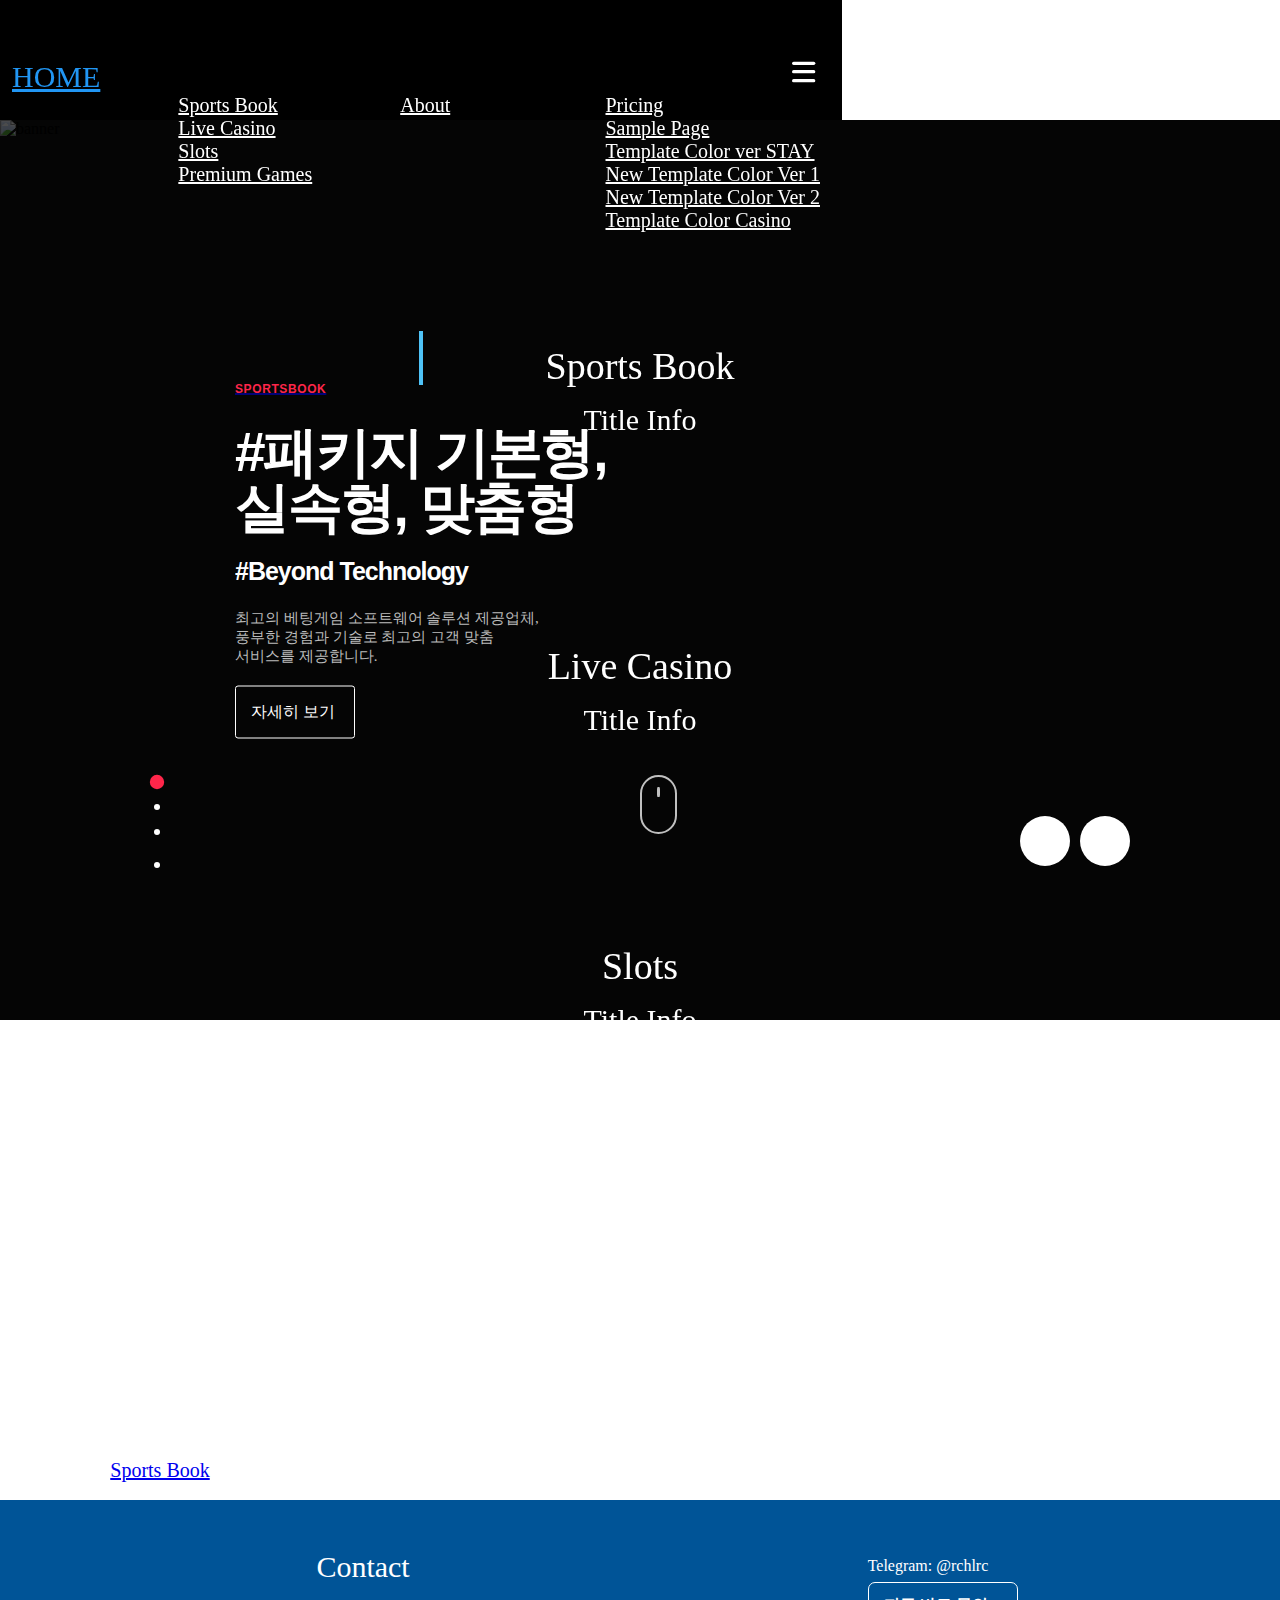
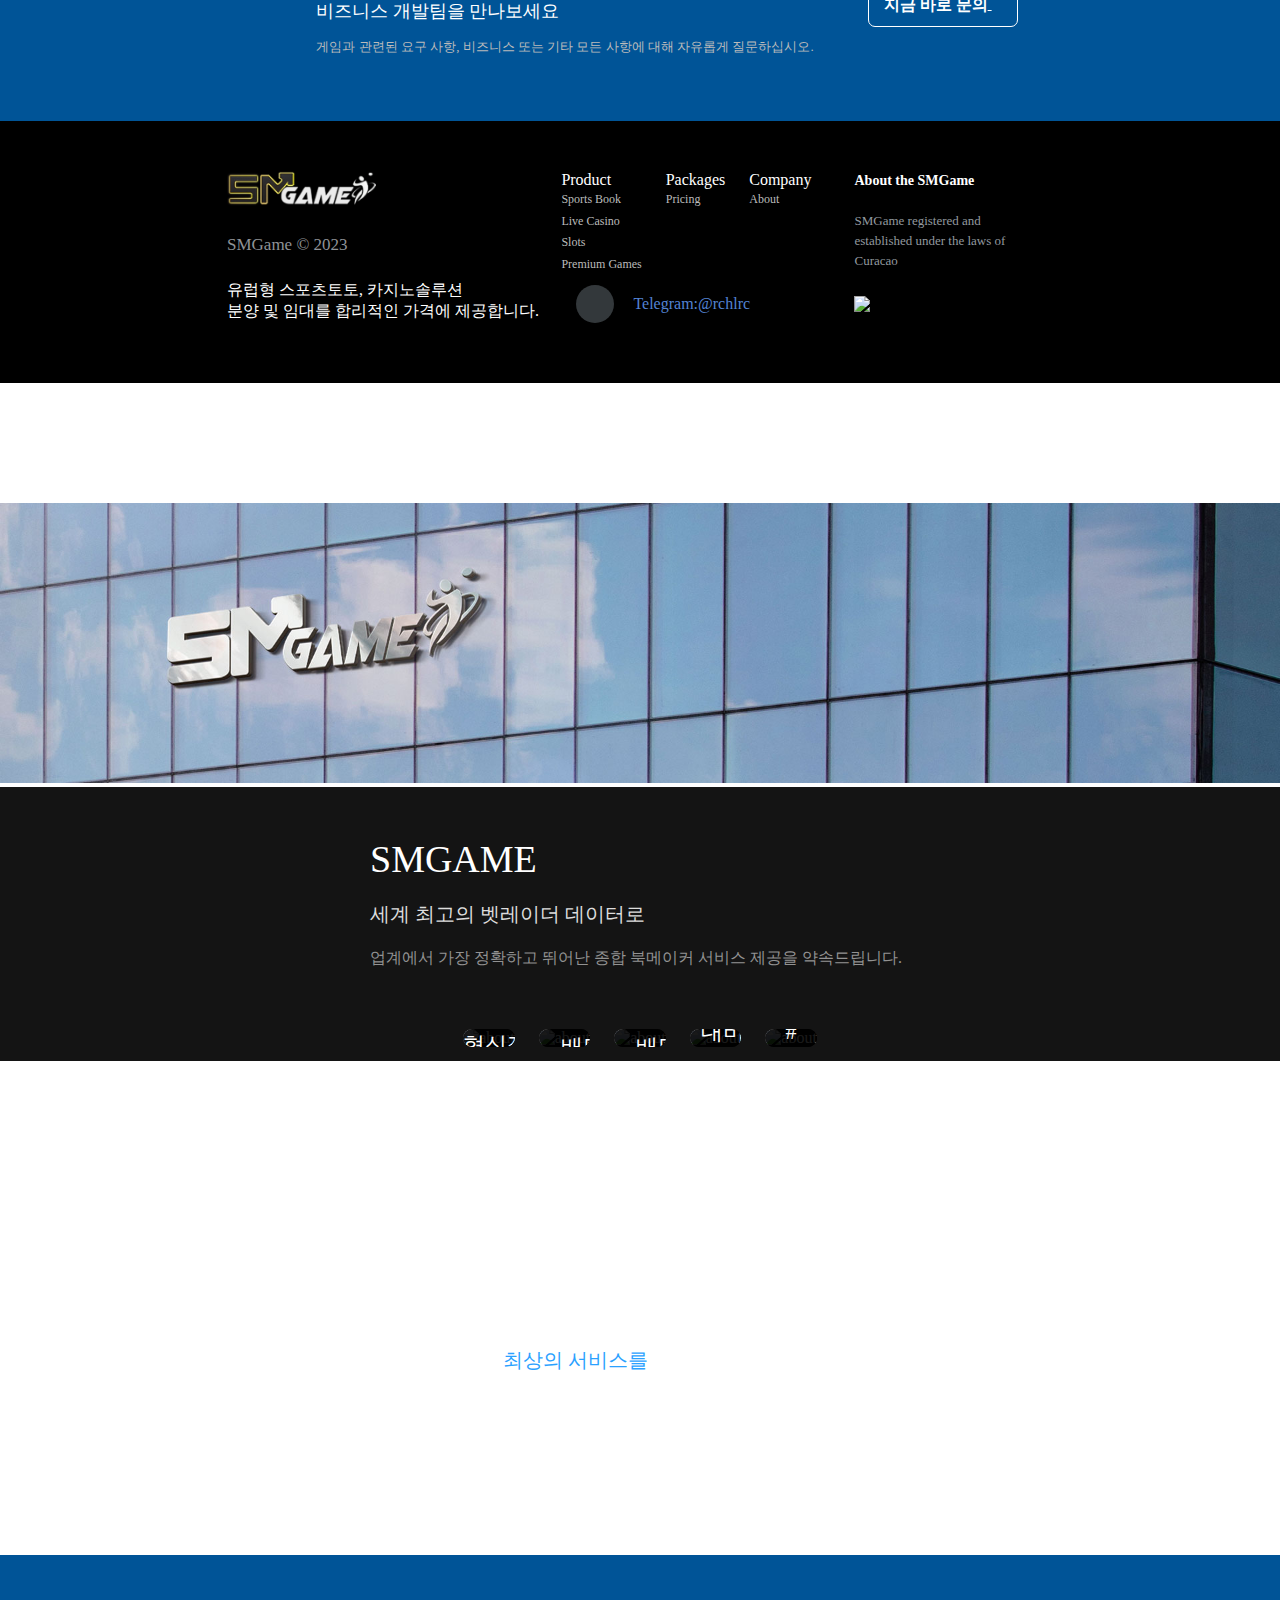
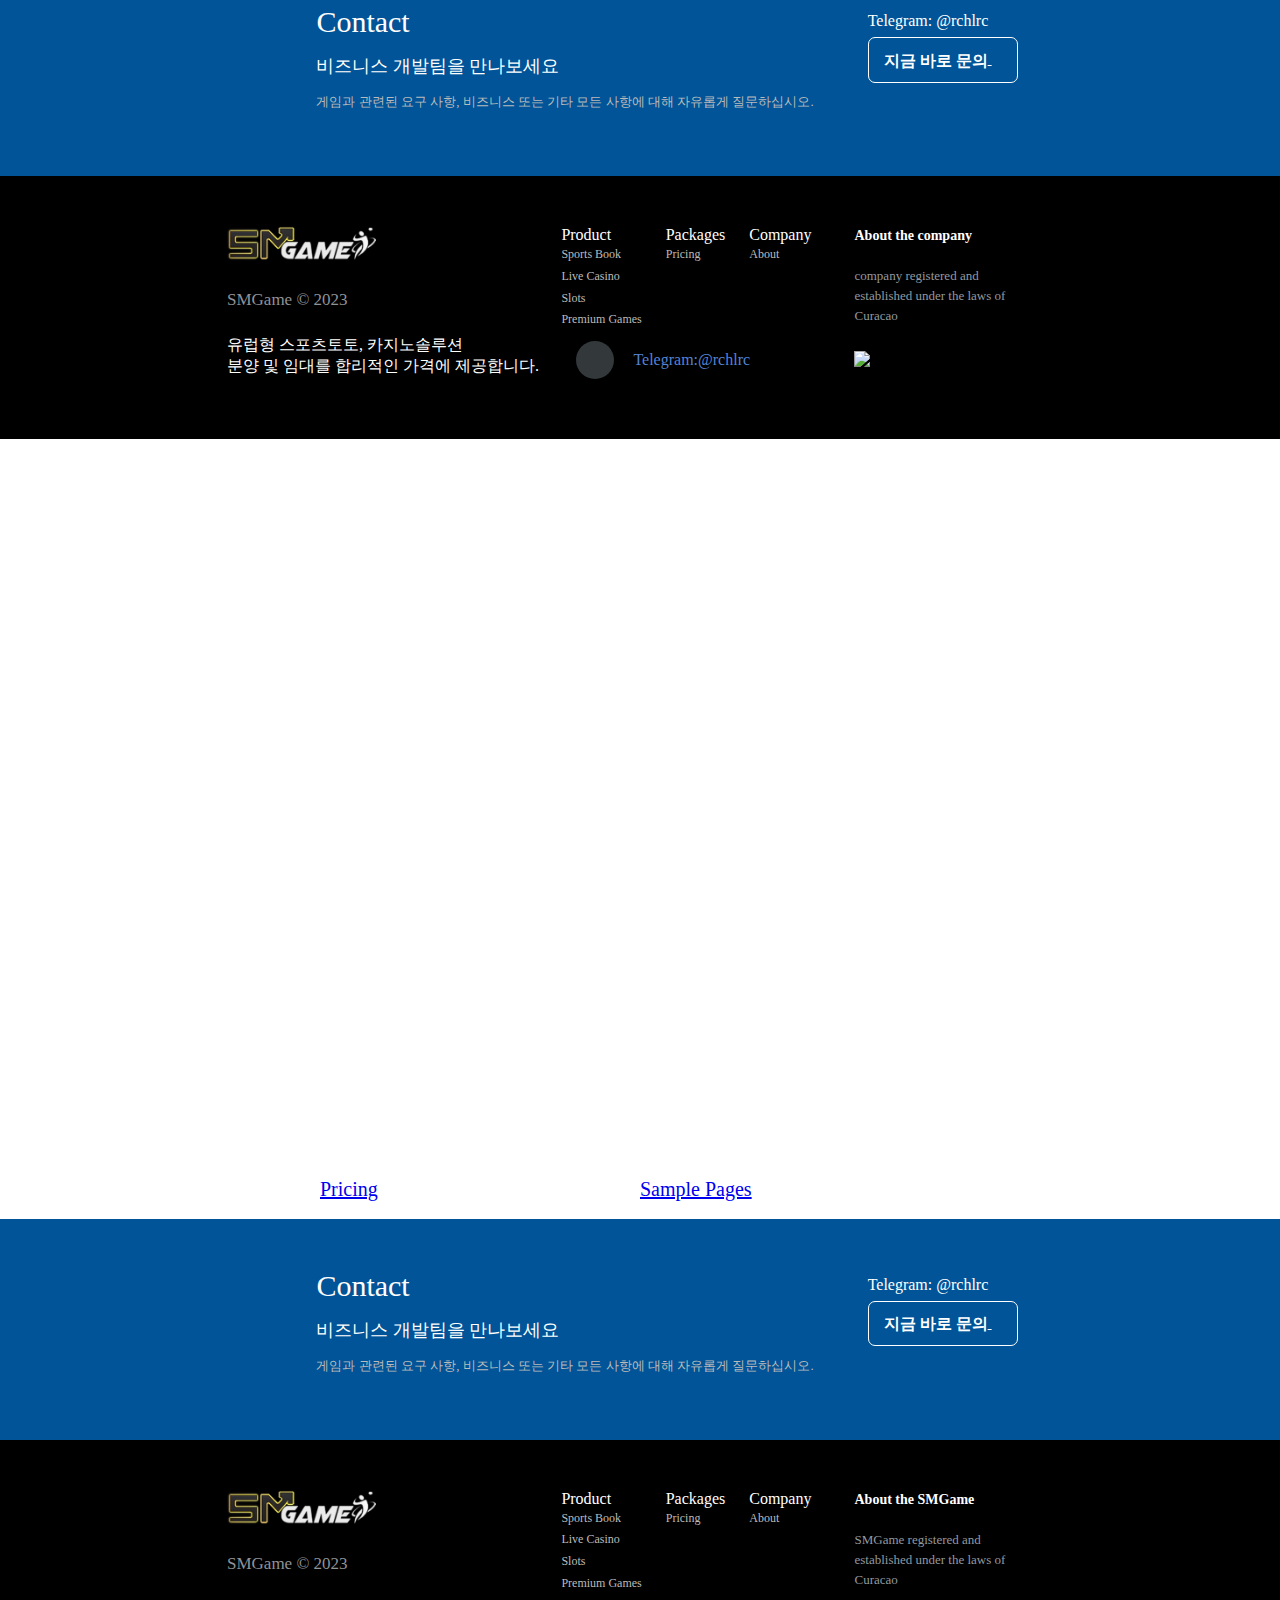
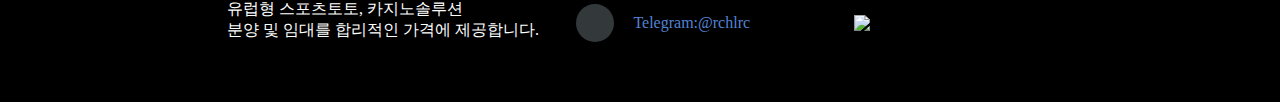
==== index.html @ 03d4e1a6 "edit pricing content style" ====
<!DOCTYPE html>
<html>
    <head>
        <meta charset="utf-8" />
        <title>PROMOTIONAL PAGE</title>
        <meta content="스포츠토토솔루션, 스포츠솔루션, 해외솔루션, 카지노솔루션, 솔루션분양, 스포츠솔루션분양, 솔루션임대, 스포츠솔루션임대, 스포츠솔루션제작, 스포츠토토제작, 스포츠토토솔루션제작, 유럽형스포츠토토솔루션, 유럽형솔루션, 토토사이트제작, 토토사이트임대, 토토사이트분양" name="description" />
        <meta content="smgame" name="author" />
        <meta content="스포츠토토솔루션, 스포츠솔루션, 해외솔루션, 카지노솔루션, 솔루션분양, 스포츠솔루션분양, 솔루션임대, 스포츠솔루션임대, 스포츠솔루션제작, 스포츠토토제작, 스포츠토토솔루션제작, 유럽형스포츠토토솔루션, 유럽형솔루션, 토토사이트제작, 토토사이트임대, 토토사이트분양" name="keywords" />
        <meta content="width=device-width, initial-scale=1, maximum-scale=1" name="viewport" />
		<link rel="apple-touch-icon" sizes="180x180" href="./img/favicon/apple-touch-icon.png">
		<link rel="icon" type="image/png" sizes="32x32" href="./img/favicon/favicon-32x32.png">
		<link rel="icon" type="image/png" sizes="16x16" href="./img/favicon/favicon-16x16.png">
		<link rel="manifest" href="/site.webmanifest">
        <link rel="stylesheet" type="text/css" href="./webfonts/uicons-solid-straight.css" />
        <link rel="stylesheet" type="text/css" href="./webfonts/uicons-brands.css" />
        <link rel="stylesheet" type="text/css" href="./css/min/materialize.min.css" />
        <link rel="stylesheet" type="text/css" href="./css/animate.css" />
        <link rel="stylesheet" type="text/css" href="./css/min/jquery.pagepiling.css" />
        <script src="./js/min/materialize.min.js" type="text/javascript"></script>
        <link rel="stylesheet" type="text/css" href="./css/company.css" media="all" />
        <script src="https://ajax.googleapis.com/ajax/libs/jquery/1.8.3/jquery.min.js"></script>
        <script type="text/javascript" src="./js/min/jquery.pagepiling.min.js"></script>
        <script type="text/javascript" src="./js/promotional.js"></script>
		
	</head>
	
    <body>
        <nav id="main-header">
            <div class="nav_wrapper">
                <a class="brand-logo design-font waves-effect waves-light no-bg"  href="#page1">
                    <img class="responsive-img logo" src="./img/logo/smgame.gif" alt="" />
				</a>
                <!-- Main Menu Hamburger Icon for Mobile And Screen Width less than 993px -->
                <a href="#" data-activates="mobile-demo" class="button-collapse pull-right">
                    <div class="very_small_hamburger" id="hamburger-menu">
                        <svg viewBox="0 0 800 600">
                            <path d="M300,220 C300,220 520,220 540,220 C740,220 640,540 520,420 C440,340 300,200 300,200" class="top"></path>
                            <path d="M300,320 L540,320" class="middle"></path>
                            <path d="M300,210 C300,210 520,210 540,210 C740,210 640,530 520,410 C440,330 300,190 300,190" class="bottom" transform="translate(480, 320) scale(1, -1) translate(-480, -318) "></path>
						</svg>
					</div>
				</a>
                <ul class="side-nav" id="mobile-demo">
                    <div class="rtl-dir">
						
						<div class="rtl-dir_center">
							<ul id="menu" class="home_side-nav LEFT_side-nav">
								<h2 class="title_side active">
									<li data-menuanchor="page1" class="active">
										<a class="_home_" href="#page1">HOME</a>
									</li>
								</h2>
							</ul>
							<ul id="menu" class="LEFT_side-nav">
								<h2 class="title_side">PRODUCT</h2>
								<li data-menuanchor="page2" class="t1 _side-nav">
									<a class="waves-effect waves-light" href="#page2" tab="1"><i class="fi fi-ss-asterik"></i> Sports Book</a>
								</li>
								
								<li data-menuanchor="page2" class="t3 _side-nav">
									<a class="waves-effect waves-light" href="#page2" tab="3"><i class="fi fi-ss-asterik"></i> Live Casino</a>
								</li>
								<li data-menuanchor="page2" class="t4 _side-nav">
									<a class="waves-effect waves-light" href="#page2" tab="4"><i class="fi fi-ss-asterik"></i> Slots</a>
								</li>
								<li data-menuanchor="page2" class="t5 _side-nav">
									<a class="waves-effect waves-light" href="#page2" tab="5"><i class="fi fi-ss-asterik"></i> Premium Games</a>
								</li>
							</ul>
							
							<ul id="menu" class="LEFT_side-nav">
								<h2 class="title_side">COMPANY</h2>
								<li data-menuanchor="page3" class="">
									<a class="waves-effect waves-light" href="#page3"><i class="fi fi-ss-asterik"></i> About</a>
								</li>
							</ul>
							<ul id="menu" class="RIGHT_side-nav">
								<h2 class="title_side">PACKAGES</h2>
								<li data-menuanchor="page4" class="_side-nav">
									<a class="waves-effect waves-light" href="#page4" tab="6"><i class="fi fi-ss-asterik"></i> Pricing</a>
								</li>
								<li data-menuanchor="page4" class="_side-nav">
									<a class="waves-effect waves-light" href="#page4" tab="7"><i class="fi fi-ss-asterik"></i> Sample Page</a>
								</li>
								<ul id="menu" class="COLOR_side-nav">
									<li class="_side-nav">
										<a class="waves-effect waves-light no-bg nav-item" href="./pdf/COLORstayversion.pdf"><i class="fi fi-ss-asterik"></i> Template Color ver STAY</a>
									</li>
									<li class="_side-nav">
										<a class="waves-effect waves-light no-bg nav-item" href="./pdf/nt_color_sample.pdf"><i class="fi fi-ss-asterik"></i> New Template Color Ver 1</a>
									</li>
									<li class="_side-nav">
										<a class="waves-effect waves-light no-bg nav-item" href="./pdf/nt_v2_color_sample.pdf"><i class="fi fi-ss-asterik"></i> New Template Color Ver 2</a>
									</li>
									
									<li class="_side-nav">
										<a class="waves-effect waves-light no-bg nav-item" href="./pdf/casino_v4_color_sample.pdf"><i class="fi fi-ss-asterik"></i> Template Color Casino</a>
									</li>
								</ul>
							</ul>
						</div>
					</div>
					
                    <div class="social_side-nav">
                        <ul class="social-wrap">
                            <li class="social">
                                <!-- Telegram Link -->
                                <a href="https://t.me/rchlrc">
                                    <i class="fi fi-brands-telegram waves-effect waves-circle waves-light light-blue lighten-2"></i>
								</a>
							</li>
						</ul>
					</div>
				</ul>
			</div>
		</nav>
		<div id="pagepiling" class="maincontent">
			<!---section1--->
			<section class="section main_section" id="section1">
				<!-- home start -->
				<div id="homeOT">
					<div class="scroll-downs">
						<div class="mousey">
							<div class="scroller"></div>
						</div>
					</div>
					<!-- upper page start -->
                    <div class="upper-page">
                        <!-- hero bg start -->
                        <div class="hero-fullscreen">
                            <div class="hero-fullscreen-FIX">
                                <div class="hero-bg hero-bg-show">
                                    <!-- hero slider wrapper start -->
                                    <div class="swiper-container-wrapper">
                                        <!-- swiper container start -->
                                        <div class="swiper-container swiper-container-horizontal" style="cursor: grab;">
                                            <!-- swiper wrapper start -->
                                            <div class="swiper-wrapper" style="transition-duration: 1200ms; transform: translate3d(0px, 0px, 0px);">
                                                <!-- swiper slider item start -->
                                                <div class="swiper-slide swiper-slide-active" style="width: 1920px;">
                                                    <div class="swiper-slide-inner" data-swiper-parallax="50%" style="transform: translate3d(0%, 0px, 0px); transition-duration: 1200ms;">
                                                        <!-- swiper slider item IMG start -->
                                                        <div class="swiper-slide-inner-bg bg-img-1">
                                                            <img src="./img/main/main_bg01.png" alt="banner" width="100%" />
														</div>
														
                                                        <!-- swiper slider item IMG end -->
                                                        <!-- overlay start -->
                                                        <div class="overlay overlay-dark-70"></div>
                                                        <!-- overlay end -->
                                                        <!-- swiper slider item txt start -->
                                                        <div class="swiper-slide-inner-txt">
                                                            <!-- section title start -->
                                                            <div class="maintitle-container-wrap">
                                                                <div class="hero-heading-left">
                                                                    <!-- section subtitle start -->
                                                                    <a href="#">
                                                                        <h2 class="hero-subheading fadeIn-element introduction" >
                                                                            <span>SPORTSBOOK</span>
																		</h2>
																	</a>
                                                                    <!-- section subtitle end -->
                                                                    <h1 class="hero-heading _h1 fadeIn-element introduction" >
                                                                        #패키지 기본형, <br />
                                                                        실속형, 맞춤형
																	</h1>
                                                                    <h3 class="hero-heading _h3 fadeIn-element introduction">
                                                                        <span class="tag"> #Beyond Technology </span>
																	</h3>
                                                                    <h6 class="hero-subtitle _h6 fadeIn-element introduction">
                                                                        <span class="subtitle">
                                                                            최고의 베팅게임 소프트웨어 솔루션 제공업체,<br />
                                                                            풍부한 경험과 기술로 최고의 고객 맞춤<br class="mo" />
                                                                            서비스를 제공합니다.
																		</span>
																	</h6>
                                                                    <div data-menuanchor="page2" class="button-wrap jump_page">
                                                                        <a class="btn-outline" href="#page2" tab="1">
                                                                            <p>자세히 보기</p>
                                                                            <i class="fi fi-ss-arrow-right"></i>
																		</a>
																	</div>
																</div>
                                                                <div class="hero-heading-right">
                                                                    <div class="dflex">
                                                                        <div class="drespon">
                                                                            <div class="dsizer">
                                                                                <div class="dimg">
                                                                                    <img class="heading_img-float" src="./img/main/main_sportsbook.png" alt=""  />
																				</div>
																			</div>
																		</div>
																	</div>
																</div>
															</div>
                                                            <!-- section title end -->
														</div>
                                                        <!-- swiper slider item txt end -->
													</div>
												</div>
                                                <!-- swiper slider item end -->
												
                                                <!-- swiper slider item start -->
                                                <div class="swiper-slide swiper-slide-active" style="width: 1920px;">
                                                    <div class="swiper-slide-inner" data-swiper-parallax="50%" style="transform: translate3d(0%, 0px, 0px); transition-duration: 1200ms;">
                                                        <!-- swiper slider item IMG start -->
                                                        <div class="swiper-slide-inner-bg bg-img-1">
                                                            <img src="./img/main/main_bg02.png" alt="banner" width="100%" />
														</div>
                                                        <!-- swiper slider item IMG end -->
                                                        <!-- overlay start -->
                                                        <div class="overlay overlay-dark-70"></div>
                                                        <!-- overlay end -->
                                                        <!-- swiper slider item txt start -->
                                                        <div class="swiper-slide-inner-txt">
                                                            <!-- section title start -->
                                                            <div class="maintitle-container-wrap">
                                                                <div class="hero-heading-left">
                                                                    <div class="dflex">
                                                                        <div class="drespon">
                                                                            <div class="dsizer">
                                                                                <div class="dimg">
                                                                                    <img class="heading_img-float" src="./img/main/main_livecaisno.png" alt=""  />
																				</div>
																			</div>
																		</div>
																	</div>
																</div>
                                                                <div class="hero-heading-right">
                                                                    <!-- section subtitle start -->
                                                                    <a href="#">
                                                                        <h2 class="hero-subheading fadeIn-element introduction" >
                                                                            <span>LIVE CASINO</span>
																		</h2>
																	</a>
                                                                    <!-- section subtitle end -->
                                                                    <h1 class="hero-heading _h1 fadeIn-element introduction" >
                                                                        #라이브 카지노<br />
                                                                        최고의 게임 경험
																	</h1>
                                                                    <h3 class="hero-heading _h3 fadeIn-element introduction">
                                                                        <span class="tag">#Casino Software </span>
																	</h3>
                                                                    <h6 class="hero-subtitle _h6 fadeIn-element introduction">
                                                                        <span class="subtitle">
                                                                            당사의 최첨단 제품과 업계 최고의 플랫폼은<br />
                                                                            플레이어에게 가장 확실한 게임 경험을 제공합니다.
																		</span>
																	</h6>
                                                                    <div data-menuanchor="page2" class="button-wrap jump_page">
                                                                        <a class="btn-outline" href="#page2" tab="3">
                                                                            <p>자세히 보기</p>
                                                                            <i class="fi fi-ss-arrow-right"></i>
																		</a>
																	</div>
																</div>
															</div>
                                                            <!-- section title end -->
														</div>
                                                        <!-- swiper slider item txt end -->
													</div>
												</div>
                                                <!-- swiper slider item end -->
                                                <!-- swiper slider item start -->
                                                <div class="swiper-slide swiper-slide-active" style="width: 1920px;">
                                                    <div class="swiper-slide-inner" data-swiper-parallax="50%" style="transform: translate3d(0%, 0px, 0px); transition-duration: 1200ms;">
                                                        <!-- swiper slider item IMG start -->
                                                        <div class="swiper-slide-inner-bg bg-img-1">
                                                            <img src="./img/main/main_bg03.png" alt="banner" width="100%" />
														</div>
                                                        <!-- swiper slider item IMG end -->
                                                        <!-- overlay start -->
                                                        <div class="overlay overlay-dark-70"></div>
                                                        <!-- overlay end -->
                                                        <!-- swiper slider item txt start -->
                                                        <div class="swiper-slide-inner-txt">
                                                            <!-- section title start -->
                                                            <div class="maintitle-container-wrap">
                                                                <div class="hero-heading-left">
                                                                    <!-- section subtitle start -->
                                                                    <a href="#">
                                                                        <h2 class="hero-subheading fadeIn-element introduction" >
                                                                            <span>SLOTS</span>
																		</h2>
																	</a>
                                                                    <!-- section subtitle end -->
                                                                    <h1 class="hero-heading _h1 fadeIn-element introduction" >
                                                                        #단일 통합<br />
                                                                        모든 슬롯게임 제공
																	</h1>
                                                                    <h3 class="hero-heading _h3 fadeIn-element introduction">
                                                                        <span class="tag"> #Top Slot Providers </span>
																	</h3>
                                                                    <h6 class="hero-subtitle _h6 fadeIn-element introduction">
                                                                        <span class="subtitle">
                                                                            단일 통합으로 최고의 게임 제공업체의 모든 슬롯 게임.<br />
                                                                            #60개 이상 최고의 슬롯 제공업체<br class="mo" />
                                                                            #빠른 실행 #단일 통합 API #모바일 호환성
																		</span>
																	</h6>
                                                                    <div data-menuanchor="page2" class="button-wrap jump_page">
                                                                        <a class="btn-outline" href="#page2" tab="4">
                                                                            <p>자세히 보기</p>
                                                                            <i class="fi fi-ss-arrow-right"></i>
																		</a>
																	</div>
																</div>
                                                                <div class="hero-heading-right">
                                                                    <div class="dflex">
                                                                        <div class="drespon">
                                                                            <div class="dsizer">
                                                                                <div class="dimg">
                                                                                    <img class="heading_img-float" src="./img/main/main_slots.png" alt=""  />
																				</div>
																			</div>
																		</div>
																	</div>
																</div>
															</div>
                                                            <!-- section title end -->
														</div>
                                                        <!-- swiper slider item txt end -->
													</div>
												</div>
                                                <!-- swiper slider item end -->
                                                <!-- swiper slider item start -->
                                                <div class="swiper-slide swiper-slide-active" style="width: 1920px;">
                                                    <div class="swiper-slide-inner" data-swiper-parallax="50%" style="transform: translate3d(0%, 0px, 0px); transition-duration: 1200ms;">
                                                        <!-- swiper slider item IMG start -->
                                                        <div class="swiper-slide-inner-bg bg-img-1">
                                                            <img src="./img/main/main_bg05.png" alt="banner" width="100%" />
														</div>
                                                        <!-- swiper slider item IMG end -->
                                                        <!-- overlay start -->
                                                        <div class="overlay overlay-dark-70"></div>
                                                        <!-- overlay end -->
                                                        <!-- swiper slider item txt start -->
                                                        <div class="swiper-slide-inner-txt">
                                                            <!-- section title start -->
                                                            <div class="maintitle-container-wrap">
                                                                <div class="hero-heading-left">
                                                                    <!-- section subtitle start -->
                                                                    <a href="#">
                                                                        <h2 class="hero-subheading fadeIn-element introduction" >
                                                                            <span>PREMIUM GAMES</span>
																		</h2>
																	</a>
                                                                    <!-- section subtitle end -->
                                                                    <h1 class="hero-heading _h1 fadeIn-element introduction" >
                                                                        #프리미엄 게임<br />
                                                                        더 좋은 조건으로!
																	</h1>
                                                                    <h3 class="hero-heading _h3 fadeIn-element introduction">
                                                                        <span class="tag"> #Better Terms </span>
																	</h3>
                                                                    <h6 class="hero-subtitle _h6 fadeIn-element introduction">
                                                                        <span class="subtitle">
                                                                            같은 게임이라도 조금 더 좋은 조건으로!<br />
                                                                            여러가지로 비교하고 사용해주세요.
																		</span>
																	</h6>
                                                                    <div data-menuanchor="page2" class="button-wrap jump_page">
                                                                        <a id="main_premiumgames" class="btn-outline" href="#page2" tab="5">
                                                                            <p>자세히 보기</p>
                                                                            <i class="fi fi-ss-arrow-right"></i>
																		</a>
																	</div>
																</div>
                                                                <div class="hero-heading-right">
                                                                    <div class="dflex">
                                                                        <div class="drespon">
                                                                            <div class="dsizer">
                                                                                <div class="dimg">
                                                                                    <img class="heading_img-float" src="./img/main/main_premiumgames.png" alt=""  />
																				</div>
																			</div>
																		</div>
																	</div>
																</div>
															</div>
                                                            <!-- section title end -->
														</div>
                                                        <!-- swiper slider item txt end -->
													</div>
												</div>
                                                <!-- swiper slider item end -->
                                                <!-- swiper slider item start -->
                                                <div class="swiper-slide swiper-slide-active" style="width: 1920px;">
                                                    <div class="swiper-slide-inner" data-swiper-parallax="50%" style="transform: translate3d(0%, 0px, 0px); transition-duration: 1200ms;">
                                                        <!-- swiper slider item IMG start -->
                                                        <div class="swiper-slide-inner-bg bg-img-1">
                                                            <img src="./img/main/main_bg06.png" alt="banner" width="100%" />
														</div>
                                                        <!-- swiper slider item IMG end -->
                                                        <!-- overlay start -->
                                                        <div class="overlay overlay-dark-70"></div>
                                                        <!-- overlay end -->
                                                        <!-- swiper slider item txt start -->
                                                        <div class="swiper-slide-inner-txt">
                                                            <!-- section title start -->
                                                            <div class="maintitle-container-wrap">
                                                                <div class="hero-heading-left">
                                                                    <div class="dflex">
                                                                        <div class="drespon">
                                                                            <div class="dsizer">
                                                                                <div class="dimg">
                                                                                    <img class="heading_img-float" src="./img/main/main_packages.png" alt=""  />
																				</div>
																			</div>
																		</div>
																	</div>
																</div>
                                                                <div class="hero-heading-right">
                                                                    <!-- section subtitle start -->
                                                                    <a href="#">
                                                                        <h2 class="hero-subheading fadeIn-element introduction" >
                                                                            <span>PACKAGES</span>
																		</h2>
																	</a>
                                                                    <!-- section subtitle end -->
                                                                    <h1 class="hero-heading _h1 fadeIn-element introduction" >
                                                                        #패키지 기본형, <br />
                                                                        실속형, 맞춤형
																	</h1>
                                                                    <h3 class="hero-heading _h3 fadeIn-element introduction">
                                                                        <span class="tag"> #Basic #Economy #Customized </span>
																	</h3>
                                                                    <h6 class="hero-subtitle _h6 fadeIn-element introduction">
                                                                        <span class="subtitle">
                                                                            패키지 결정에 어려움이 있으신가요? <br class="mo" />
                                                                            실시간 상담을 통해 해결해보세요! <br />
                                                                            사이트 운영 및 관리 노하우를 <br class="mo" />
                                                                            24/7 언제든지 상담해드립니다.
																		</span>
																	</h6>
                                                                    <div data-menuanchor="page3" class="button-wrap jump_page">
                                                                        <a id="main_packages" class="btn-outline" href="#page3">
                                                                            <p>자세히 보기</p>
                                                                            <i class="fi fi-ss-arrow-right"></i>
																		</a>
																	</div>
																</div>
															</div>
                                                            <!-- section title end -->
														</div>
                                                        <!-- swiper slider item txt end -->
													</div>
												</div>
                                                <!-- swiper slider item end -->
											</div>
                                            <!-- swiper wrapper end -->
                                            <span class="swiper-notification" aria-live="assertive" aria-atomic="true"></span>
										</div>
                                        <!-- swiper container end -->
									</div>
                                    <!-- hero slider wrapper end -->
                                    <!-- swiper slider controls start -->
                                    <div class="hero-slider-bg-controls fadeIn-element introduction" >
                                        <div class="swiper-slide-controls slide-prev swiper-button-disabled" tabindex="0" role="button" aria-label="Previous slide" aria-disabled="true">
                                            <i class="fi fi-ss-angle-left"></i>
										</div>
                                        <div class="swiper-slide-controls slide-next" tabindex="0" role="button" aria-label="Next slide" aria-disabled="false">
                                            <i class="fi fi-ss-angle-right"></i>
										</div>
									</div>
                                    <!-- swiper slider controls end -->
                                    <!-- swiper slider pagination start -->
                                    <div class="swiper-slide-pagination fadeIn-element introduction swiper-pagination-clickable swiper-pagination-bullets" >
                                        <span class="swiper-pagination-bullet swiper-pagination-bullet-active" tabindex="0" role="button" aria-label="Go to slide 1"></span>
                                        <span class="swiper-pagination-bullet" tabindex="0" role="button" aria-label="Go to slide 2"></span>
                                        <span class="swiper-pagination-bullet" tabindex="0" role="button" aria-label="Go to slide 3"></span>
                                        <span class="swiper-pagination-bullet" tabindex="0" role="button" aria-label="Go to slide 4"></span>
									</div>
                                    <!-- swiper slider pagination end -->
								</div>
							</div>
						</div>
                        <!-- hero bg end -->
					</div>
				</div>
			</section>
			
			
			
			<!---section2--->	
			
            <section class="section main_section" id="section2">
                <div class="container_products">
                    <div class="row">
                        <div id="tab1" class="col s12 tabs_content" tab="1">
							<header class="gradient-color blog-main-header"id="pageheader"><div class="gradient-color overlay"></div><div class="title"><h2>Sports Book</h2><h4 class="description">Title Info</h4></div></header>
						</div>
						
                        <div id="tab3" class="col s12 tabs_content" tab="3">
							<header class="gradient-color blog-main-header"id="pageheader"><div class="gradient-color overlay"></div><div class="title"><h2>Live Casino</h2><h4 class="description">Title Info</h4></div></header>
						</div>
                        <div id="tab4" class="col s12 tabs_content" tab="4">
                            <header class="gradient-color blog-main-header"id="pageheader"><div class="gradient-color overlay"></div><div class="title"><h2>Slots</h2><h4 class="description">Title Info</h4></div></header>
						</div>
                        <div id="tab5" class="col s12 tabs_content" tab="5">
							<header class="gradient-color blog-main-header"id="pageheader"><div class="gradient-color overlay"></div><div class="title"><h2>Premium Games</h2><h4 class="description">Title Info</h4></div></header>
						</div>
						
						
						
						
                        <div class="col s12 tab__container">
                            <ul class="tabs black your-list">
                                <li class="tab col _tab-li rtl-dir_center">
                                    <a class="white-text" href="#tab1" tab="1">Sports Book</a>
								</li>
								
                                <li class="tab col _tab-li">
                                    <a class="white-text" href="#tab3" tab="3">Live Casino</a>
								</li>
                                <li class="tab col _tab-li">
                                    <a class="white-text" href="#tab4" tab="4">Slots</a>
								</li>
                                <li class="tab col _tab-li">
                                    <a class="white-text" href="#tab5" tab="5">Premium Games</a>
								</li>
							</ul>
						</div>
						
						
						
						
						
                        <div id="tab1" class="col s12 tabs_content2" tab="1">
                            <div id="product_wrap" class="bg1">
                                <div class="row">
                                    <div class="col_card">
                                        <div class="card transparent  icon_card">
                                            <div class="card-image">
                                                <i class="fi fi-ss-basketball-hoop"></i>
                                                <span class="card-title_">Pre-Match</span>
											</div>
                                            <div class="card-content">
                                                <p>매월 140,000+ 경기 프리매치 피드<br>서비스를 제공합니다.</p>
											</div>
										</div>
                                        <div class="card transparent  icon_card">
                                            <div class="card-image">
                                                <i class="fi fi-ss-globe"></i>
                                                <span class="card-title_">Live Feed</span>
											</div>
                                            <div class="card-content">
                                                <p>매월 30,000+ 경기 실시간 피드<br>서비스를 제공합니다.</p>
											</div>
										</div>
                                        <div class="card transparent  icon_card">
                                            <div class="card-image">
                                                <i class="fi fi-ss-flag-alt"></i>
                                                <span class="card-title_">All Matches</span>
											</div>
                                            <div class="card-content">
                                                <p>비인기 종목부터 탑티어 경기들<br>전부 제공합니다.</p>
											</div>
										</div>
                                        <div class="card transparent  icon_card">
                                            <div class="card-image">
                                                <i class="fi fi-ss-clip"></i>
                                                <span class="card-title_">Traker</span>
											</div>
                                            <div class="card-content">
                                                <p>H2H, STAT CENTRE 및 매치 트래커<br>서비스를 제공합니다.</p>
											</div>
										</div>
										
                                        <div class="card transparent  icon_card">
                                            <div class="card-image">
                                                <i class="fi fi-ss-desktop-wallpaper"></i>
                                                <span class="card-title_">Risk Management</span>
											</div>
                                            <div class="card-content">
                                                <p>리스크 매니지먼트<br>서비스를 제공합니다.</p>
											</div>
										</div>
                                        <div class="card transparent  icon_card">
                                            <div class="card-image">
                                                <i class="fi fi-ss-grin-stars"></i>
                                                <span class="card-title_">High Quality</span>
											</div>
                                            <div class="card-content">
                                                <p>고품질 모바일 및 PC 스포츠북 기능을<br>제공합니다.</p>
											</div>
										</div>
                                        <div class="card transparent  icon_card">
                                            <div class="card-image">
                                                <i class="fi fi-ss-headset"></i>
                                                <span class="card-title_">Convenience</span>
											</div>
                                            <div class="card-content">
                                                <p>최고성을 자랑하는 편리한 관리자 기능을<br>제공합니다.</p>
											</div>
										</div>
                                        <div class="card transparent  icon_card">
                                            <div class="card-image">
                                                <i class="fi fi-ss-handshake-angle"></i>
                                                <span class="card-title_">Service Center</span>
											</div>
                                            <div class="card-content">
                                                <p>24/7 서포트 지원<br>서비스를 제공합니다.</p>
											</div>
										</div>
									</div>
								</div>
							</div>
						</div>
						
                        <div id="tab3" class="col s12 tabs_content2" tab="3">
                            <div id="product_wrap" class="bg2">
                                <div class="row">
                                    <div class="col_card">
                                        <div class="partnerlogo">
                                            <div class="partnerlogo">
                                                <img class="img_ top3" src="./img/provider/livecasino/provider_logo(3).png" alt="" />
                                                <img class="img_ top3" src="./img/provider/livecasino/provider_logo(5).png" alt="" />
                                                <img class="img_ top3" src="./img/provider/livecasino/provider_logo(6).png" alt="" />
                                                <img class="img_" src="./img/provider/livecasino/provider_logo(1).png" alt="" />
                                                <img class="img_" src="./img/provider/livecasino/provider_logo(2).png" alt="" />
												
                                                <img class="img_" src="./img/provider/livecasino/provider_logo(4).png" alt="" />
												
                                                <img class="img_" src="./img/provider/livecasino/provider_logo(7).png" alt="" />
											</div>
										</div>
									</div>
								</div>
							</div>
						</div>
                        <div id="tab4" class="col s12 tabs_content2" tab="4">
                            <div id="product_wrap" class="bg3">
                                <div class="row">
                                    <div class="col_card">
                                        <div class="partnerlogo">
                                            <img class="img_" src="./img/provider/slot/provider_logo_(16).png" alt="" />
                                            <img class="img_" src="./img/provider/slot/provider_logo_(17).png" alt="" />
                                            <img class="img_" src="./img/provider/slot/provider_logo_(18).png" alt="" />
                                            <img class="img_" src="./img/provider/slot/provider_logo_(19).png" alt="" />
                                            <img class="img_" src="./img/provider/slot/provider_logo_(20).png" alt="" />
                                            <img class="img_" src="./img/provider/slot/provider_logo_(21).png" alt="" />
                                            <img class="img_" src="./img/provider/slot/provider_logo_(22).png" alt="" />
                                            <img class="img_" src="./img/provider/slot/provider_logo_(23).png" alt="" />
                                            <img class="img_" src="./img/provider/slot/provider_logo_(24).png" alt="" />
                                            <img class="img_" src="./img/provider/slot/provider_logo_(25).png" alt="" />
                                            <img class="img_" src="./img/provider/slot/provider_logo_(26).png" alt="" />
                                            <img class="img_" src="./img/provider/slot/provider_logo_(27).png" alt="" />
                                            <img class="img_" src="./img/provider/slot/provider_logo_(36).png" alt="" />
                                            <img class="img_" src="./img/provider/slot/provider_logo_(37).png" alt="" />
                                            <img class="img_" src="./img/provider/slot/provider_logo_(30).png" alt="" />
                                            <img class="img_" src="./img/provider/slot/provider_logo_(31).png" alt="" />
                                            <img class="img_" src="./img/provider/slot/provider_logo_(32).png" alt="" />
                                            <img class="img_" src="./img/provider/slot/provider_logo_(33).png" alt="" />
                                            <img class="img_" src="./img/provider/slot/provider_logo_(34).png" alt="" />
                                            <img class="img_" src="./img/provider/slot/provider_logo_(35).png" alt="" />
										</div>
									</div>
								</div>
							</div>
						</div>
                        <div id="tab5" class="col s12 tabs_content2" tab="5">
                            <div id="product_wrap" class="bg4">
                                <div class="row m-0 grey_bg">
                                    <div class="col_card">
										<div class="card black img_card rounded_">
                                            <div class="card-image">
                                                <img src="./img/game/game(1).png" alt="game" />
                                                
											</div>
                                            <div class="card-content">
                                                <p>FX 마진 게임 제공</p>
											</div>
										</div>
										<div class="card black img_card rounded_">
                                            <div class="card-image">
                                                <img src="./img/game/game(2).png" alt="game" />
                                                
											</div>
                                            <div class="card-content">
                                                <p>스카이파크 게임 제공</p>
											</div>
										</div>

										<div class="card black img_card rounded_">
                                            <div class="card-image">
                                                <img src="./img/game/game(13).png" alt="game" />
                                                
											</div>
                                            <div class="card-content">
                                                <p>EOS 파워볼 제공</p>
											</div>
										</div>


										<div class="card black img_card rounded_">
                                            <div class="card-image">
                                                <img src="./img/game/game(14).png" alt="game" />
                                                
											</div>
                                            <div class="card-content">
                                                <p>파워사다리 제공</p>
											</div>
										</div>

										<div class="card black img_card rounded_">
                                            <div class="card-image">
                                                <img src="./img/game/game(15).png" alt="game" />
                                                
											</div>
                                            <div class="card-content">
                                                <p>스피드 홈런 제공</p>
											</div>
										</div>

										<div class="card black img_card rounded_">
                                            <div class="card-image">
                                                <img src="./img/game/game(3).png" alt="game" />
                                                
											</div>
                                            <div class="card-content">
                                                <p>BET365 가상 축구 게임 제공</p>
											</div>
										</div>
										<div class="card black img_card rounded_">
                                            <div class="card-image">
                                                <img src="./img/game/game(4).png" alt="game" />
                                                
											</div>
                                            <div class="card-content">
                                                <p>BET365 가상 농구 게임 제공</p>
											</div>
										</div>
                                        <div class="card black img_card rounded_">
                                            <div class="card-image">
                                                <img src="./img/game/game(5).png" alt="game" />
                                                
											</div>
                                            <div class="card-content">
                                                <p>BET365 가상 미식축구 게임 제공</p>
											</div>
										</div>
										
                                        <div class="card black img_card rounded_">
                                            <div class="card-image">
                                                <img src="./img/game/game(6).png" alt="game" />
                                                
											</div>
                                            <div class="card-content">
                                                <p>BET365 가상 테니스 게임 제공</p>
											</div>
										</div>
										
                                        <div class="card black img_card rounded_">
                                            <div class="card-image">
                                                <img src="./img/game/game(7).png" alt="game" />
                                                
											</div>
                                            <div class="card-content">
                                                <p>BET365 가상 크리켓 게임 제공</p>
											</div>
										</div>
										
                                        <div class="card black img_card rounded_">
                                            <div class="card-image">
                                                <img src="./img/game/game(8).png" alt="game" />
                                                
											</div>
                                            <div class="card-content">
                                                <p>BET365 가상 트로팅 게임 제공</p>
											</div>
										</div>
										
                                        <div class="card black img_card rounded_">
                                            <div class="card-image">
                                                <img src="./img/game/game(9).png" alt="game" />
                                                
											</div>
                                            <div class="card-content">
                                                <p>BET365 가상 사이클링 게임 제공</p>
											</div>
										</div>


										<div class="card black img_card rounded_">
                                            <div class="card-image">
                                                <img src="./img/game/game(10).png" alt="game" />
                                                
											</div>
                                            <div class="card-content">
                                                <p>BET365 가상 다트 게임 제공</p>
											</div>
										</div>


										<div class="card black img_card rounded_">
                                            <div class="card-image">
                                                <img src="./img/game/game(11).png" alt="game" />
                                                
											</div>
                                            <div class="card-content">
                                                <p>BET365 가상 경마 게임 제공</p>
											</div>
										</div>


										<div class="card black img_card rounded_">
                                            <div class="card-image">
                                                <img src="./img/game/game(12).png" alt="game" />
                                                
											</div>
                                            <div class="card-content">
                                                <p>BET365 가상 개경주 게임 제공</p>
											</div>
										</div>


							

										
									</div>
								</div>
							</div>
						</div>
					</div>
				</div>
                <footer class="footer-distributed">
                    <div class="footer_top">
                        <div class="box_left">
                            <i class="fi fi-ss-comment"></i>
						</div>
                        <div class="box_center">
                            <h2 class="title_contact m-bottom">Contact</h2>
                            <p class="subtitle_contact m-bottom">비즈니스 개발팀을 만나보세요</p>
                            <p class="sub_title_contact_ m-bottom">게임과 관련된 요구 사항, 비즈니스 또는 기타 모든 사항에 대해 자유롭게 질문하십시오.</p>
						</div>
                        <div class="box_right">
                            <ul class="box_right-content">
                                <li class="box_right-item">
                                    <p class="box_right-item-p">Telegram: @rchlrc</p>
								</li>
                                <li class="box_right-item">
                                    <a class="btn-outline cs_link" href="https://t.me/rchlrc">
                                        <p class="btn-text">지금 바로 문의</p>
                                        <i class="fi fi-ss-arrow-right"></i>
									</a>
								</li>
							</ul>
						</div>
					</div>
                    <div class="footer-bottom-wrap">
                        <div class="footer-bottom">
                            <div class="footer-left divider_vert">
                                <img src="./img/logo/SMGAME_SOLUTION.png" alt="logo" height="35px" />
								
								<p class="footer-company-name">SMGame &copy; 2023</p>
								<p class="about_company2">
									유럽형 스포츠토토, 카지노솔루션<br />
									분양 및 임대를 합리적인 가격에 제공합니다.
								</p>
							</div>
							<div class="footer-center divider_vert">
								<div class="menu_footer_link">
									<div class="menu_footer_link_group">
										<p class="footer-links-title">Product</p>
										<p class="footer-links">
											<a href="#" tab="1">Sports Book</a>
											<a href="#" tab="3">Live Casino</a>
											<a href="#" tab="4">Slots</a>
											<a href="#" tab="5">Premium Games</a>
										</p>
									</div>
									
									<div class="menu_footer_link_group">
										<p class="footer-links-title">Packages</p>
										<p data-menuanchor="page4" class="footer-links">
											<a href="#page4" tab="1">Pricing</a>
											
										</p>
									</div>
									<div class="menu_footer_link_group">
										<p class="footer-links-title">Company</p>
										<p data-menuanchor="page3" class="footer-links">
											<a href="#page3" tab="1">About</a>
										</p>
									</div>
								</div>
								<div class="fi_wrap">
									<i class="fi fi-brands-telegram"></i>
									<p>
										<a href="https://t.me/rchlrc">Telegram:@rchlrc </a>
									</p>
								</div>
							</div>
							<div class="footer-right divider_vert">
								<p class="footer-company-about"><span>About the SMGame</span> SMGame registered and established under the laws of Curacao</p>
								<div class="footer-icons">
									<div class="licensed_logo">
										<img src="./img/footer/gaming_curacao.png" alt="img_curacao" />
									</div>
								</div>
							</div>
						</div>
					</footer>
				</section>
				
				
				<!---section3--->		
				<section class="section main_section" id="section3">
					<div class="intro">
						<div class="img_about">
							<img src="./img/bg/162.jpg" alt="about" />
						</div>
					</div>
					<div class="black intro_about-info">
						<div class="intro_about-info-wrap">
							<div class="intro_about-info-wrapcontent">
								<h3 class="company_name">SMGAME</h3>
								<h5 class="company_name_desc">세계 최고의 벳레이더 데이터로 </h5>
								<p class="company_name_desc_sub">업계에서 가장 정확하고 뛰어난 종합 북메이커 서비스 제공을 약속드립니다.</p>
							</div>
						</div>
					</div>
					<div id="product_wrap" class="clearfix bg5">
						<div class="row m-0 grey_bg">
							<div class="col_card">
								<div class="card_about">
									<div class="card_about_inti">
										<div class="img_about_1">
											<img class="_img_" src="./img/about/about3.jpg" alt="about" />
											<div class="text_des">
												<i class="fi fi-ss-pencil-ruler"></i>
												<p>#혁신적인 디자인</p>
											</div>
										</div>
									</div>
								</div>
								
								<div class="card_about">
									<div class="card_about_inti">
										<div class="img_about_1">
											<img class="_img_" src="./img/about/about4.jpg" alt="about" />
											<div class="text_des">
												<i class="fi fi-ss-pencil-ruler"></i>
												<p>#초고속 배당 업데이트</p>
											</div>
										</div>
									</div>
								</div>
								
								<div class="card_about">
									<div class="card_about_inti">
										<div class="img_about_1">
											<img class="_img_" src="./img/about/about5.jpg" alt="about" />
											<div class="text_des">
												<i class="fi fi-ss-pencil-ruler"></i>
												<p>#초고속 배당 업데이트</p>
											</div>
										</div>
									</div>
								</div>
								
								<div class="card_about">
									<div class="card_about_inti">
										<div class="img_about_1">
											<img class="_img_" src="./img/about/about6.jpg" alt="about" />
											<div class="text_des">
												<i class="fi fi-ss-pencil-ruler"></i>
												<p>#가격 대비 최고의 가치</p>
											</div>
										</div>
									</div>
								</div>
								
								<div class="card_about">
									<div class="card_about_inti">
										<div class="img_about_1">
											<img class="_img_" src="./img/about/about7.jpg" alt="about" />
											<div class="text_des">
												<i class="fi fi-ss-pencil-ruler"></i>
												<p>#기술</p>
											</div>
										</div>
									</div>
								</div>
							</div>
						</div>
						
						<div class="mission_container">
							<div class="row_mission">
								<h1 class="head_title_misson">
									Our Mission
								</h1>
								<div class="details_misson">
									<p class="light_text">
										저렴한 비용 대비 최고의 품질제공.<br>
										혁신적인 플랫폼 기능 <br>
										24시간 빠르고 정확한 CS서비스 및 파트너분들이 모두 만족할수 있는<br> 
										<span class="color_text">최상의 서비스를</span> 약속드립니다.
									</p>
									
									<p class="m_t_medium light_text">신뢰를 최우선적으로 하며 나날이 발전하는 "SMGAME" 이 되겠습니다.</p>
								</div>
								
								
							</div>
						</div>
					</div>
					<footer class="footer-distributed">
						<div class="footer_top">
							<div class="box_left">
								<i class="fi fi-ss-comment"></i>
							</div>
							<div class="box_center">
								<h2 class="title_contact m-bottom">Contact</h2>
								<p class="subtitle_contact m-bottom">비즈니스 개발팀을 만나보세요</p>
								<p class="sub_title_contact_ m-bottom">게임과 관련된 요구 사항, 비즈니스 또는 기타 모든 사항에 대해 자유롭게 질문하십시오.</p>
							</div>
							<div class="box_right">
								<ul class="box_right-content">
									<li class="box_right-item">
										<p class="box_right-item-p">Telegram: @rchlrc</p>
									</li>
									<li class="box_right-item">
										<a class="btn-outline cs_link" href="https://t.me/rchlrc">
											<p class="btn-text">지금 바로 문의</p>
											<i class="fi fi-ss-arrow-right"></i>
										</a>
									</li>
								</ul>
							</div>
						</div>
						<div class="footer-bottom-wrap">
							<div class="footer-bottom">
								<div class="footer-left divider_vert">
									<img src="./img/logo/SMGAME_SOLUTION.png" alt="logo" height="35px" />
									<p class="footer-company-name">SMGame &copy; 2023</p>
									<p class="about_company2">
										유럽형 스포츠토토, 카지노솔루션<br />
										분양 및 임대를 합리적인 가격에 제공합니다.
									</p>
								</div>
								<div class="footer-center divider_vert">
									<div class="menu_footer_link">
										<div class="menu_footer_link_group">
											<p class="footer-links-title">Product</p>
											<p class="footer-links">
												<a href="#" tab="1">Sports Book</a>
												
												<a href="#" tab="3">Live Casino</a>
												<a href="#" tab="4">Slots</a>
												<a href="#" tab="5">Premium Games</a>
											</p>
										</div>
										<div class="menu_footer_link_group">
											<p class="footer-links-title">Packages</p>
											<p data-menuanchor="page4" class="footer-links">
												<a href="#page4" tab="1">Pricing</a>
											</p>
										</div>
										<div class="menu_footer_link_group">
											<p class="footer-links-title">Company</p>
											<p data-menuanchor="page3" class="footer-links">
												<a href="#page3" tab="1">About</a>
											</p>
										</div>
									</div>
									<div class="fi_wrap">
										<i class="fi fi-brands-telegram"></i>
										<p>
											<a href="https://t.me/rchlrc">Telegram:@rchlrc </a>
										</p>
									</div>
								</div>
								<div class="footer-right divider_vert">
									<p class="footer-company-about"><span>About the company</span> company registered and established under the laws of Curacao</p>
									<div class="footer-icons">
										<div class="licensed_logo">
											<img src="./img/footer/gaming_curacao.png" alt="img_curacao" />
										</div>
									</div>
								</div>
							</div>
						</div>
					</footer>
				</section>
				
				
				
				<!---section4--->	
				
				<section class="section main_section" id="section4">
					<div class="container_products">
						<div class="row">
							<div id="tab6" class="col s12 tabs_content" tab="6">
								<header class="gradient-color blog-main-header"id="pageheader"><div class="gradient-color overlay"></div><div class="title"><h2>Pricing</h2><h4 class="description">Title Info</h4></div></header>
							</div>
							
							<div id="tab7" class="col s12 tabs_content" tab="7">
								<header class="gradient-color blog-main-header"id="pageheader"><div class="gradient-color overlay"></div><div class="title"><h2>Sample Pages</h2><h4 class="description">Title Info</h4></div></header>
							</div>
							
							<div class="col s12 tab__container">
								<ul class="tabs black your-list rtl-dir_center pricingpage">
									<li class="tab col _tab-li">
										<a class="white-text" href="#tab6" tab="6">Pricing</a>
									</li>
									<li class="tab col _tab-li">
										<a class="white-text" href="#tab7" tab="7">Sample Pages</a>
									</li>
								</ul>
							</div>
							
							<div id="tab6" class="col s12 tabs_content2" tab="6">
								<div id="product_wrap" class="bg6">
									<div class="row_pricing">
										<div class="col_pricing">
											<div class="pricing-container">
												<div class="box-row">
													<div class="box-col bx-1">
														<div></div>
													</div>
													<div class="box-col bx-2">
														<div class="box-title">
															Packages A
															<div class="box-subtitle"> 셋팅비용 10000$(13,500,000)</div>
															<div class="box-subtitle">6500$(8,500,000)<br />총합계 22,000,000 원</div>
														</div>
													</div>
												</div>
												
												<div class="box-row">
													<div class="box-col bx-1">
														<div class="box-row-title">
															서비스 <br />
															종목
														</div>
													</div>
													<div class="box-col list bx-2">
														<div class="box-content">
															<div class="item">프리매치피드 무제한</div>
															<span class="checkmark">
																<svg
																xmlns="http://www.w3.org/2000/svg"
																xmlns:xlink="http://www.w3.org/1999/xlink"
																aria-hidden="true"
																role="img"
																class="icon v-icon notranslate v-theme--mainTheme text-green"
																tag="i"
																width="1em"
																height="1em"
																viewBox="0 0 24 24"
																data-v-ca945699=""
																style="font-size: 25px; height: 25px; width: 25px; margin-left: 3px; margin-bottom: 2px;"
																>
																	<path fill="currentColor" d="M21 7L9 19l-5.5-5.5l1.41-1.41L9 16.17L19.59 5.59L21 7Z"></path>
																</svg>
															</span>
														</div>
														<div class="box-content">
															<div class="item">인플레이피드 월1000~3000 경기</div>
															<span class="checkmark">
																<svg
																xmlns="http://www.w3.org/2000/svg"
																xmlns:xlink="http://www.w3.org/1999/xlink"
																aria-hidden="true"
																role="img"
																class="icon v-icon notranslate v-theme--mainTheme text-green"
																tag="i"
																width="1em"
																height="1em"
																viewBox="0 0 24 24"
																data-v-ca945699=""
																style="font-size: 25px; height: 25px; width: 25px; margin-left: 3px; margin-bottom: 2px;"
																>
																	<path fill="currentColor" d="M21 7L9 19l-5.5-5.5l1.41-1.41L9 16.17L19.59 5.59L21 7Z"></path>
																</svg>
															</span>
														</div>
														<div class="box-content">
															<div class="item">미니게임 (일부 유료게임) 타업체와 가격 차별화</div>
															<span class="checkmark">
																<svg
																xmlns="http://www.w3.org/2000/svg"
																xmlns:xlink="http://www.w3.org/1999/xlink"
																aria-hidden="true"
																role="img"
																class="icon v-icon notranslate v-theme--mainTheme text-green"
																tag="i"
																width="1em"
																height="1em"
																viewBox="0 0 24 24"
																data-v-ca945699=""
																style="font-size: 25px; height: 25px; width: 25px; margin-left: 3px; margin-bottom: 2px;"
																>
																	<path fill="currentColor" d="M21 7L9 19l-5.5-5.5l1.41-1.41L9 16.17L19.59 5.59L21 7Z"></path>
																</svg>
															</span>
														</div>
														<div class="box-content">
															<div class="item">가상게임 </div>
															<span class="checkmark">
																<svg
																xmlns="http://www.w3.org/2000/svg"
																xmlns:xlink="http://www.w3.org/1999/xlink"
																aria-hidden="true"
																role="img"
																class="icon v-icon notranslate v-theme--mainTheme text-green"
																tag="i"
																width="1em"
																height="1em"
																viewBox="0 0 24 24"
																data-v-ca945699=""
																style="font-size: 25px; height: 25px; width: 25px; margin-left: 3px; margin-bottom: 2px;"
																>
																	<path fill="currentColor" d="M21 7L9 19l-5.5-5.5l1.41-1.41L9 16.17L19.59 5.59L21 7Z"></path>
																</svg>
															</span>
														</div>
														<div class="box-content">
															<div class="item">슬롯게임</div>
															<span class="checkmark">
																<svg
																xmlns="http://www.w3.org/2000/svg"
																xmlns:xlink="http://www.w3.org/1999/xlink"
																aria-hidden="true"
																role="img"
																class="icon v-icon notranslate v-theme--mainTheme text-green"
																tag="i"
																width="1em"
																height="1em"
																viewBox="0 0 24 24"
																data-v-ca945699=""
																style="font-size: 25px; height: 25px; width: 25px; margin-left: 3px; margin-bottom: 2px;"
																>
																	<path fill="currentColor" d="M21 7L9 19l-5.5-5.5l1.41-1.41L9 16.17L19.59 5.59L21 7Z"></path>
																</svg>
															</span>
														</div>
														<div class="box-content">
															<div class="item">라이브 카지노</div>
															<span class="checkmark">
																<svg
																xmlns="http://www.w3.org/2000/svg"
																xmlns:xlink="http://www.w3.org/1999/xlink"
																aria-hidden="true"
																role="img"
																class="icon v-icon notranslate v-theme--mainTheme text-green"
																tag="i"
																width="1em"
																height="1em"
																viewBox="0 0 24 24"
																data-v-ca945699=""
																style="font-size: 25px; height: 25px; width: 25px; margin-left: 3px; margin-bottom: 2px;"
																>
																	<path fill="currentColor" d="M21 7L9 19l-5.5-5.5l1.41-1.41L9 16.17L19.59 5.59L21 7Z"></path>
																</svg>
															</span>
														</div>
														
													</div>
												</div>
												
												<div class="box-row">
													<div class="box-col bx-1">
														<div class="box-row-title">초기비용</div>
													</div>
													<div class="box-col list bx-2">
														<div class="content-top">
															<div class="box-content">
																<div class="item">*초기 셋팅비용 및 월관리비용 </div>
															</div>
															<div class="box-content">
																<div class="item d-flex">셋팅비용:10,000$ (13,500,000원) <span class="text-green">(1회성)</span></div>
															</div>
															<div class="box-content">
																<div class="item">6500$(8,500,000) </div>
															</div>
															<div class="box-content">
																<div class="item">
																	트래픽비용 별도로 추가되는 금액 없음.
																	<br />
																	<div class="d-flex t-price">
																		<span>총합계</span>	
																		<span>22,000,000 원</span> 
																	</div>
																</div>
															</div>
														</div>
													</div>
												</div>
												
												<div class="box-row">
													<div class="box-col bx-1">
														<div class="box-row-title">
															월 임대지출 <br />
															비용
														</div>
													</div>
													<div class="box-col list bx-2">
														<div class="content-top type2">
															<div class="box-content">
																<div class="item">서버비용 및 월 관리비용:  6,000$ (8,000,000 원)</div>
															</div>
															<div class="box-content">
																<div class="item">트래픽요금과 상관없이 이용가능하십니다.</div>
															</div>
															<div class="box-content">
																<div class="item">스포츠 SB (카지노를 제외한 솔루션 안에서 사용되는 알)</div>
															</div>
															<div class="box-content">
																<div class="item">프리매치+인플레이  (월5,000 경기 이상 제공)</div>
															</div>
															
															
															<div class="box-content">
																<div class="item">
																	SB구매비용  <br />
																	300,000,000 원 이하 ~6%<br />
																	300,000,000 원 - 500,000,000 원~5% <br />
																	500,000,000 원 - 1,000,000,000 원~4%
																</div>
															</div>
															
															<div class="box-content">
																<div class="item text-red">월 무제한 정액제 협의후 진행가능</div>
															</div>
															
															<div class="box-content">
																<div class="item text-red">카지노알&슬롯알 -별도 문의 바랍니다.</div>
															</div>
														</div>
														<!---<div class="content-bottom type2">
															<div class="box-content">
															<div class="item extrainfo">* 요율 협의후 조정가능</div>
															</div>
															</div>
														--->
													</div>
													
													<!---
														<div class="box-col list bx-2">
														<div class="content-top type2">
														<div class="box-content">
														<div class="item">서버비용: 4,000,000 원 + 트래픽요금</div>
														</div>
														<div class="box-content">
														<div class="item">트래픽요금은 하루 평균 접속 회원이 1000명 이상일 경우 발생 할수 있습니다.</div>
														</div>
														<div class="box-content">
														<div class="item">스포츠 GGR (카지노를 제외한 월 총배팅-총당첨 = 총수익 의 요율 %)</div>
														</div>
														<div class="box-content">
														<div class="item">프리매치+인플레이 (월 30,000 경기 이상 제공, 요율은 배팅 금액 - 당첨금액으로 계산됩니다.)</div>
														</div>
														<div class="box-content">
														<div class="item">
														500,000,000 원 이하 ~ 8% <br />
														500,000,000 원 - 1,500,000,000 원 ~ 7% <br />
														1,500,000,000 원 - 3,000,000,000 원 ~ 6% <br />
														3,000,000,000 원 이상 ~ 5%
														</div>
														</div>
														
														<div class="box-content">
														<div class="item">
														카지노 고정 12% <br />
														(패키지 B의 경우 별도로 선불 카지노 알구매비용 12%를 지불)
														</div>
														</div>
														</div>
														<div class="content-bottom type2">
														<div class="box-content">
														<div class="item extrainfo">* 요율 협의후 조정가능</div>
														</div>
														</div>
													</div>--->
												</div>
												
												<div class="box-row">
													<div class="box-col bx-1">
														<div class="box-row-title">임대조건</div>
													</div>
													<div class="box-col list bx-2">
														<div class="content-top type2">
															<div class="box-content">
																<div class="item">
																	신규 계약시 최소한의 자본금은 200,000,000원 이상을 권장 드립니다. <br>
																	
신규진입 보다는 기존에 운영하시다가 이전하시는 파트너를 권장합니다.<br>

<span class="text-red">먹튀사이트로 이용하는 악성사이트를 방지하고자 임대조건에 충족해야 분양가능</span>
																</div>
															</div>
														</div>
														<!---	<div class="content-bottom type2">
															<div class="box-content">
															<div class="item extrainfo">* 먹튀사이트로 이용하는 악성사이트를 방지하고자 임대조건에 충족되어야 합니다.</div>
															</div>
															</div>
															
														-->
													</div>
													
													<!---
														<div class="box-col list bx-2">
														<div class="content-top type2">
														<div class="box-content">
														<div class="item">
														신규 계약 시 최소한의 자본금은 <br />
														200,000,000 원 이상 잔고가 확인되어야 솔 <br />
														루션 임대가 가능합니다.
														</div>
														</div>
														</div>
														<div class="content-bottom type2">
														<div class="box-content">
														<div class="item extrainfo">* 먹튀사이트로 이용하는 악성사이트를 방지하고자 임대조건에 충족되어야 합니다.</div>
														</div>
														</div>
														</div>
													--->
												</div>
											</div>
										</div>
									</div>
								</div>
							</div>
							
							<div id="tab7" class="col s12 tabs_content2" tab="7">
								<div id="product_wrap" class="container sample_page_wrap bg7">
									<div class="row_samplepage">
										<div class="col_card_samplepage">
											<div class="row_samplepage row">
												<!-- Start Screenshot Section-->
												<div id="screenshot" data-scroll-index="6" class="p-t-5 sample_page center-align">
													<div class="container">
														<div class="carousel">
															<div class="carousel-item dark-bg width-full">
																<div class="float-left text-desc">
																	
																	<h1 class="title p-b-2 bold">미니게임</h1>
																	<div class="p-t-1">
																		시장 트랜드에 맞는 다양한 조합배팅을 구성하고 신속한 결과처리 및 유저친화적인 배팅 UI를 제공합니다. <br />
																		환수에 유리한 적합한 미니게임을 구성하고 있으며 요청에 의해 언제든 신속하게 추가될 수 있습니다.
																	</div>
																</div>
																
																<img class="responsive-img" src="./img/sample/mini.png" alt="mobile mockup image" />
															</div>
															
															<div class="carousel-item dark-bg width-full">
																<div class="float-left text-desc">
																	
																	<h1 class="title p-b-2 bold">가상스포츠</h1>
																	<div class="p-t-1">
																		BET365의 가상스포츠를 최대한 이질감 없이 적용하였고 축구, 개경주, 경마의 모든 리그를 지원합니다.
																	</div>
																</div>
																
																<img class="responsive-img" src="./img/sample/sport.png" alt="mobile mockup image" />
															</div>
															
															<div class="carousel-item dark-bg width-full">
																<div class="float-left text-desc">
																	
																	<h1 class="title p-b-2 bold">실시간스포츠</h1>
																	<div class="p-t-1">
																		경기가 진행 중일 때 배팅이 가능하며, 국내 유일 스페샬을 포함하는 다양한 배팅옵션 마켓을 제공합니다. <br />
																		실시간 종목구성: 축구, 야구, 농구, 배구, 아이스하키, 이스포츠가 제공되며 월 1000~3000 경기가 제공됩니다.<br />
																		배당변경 반응속도가 0.1초이내에 이뤄지므로 시스템에 의한 손해는 있을 수 없습니다.
																	</div>
																</div>
																
																<img class="responsive-img" src="./img/sample/sport-2.png" alt="mobile mockup image" />
															</div>
															
															<div class="carousel-item dark-bg width-full">
																<div class="float-left text-desc">
																	
																	<h1 class="title p-b-2 bold">스포츠</h1>
																	<div class="p-t-1">
																		스포츠는 배당 BET365와 배당피드를 기반으로 국내 사설에서 선호하는 형식의 마켓으로 구성되어 있습니다. <br />
																		국내에서 선호하지 않는 핸디캡 0.25와 같은 마켓은 생략하고 언오버+핸디캡 조합의 마켓을 발매하는등<br />
																		사설고객의 니즈와 트랜드를 반영하고 환수에 있어서 안정적 수익창출이 가능하도록 최적화되어 있습니다.
																	</div>
																</div>
																
																<img class="responsive-img" src="./img/sample/sport-3.png" alt="mobile mockup image" />
															</div>
															
															<div class="carousel-item dark-bg width-full">
																<div class="float-left text-desc">
																	
																	<h1 class="title p-b-2 bold">카지노</h1>
																	<div class="p-t-1">
																		카지노 전용 사이트보다 다양한 구성과 통합 월렛으로 한번의 머니이동으로 모든 카지노게임을 이용할 수 있습니다. <br />
																		에볼루션과 아시아게이밍 등 가장 선호하는 라이브카지노와 글로벌 100위권안의 슬롯을 적절하게 구성하였습니다.
																	</div>
																</div>
																
																<img class="responsive-img" src="./img/sample/cas.png?v=02" alt="mobile mockup image" />
															</div>
															
															<div class="carousel-item dark-bg width-full">
																<div class="float-left text-desc">
																	
																	<h1 class="title p-b-2 bold">기타페이지</h1>
																	<div class="p-t-1">
																		지인추천의 자동보상, 롤링 조건 미충족 시 자동출금 불가 등 모든 기능과 페이지를 자동화하여 적용하였습니다.
																	</div>
																</div>
																
																<img class="responsive-img" src="./img/sample/other.png" alt="mobile mockup image" />
															</div>
														</div>
														
														
														<div class="navigation" id="screenshot-navigation">
															<div class="nav-prev" id="screenshot-prev">
																<i class="fi fi-ss-angle-left"></i>
															</div>
															
															<div class="nav-next" id="screenshot-next">
																<i class="fi fi-ss-angle-right"></i>
															</div>
														</div>
													</div>
												</div>
												
												
												<div class="ProcessPunchLine">
													<div class="container">
														<h4>FAST AND RELIABLE SITE DATA TO POWER UP YOUR PROJECTS</h4>
														
														<p>DEDICATED FOR: BETTING & MEDIA ORGANIZATIONS</p>
													</div>
												</div>
											</div>
											
											
											
											<div class="TeamOperation padding80">
												<div class="container">
													
													<div class="laravel-intro">
														<span class="cate">Choose Your Layout</span>
														<h2 class="bold">ALL IN ONE SAMPLE</h2>
														<P>A great collection of beautiful website templates for your need. Choose the best suitable template and start customizing it.</P>
													</div>	
													
													<ul>
														<li>
															
															<a href="https://stay.live-tk.com/"class="RightOperations">
																<figure class="item-demo">
																	<div class="content">
																		<div class="screen">
																			<img src="./img/sample/sport2.png?V=02">
																			<h6 class="view-demo">View Demo</h6>
																		</div>
																		<h5 class="title">TEMPLATE VER. 1</h5>
																		
																	</div>
																</figure>
															</a>
															
															<a href="https://newtemplate.smgame77.com/"class="RightOperations">
																<figure class="item-demo">
																	<div class="content">
																		<div class="screen">
																			<img src="./img/sample/sport3.png?V=02">
																			<h6 class="view-demo">View Demo</h6>
																		</div>
																		<h5 class="title">TEMPLATE VER. 2 <span class="new badge medium-inline"></span></h5>
																		
																	</div>
																</figure>
															</a>
															
															
															<a href="https://new_v2.smgame77.com/"class="RightOperations">
																<figure class="item-demo">
																	<div class="content">
																		<div class="screen">
																			<img src="./img/sample/sport4.png?V=02">
																			<h6 class="view-demo">View Demo</h6>
																		</div>
																		<h5 class="title">TEMPLATE VER. 3 <span class="new badge medium-inline"></span></h5>
																		
																	</div>
																</figure>
															</a>
															
															
															<a href="https://design1.chanel772.com/" class="RightOperations">
																<figure class="item-demo">
																	<div class="content">
																		<div class="screen">
																			<img src="./img/sample/cas(1).png?V=02">
																			<h6 class="view-demo">View Demo</h6>
																		</div>
																		<h5 class="title">CASINO TEMPLATE VER.1  <span class="new badge medium-inline"></span></h5>
																		
																	</div>
																</figure>
															</a>
															
															
															<a href="https://design2.chanel772.com/" class="RightOperations">
																<figure class="item-demo">
																	<div class="content">
																		<div class="screen">
																			<img src="./img/sample/cas(2).png?V=02">
																			<h6 class="view-demo">View Demo</h6>
																		</div>
																		<h5 class="title">CASINO TEMPLATE VER.2  <span class="new badge medium-inline"></span></h5>
																		
																	</div>
																</figure>
															</a>
															
															
															<a href="https://design3.chanel772.com/" class="RightOperations">
																<figure class="item-demo">
																	<div class="content">
																		<div class="screen">
																			<img src="./img/sample/cas(3).png?V=02">
																			<h6 class="view-demo">View Demo</h6>
																		</div>
																		<h5 class="title">CASINO TEMPLATE VER.3  <span class="new badge medium-inline"></span></h5>
																		
																	</div>
																</figure>
															</a>
															
															
															<a href="https://design4.chanel772.com/" class="RightOperations">
																<figure class="item-demo">
																	<div class="content">
																		<div class="screen">
																			<img src="./img/sample/cas(4).png?V=02">
																			<h6 class="view-demo">View Demo</h6>
																		</div>
																		<h5 class="title">CASINO TEMPLATE VER.4  <span class="new badge medium-inline"></span></h5>
																		
																	</div>
																</figure>
															</a>
															
															
															<a href="https://design5.chanel772.com/" class="RightOperations">
																<figure class="item-demo">
																	<div class="content">
																		<div class="screen">
																			<img src="./img/sample/cas(5).png?V=02">
																			<h6 class="view-demo">View Demo</h6>
																		</div>
																		<h5 class="title">CASINO TEMPLATE VER.5  <span class="new badge medium-inline"></span></h5>
																		
																	</div>
																</figure>
															</a>
															
															
															<a href="https://design6.chanel772.com/" class="RightOperations">
																<figure class="item-demo">
																	<div class="content">
																		<div class="screen">
																			<img src="./img/sample/cas(6).png?V=02">
																			<h6 class="view-demo">View Demo</h6>
																		</div>
																		<h5 class="title">CASINO TEMPLATE VER.6  <span class="new badge medium-inline"></span></h5>
																		
																	</div>
																</figure>
															</a>
															
															
															<a href="https://design7.chanel772.com/" class="RightOperations">
																<figure class="item-demo">
																	<div class="content">
																		<div class="screen">
																			<img src="./img/sample/cas(7).png?V=02">
																			<h6 class="view-demo">View Demo</h6>
																		</div>
																		<h5 class="title">CASINO TEMPLATE VER.7  <span class="new badge medium-inline"></span></h5>
																		
																	</div>
																</figure>
															</a>
															
															
															<a href="https://design8.chanel772.com/" class="RightOperations">
																<figure class="item-demo">
																	<div class="content">
																		<div class="screen">
																			<img src="./img/sample/cas(8).png?V=02">
																			<h6 class="view-demo">View Demo</h6>
																		</div>
																		<h5 class="title">CASINO TEMPLATE VER.8  <span class="new badge medium-inline"></span></h5>
																		
																	</div>
																</figure>
															</a>
															
															
															<a href="https://design9.chanel772.com/" class="RightOperations">
																<figure class="item-demo">
																	<div class="content">
																		<div class="screen">
																			<img src="./img/sample/cas(9).png?V=02">
																			<h6 class="view-demo">View Demo</h6>
																		</div>
																		<h5 class="title">CASINO TEMPLATE VER.9  <span class="new badge medium-inline"></span></h5>
																		
																	</div>
																</figure>
															</a>
															
															
															<a href="https://design10.chanel772.com/" class="RightOperations">
																<figure class="item-demo">
																	<div class="content">
																		<div class="screen">
																			<img src="./img/sample/cas(10).png?V=02">
																			<h6 class="view-demo">View Demo</h6>
																		</div>
																		<h5 class="title">CASINO TEMPLATE VER.10  <span class="new badge medium-inline"></span></h5>
																		
																	</div>
																</figure>
															</a>
															
															<a href="#" class="RightOperations">
																<figure class="item-demo">
																	<div class="content">
																		<div class="screen">
																			<img src="./img/sample/FX2.png?V=02">
																			<h6 class="view-demo">View Demo</h6>
																		</div>
																		<h5 class="title">FX TEMPLATE  <span class="new badge medium-inline"></span></h5>
																		
																	</div>
																</figure>
															</a>
															
															
															
															
															
														</li>
														
													</ul>
												</div>	
												
												
											</div>	
											
											
										</div>
									</div>
								</div>
							</div>
							
						</div>
					</div>
					
					
					
					<footer class="footer-distributed">
						<div class="footer_top">
							<div class="box_left">
								<i class="fi fi-ss-comment"></i>
							</div>
							<div class="box_center">
								<h2 class="title_contact m-bottom">Contact</h2>
								<p class="subtitle_contact m-bottom">비즈니스 개발팀을 만나보세요</p>
								<p class="sub_title_contact_ m-bottom">게임과 관련된 요구 사항, 비즈니스 또는 기타 모든 사항에 대해 자유롭게 질문하십시오.</p>
							</div>
							<div class="box_right">
								<ul class="box_right-content">
									<li class="box_right-item">
										<p class="box_right-item-p">Telegram: @rchlrc</p>
									</li>
									<li class="box_right-item">
										<a class="btn-outline cs_link" href="https://t.me/rchlrc">
											<p class="btn-text">지금 바로 문의</p>
											<i class="fi fi-ss-arrow-right"></i>
										</a>
									</li>
								</ul>
							</div>
						</div>
						<div class="footer-bottom-wrap">
							<div class="footer-bottom">
								<div class="footer-left divider_vert">
									<img src="./img/logo/SMGAME_SOLUTION.png" alt="logo" height="35px" />
									
									<p class="footer-company-name">SMGame &copy; 2023</p>
									<p class="about_company2">
										유럽형 스포츠토토, 카지노솔루션<br />
										분양 및 임대를 합리적인 가격에 제공합니다.
									</p>
								</div>
								<div class="footer-center divider_vert">
									<div class="menu_footer_link">
										<div class="menu_footer_link_group">
											<p class="footer-links-title">Product</p>
											<p class="footer-links">
												<a href="#" tab="1">Sports Book</a>
												
												<a href="#" tab="3">Live Casino</a>
												<a href="#" tab="4">Slots</a>
												<a href="#" tab="5">Premium Games</a>
											</p>
										</div>
										<div class="menu_footer_link_group">
											<p class="footer-links-title">Packages</p>
											<p data-menuanchor="page4" class="footer-links">
												<a href="#page4" tab="1">Pricing</a>
												
											</p>
										</div>
										<div class="menu_footer_link_group">
											<p class="footer-links-title">Company</p>
											<p data-menuanchor="page3" class="footer-links">
												<a href="#page3" tab="1">About</a>
											</p>
										</div>
									</div>
									<div class="fi_wrap">
										<i class="fi fi-brands-telegram"></i>
										<p>
											<a href="https://t.me/rchlrc">Telegram:@rchlrc </a>
										</p>
									</div>
								</div>
								<div class="footer-right divider_vert">
									<p class="footer-company-about"><span>About the SMGame</span> SMGame registered and established under the laws of Curacao</p>
									<div class="footer-icons">
										<div class="licensed_logo">
											<img src="./img/footer/gaming_curacao.png" alt="img_curacao" />
										</div>
									</div>
								</div>
							</div>
						</footer>
					</section>
					
					
					<script src="./js/swiper.js"></script>
					<script src="./js/min/materialize.min.js" type="text/javascript"></script>
					<script type="text/javascript" src="./js/min/jquery.pagepiling.min.js"></script>
					<script>
						$(document).ready(function () {
							$(".carousel").carousel();
							autoplay();
							function autoplay() {
								//Auto Play the Carousel
								setInterval(function () {
									$(".carousel").carousel("next");
								}, 10000);
								
								$("#screenshot-next").on("click", function () {
									$(".carousel").carousel("next");
								});
								$("#screenshot-prev").on("click", function () {
									$(".carousel").carousel("prev");
								});
							}
						});
					</script>
					


				</div>
			</body>
		</html>
---- css/company.css ----
*,body,html {
    -webkit-font-smoothing: antialiased!important;
    font-family: SBAggroB;
	word-break: keep-all;
}

@font-face {
    font-family: SBAggroB;
    font-style: normal;
    font-weight: 400;
    src: url(../font/SBAggroB.woff) format("woff")
}

@font-face {
    font-family: iconfont;
    src: url(./iconfont.411aef7d.woff2?t=1671326984855) format("woff2"),url(./iconfont.0f01c230.woff?t=1671326984855) format("woff"),url(./iconfont.e4fa48a8.ttf?t=1671326984855) format("truetype")
}

@font-face {
	font-family: 'titleGothic1';
	src: url(../font/titleGothic1.woff2) format("woff2");
}

/* 2. reset */
html, body, div, span, applet, object, iframe, h1, h2, h3, h4, h5, h6, p, blockquote, pre, a, abbr, acronym, address, big, cite, code, del, dfn, em, img, ins, kbd, q, s, samp, small, strike, strong, sub, sup, tt, var, b, u, i, center, dl, dt, dd, ol, ul, li, fieldset, form, label, legend, table, caption, tbody, tfoot, thead, tr, th, td, article, aside, canvas, details, embed, figure, figcaption, footer, header, hgroup, menu, nav, output, ruby, section, summary, time, mark, audio, video {
	margin: 0;
	padding: 0;
	border: 0;
	font-size: 100%;
	font: inherit;
	vertical-align: baseline;
}

html, body {
	height: 100%;
}

body {
	/* line-height: 1; */
}

article, aside, details, figcaption, figure, footer, header, hgroup, menu, nav, section {
	display: block;
}

ol, ul {
	list-style: none;
}

blockquote, q {
	quotes: none;
}

blockquote:before, blockquote:after, q:before, q:after {
	content: "";
	content: none;
}

table {
	border-collapse: collapse;
	border-spacing: 0;
}

*:focus {  
	outline: none;
}
.nav_wrapper {
	display:flex;
    align-items: center;
}
img.responsive-img, video.responsive-video {
	height:60px;
}
/* remove dotted outline from links, button and input element */
a:focus, a:active,
button::-moz-focus-inner,
input[type="reset"]::-moz-focus-inner,
input[type="button"]::-moz-focus-inner,
input[type="submit"]::-moz-focus-inner {
	border: 0;
	outline: 0;
}


/* IE10 scrollbar FIX */
html {
	-ms-overflow-style: scrollbar;
}

.bg-img-1 {
	background-image: url(../img/main/main_bg01.jpg);
}

.bg-img-2 {
	background-image: url(../img/main/main_bg02.png);
}

.bg-img-3 {
	background-image: url(../img/main/main_bg03.png);
}

.bg-img-4 {
	background-image: url(../img/main/main_bg04.png);
}

/* 11. hero */
/* 11.1 hero overlay */
.overlay:before {
	content: "";
	position: absolute;
	display: block;
	top: 0;
	left: 0;
	bottom: 0;
	right: 0;
	z-index: 1;
}

.overlay-dark-70:before {
	background: rgba(0, 0, 0, .7);
	-webkit-pointer-events: none;
	-moz-pointer-events: none;
	pointer-events: none;
}


/* 11.2 hero container */ 
.hero-fullscreen {
	/* position: relative;
	width: 100%;
	height: calc(100% - 120px);
	left: 0; */
	overflow: hidden;
	/* z-index: 0; */
}


/* 11.3. hero bg */
.hero-bg {
	position: absolute;
	width: 100%;
	height: 100%;
	overflow: hidden;
	background-position: center center;
	background-repeat: no-repeat;
	-webkit-background-size: cover;
	-moz-background-size: cover;
    -ms-background-size: cover;
	-o-background-size: cover;
	background-size: cover;
}

.hero-bg,
.hero-bg-show,
.hero-bg-show-primary,
.hero-bg-show-secondary {
	-webkit-transition: -webkit-transform 3s ease;
	-moz-transition: -moz-transform 3s ease-out;
	-ms-transition: -ms-transform 3s ease-out;
	-o-transition: -o-transform 3s ease-out;
	transition: transform 3s ease;
}

.hero-bg-show-primary {
	-webkit-transform: scale(1);
	-moz-transform: scale(1);
    -ms-transform: scale(1);
	-o-transform: scale(1);
	transform: scale(1);
}

.hero-bg-show-secondary {
	-webkit-transform: scale(1.2);
	-moz-transform: scale(1.2);
    -ms-transform: scale(1.2);
	-o-transform: scale(1.2);
	transform: scale(1.2);
}

.hero-bg,
.hero-bg-FIX {	
	-webkit-transform: scale(1.6);
	-moz-transform: scale(1.6);
    -ms-transform: scale(1.6);
	-o-transform: scale(1.6);
	transform: scale(1.6);
	opacity: 1;
	-moz-opacity: 1;
	-webkit-opacity: 1;
	filter: alpha(opacity=100);
	-ms-filter: "progid:DXImageTransform.Microsoft.Alpha(Opacity=100)";
}

.hero-bg-FIX {		
	-webkit-transform: scale(1.4);
	-moz-transform: scale(1.4);
    -ms-transform: scale(1.4);
	-o-transform: scale(1.4);
	transform: scale(1.4);
}

.hero-bg-show {
	-webkit-transform: scale(1);
	-moz-transform: scale(1);
    -ms-transform: scale(1);
	-o-transform: scale(1);
	transform: scale(1);
	opacity: 1;
	-moz-opacity: 1;
	-webkit-opacity: 1;
	filter: alpha(opacity=100);
	-ms-filter: "progid:DXImageTransform.Microsoft.Alpha(Opacity=100)";
}

#product_wrap.bg1 {
    background-color: #0e0e0e;
    background-image: url(../img/bg/sportsbook.png);
    background-position: center;
    background-repeat: no-repeat;
	background-size: contain;
}


#product_wrap.bg2 {
    background-color: #0e0e0e;
    background-image: url(../img/bg/livecasino.png);
    background-position: center;
    background-repeat: no-repeat;
	background-size: contain;
}



#product_wrap.bg3 {
    background-color: #0e0e0e;
    background-image: url(../img/bg/slot.png);
    background-position: center;
    background-repeat: no-repeat;
	background-size: contain;
}


#product_wrap.bg4 {
    background-color: #0e0e0e;
    background-image: url(../img/bg/premium_games.png);
    background-position: center;
    background-repeat: no-repeat;
	background-size: contain;
}



/* 11.4. hero fullscreen FIX */ 
.hero-fullscreen-FIX {
	width: 100%;
	height: 100%;
}
/* 16. hero heading */
.hero-heading {
	font-family: "SBAggroB", sans-serif;
	font-style: normal;
	font-weight: 700;
	text-transform: none;
	letter-spacing: -0.04em;
	/* color: #e5e5e5; */
	color: #fff;
	margin: -1px auto 25px auto;
	-webkit-font-smoothing: antialiased;
	-moz-osx-font-smoothing: grayscale;
	-webkit-text-size-adjust: 100%;
	-moz-text-size-adjust: 100%;
    -ms-text-size-adjust: 100%;
	-webkit-backface-visibility: hidden;
	backface-visibility: hidden;
	width: 100%;
	line-height: 100%;
}
.hero-heading._h1 {font-size:55px}
.hero-heading._h3 {font-size:25px}
.hero-heading._h3 .tag  {color:#fff}

.hero-heading-right img, .hero-heading-left img {
    max-width: 100%;
}


@supports((text-stroke: 1px #e5e5e5) or (-webkit-text-stroke: 1px #e5e5e5)) {
	.hero-heading._h1 {
		/* color: transparent;
			-webkit-text-stroke: 1px #e5e5e5;
            text-stroke: 1px #e5e5e5;
		text-shadow: none; */
	}
}



@supports((text-stroke: 1px #ff264a) or (-webkit-text-stroke: 1px #ff264a)) {
	.hero-heading span {
		/* color: transparent;
			-webkit-text-stroke: 1px #ff264a;
            text-stroke: 1px #ff264a;
		text-shadow: none; */
	}
}

.hero-heading span {
	color: #ff264a;
}

.hero-subheading {
	font-family: "SBAggroB", sans-serif;
	font-size: 12px;
	font-style: normal;
	font-weight: 700;
	text-transform: uppercase;
	letter-spacing: 0.05em;
	line-height: normal;
	color: #ff264a;
	-webkit-font-smoothing: antialiased;
	-moz-osx-font-smoothing: grayscale;
	-webkit-text-size-adjust: 100%;
	-moz-text-size-adjust: 100%;
    -ms-text-size-adjust: 100%;
	-webkit-backface-visibility: hidden;
	backface-visibility: hidden;
	margin: 0 auto 30px auto;
}

.hero-subtitle {
    font-size: 12px;
    -webkit-font-smoothing: antialiased;
    -moz-osx-font-smoothing: grayscale;
    -webkit-text-size-adjust: 100%;
    -moz-text-size-adjust: 100%;
    -ms-text-size-adjust: 100%;
    -webkit-backface-visibility: hidden;
    backface-visibility: hidden;
}

.hero-subtitle .subtitle {
    color: #bbb;
    font-weight: 200;
    font-family: ui-serif;
    font-size: 15px;
}
/* 3. Swiper v4.4.0 */
.swiper-container {
	margin: 0 auto;
	position: relative;
	overflow: hidden;
	list-style: none;
	padding: 0;
	z-index: 1
}

.swiper-container-no-flexbox .swiper-slide {
	float: left
}

.swiper-container-vertical>.swiper-wrapper {
	-webkit-box-orient: vertical;
	-webkit-box-direction: normal;
	-webkit-flex-direction: column;
	-ms-flex-direction: column;
	flex-direction: column
}

.swiper-wrapper {
	position: relative;
	width: 100%;
	height: 100%;
	z-index: 1;
	display: -webkit-box;
	display: -webkit-flex;
	display: -ms-flexbox;
	display: flex;
	-webkit-transition-property: -webkit-transform;
	transition-property: -webkit-transform;
	-o-transition-property: transform;
	transition-property: transform;
	transition-property: transform,-webkit-transform;
	-webkit-box-sizing: content-box;
	box-sizing: content-box
}

.swiper-container-android .swiper-slide,.swiper-wrapper {
	-webkit-transform: translate3d(0,0,0);
	transform: translate3d(0,0,0)
}

.swiper-container-multirow>.swiper-wrapper {
	-webkit-flex-wrap: wrap;
	-ms-flex-wrap: wrap;
	flex-wrap: wrap
}

.swiper-container-free-mode>.swiper-wrapper {
	-webkit-transition-timing-function: ease-out;
	-o-transition-timing-function: ease-out;
	transition-timing-function: ease-out;
	margin: 0 auto
}

.swiper-slide {
	-webkit-flex-shrink: 0;
	-ms-flex-negative: 0;
	flex-shrink: 0;
	width: 100%;
	height: 100%;
	position: relative;
	-webkit-transition-property: -webkit-transform;
	transition-property: -webkit-transform;
	-o-transition-property: transform;
	transition-property: transform;
	transition-property: transform,-webkit-transform
}

.swiper-slide-invisible-blank {
	visibility: hidden
}

.swiper-container-autoheight,.swiper-container-autoheight .swiper-slide {
	height: auto
}

.swiper-container-autoheight .swiper-wrapper {
	-webkit-box-align: start;
	-webkit-align-items: flex-start;
	-ms-flex-align: start;
	align-items: flex-start;
	-webkit-transition-property: height,-webkit-transform;
	transition-property: height,-webkit-transform;
	-o-transition-property: transform,height;
	transition-property: transform,height;
	transition-property: transform,height,-webkit-transform
}

.swiper-container-3d {
	-webkit-perspective: 1200px;
	perspective: 1200px
}

.swiper-container-3d .swiper-cube-shadow,.swiper-container-3d .swiper-slide,.swiper-container-3d .swiper-slide-shadow-bottom,.swiper-container-3d .swiper-slide-shadow-left,.swiper-container-3d .swiper-slide-shadow-right,.swiper-container-3d .swiper-slide-shadow-top,.swiper-container-3d .swiper-wrapper {
	-webkit-transform-style: preserve-3d;
	transform-style: preserve-3d
}

.swiper-container-3d .swiper-slide-shadow-bottom,.swiper-container-3d .swiper-slide-shadow-left,.swiper-container-3d .swiper-slide-shadow-right,.swiper-container-3d .swiper-slide-shadow-top {
	position: absolute;
	left: 0;
	top: 0;
	width: 100%;
	height: 100%;
	pointer-events: none;
	z-index: 10
}

.swiper-container-3d .swiper-slide-shadow-left {
	background-image: -webkit-gradient(linear,right top,left top,from(rgba(0,0,0,.5)),to(rgba(0,0,0,0)));
	background-image: -webkit-linear-gradient(right,rgba(0,0,0,.5),rgba(0,0,0,0));
	background-image: -o-linear-gradient(right,rgba(0,0,0,.5),rgba(0,0,0,0));
	background-image: linear-gradient(to left,rgba(0,0,0,.5),rgba(0,0,0,0))
}

.swiper-container-3d .swiper-slide-shadow-right {
	background-image: -webkit-gradient(linear,left top,right top,from(rgba(0,0,0,.5)),to(rgba(0,0,0,0)));
	background-image: -webkit-linear-gradient(left,rgba(0,0,0,.5),rgba(0,0,0,0));
	background-image: -o-linear-gradient(left,rgba(0,0,0,.5),rgba(0,0,0,0));
	background-image: linear-gradient(to right,rgba(0,0,0,.5),rgba(0,0,0,0))
}

.swiper-container-3d .swiper-slide-shadow-top {
	background-image: -webkit-gradient(linear,left bottom,left top,from(rgba(0,0,0,.5)),to(rgba(0,0,0,0)));
	background-image: -webkit-linear-gradient(bottom,rgba(0,0,0,.5),rgba(0,0,0,0));
	background-image: -o-linear-gradient(bottom,rgba(0,0,0,.5),rgba(0,0,0,0));
	background-image: linear-gradient(to top,rgba(0,0,0,.5),rgba(0,0,0,0))
}

.swiper-container-3d .swiper-slide-shadow-bottom {
	background-image: -webkit-gradient(linear,left top,left bottom,from(rgba(0,0,0,.5)),to(rgba(0,0,0,0)));
	background-image: -webkit-linear-gradient(top,rgba(0,0,0,.5),rgba(0,0,0,0));
	background-image: -o-linear-gradient(top,rgba(0,0,0,.5),rgba(0,0,0,0));
	background-image: linear-gradient(to bottom,rgba(0,0,0,.5),rgba(0,0,0,0))
}

.swiper-container-wp8-horizontal,.swiper-container-wp8-horizontal>.swiper-wrapper {
	-ms-touch-action: pan-y;
	touch-action: pan-y
}

.swiper-container-wp8-vertical,.swiper-container-wp8-vertical>.swiper-wrapper {
	-ms-touch-action: pan-x;
	touch-action: pan-x
}

.swiper-button-next,.swiper-button-prev {
	position: absolute;
	top: 50%;
	width: 27px;
	height: 44px;
	margin-top: -22px;
	z-index: 10;
	cursor: pointer;
	background-size: 27px 44px;
	background-position: center;
	background-repeat: no-repeat
}

.swiper-button-next.swiper-button-disabled,.swiper-button-prev.swiper-button-disabled {
	opacity: .35;
	cursor: auto;
	pointer-events: none
}

.swiper-button-prev,.swiper-container-rtl .swiper-button-next {
	background-image: url("data:image/svg+xml;charset=utf-8,%3Csvg%20xmlns%3D'http%3A%2F%2Fwww.w3.org%2F2000%2Fsvg'%20viewBox%3D'0%200%2027%2044'%3E%3Cpath%20d%3D'M0%2C22L22%2C0l2.1%2C2.1L4.2%2C22l19.9%2C19.9L22%2C44L0%2C22L0%2C22L0%2C22z'%20fill%3D'%23007aff'%2F%3E%3C%2Fsvg%3E");
	left: 10px;
	right: auto
}

.swiper-button-next,.swiper-container-rtl .swiper-button-prev {
	background-image: url("data:image/svg+xml;charset=utf-8,%3Csvg%20xmlns%3D'http%3A%2F%2Fwww.w3.org%2F2000%2Fsvg'%20viewBox%3D'0%200%2027%2044'%3E%3Cpath%20d%3D'M27%2C22L27%2C22L5%2C44l-2.1-2.1L22.8%2C22L2.9%2C2.1L5%2C0L27%2C22L27%2C22z'%20fill%3D'%23007aff'%2F%3E%3C%2Fsvg%3E");
	right: 10px;
	left: auto
}

.swiper-button-prev.swiper-button-white,.swiper-container-rtl .swiper-button-next.swiper-button-white {
	background-image: url("data:image/svg+xml;charset=utf-8,%3Csvg%20xmlns%3D'http%3A%2F%2Fwww.w3.org%2F2000%2Fsvg'%20viewBox%3D'0%200%2027%2044'%3E%3Cpath%20d%3D'M0%2C22L22%2C0l2.1%2C2.1L4.2%2C22l19.9%2C19.9L22%2C44L0%2C22L0%2C22L0%2C22z'%20fill%3D'%23ffffff'%2F%3E%3C%2Fsvg%3E")
}

.swiper-button-next.swiper-button-white,.swiper-container-rtl .swiper-button-prev.swiper-button-white {
	background-image: url("data:image/svg+xml;charset=utf-8,%3Csvg%20xmlns%3D'http%3A%2F%2Fwww.w3.org%2F2000%2Fsvg'%20viewBox%3D'0%200%2027%2044'%3E%3Cpath%20d%3D'M27%2C22L27%2C22L5%2C44l-2.1-2.1L22.8%2C22L2.9%2C2.1L5%2C0L27%2C22L27%2C22z'%20fill%3D'%23ffffff'%2F%3E%3C%2Fsvg%3E")
}

.swiper-button-prev.swiper-button-black,.swiper-container-rtl .swiper-button-next.swiper-button-black {
	background-image: url("data:image/svg+xml;charset=utf-8,%3Csvg%20xmlns%3D'http%3A%2F%2Fwww.w3.org%2F2000%2Fsvg'%20viewBox%3D'0%200%2027%2044'%3E%3Cpath%20d%3D'M0%2C22L22%2C0l2.1%2C2.1L4.2%2C22l19.9%2C19.9L22%2C44L0%2C22L0%2C22L0%2C22z'%20fill%3D'%23000000'%2F%3E%3C%2Fsvg%3E")
}

.swiper-button-next.swiper-button-black,.swiper-container-rtl .swiper-button-prev.swiper-button-black {
	background-image: url("data:image/svg+xml;charset=utf-8,%3Csvg%20xmlns%3D'http%3A%2F%2Fwww.w3.org%2F2000%2Fsvg'%20viewBox%3D'0%200%2027%2044'%3E%3Cpath%20d%3D'M27%2C22L27%2C22L5%2C44l-2.1-2.1L22.8%2C22L2.9%2C2.1L5%2C0L27%2C22L27%2C22z'%20fill%3D'%23000000'%2F%3E%3C%2Fsvg%3E")
}

.swiper-button-lock {
	display: none
}

.swiper-pagination {
	position: absolute;
	text-align: center;
	-webkit-transition: .3s opacity;
	-o-transition: .3s opacity;
	transition: .3s opacity;
	-webkit-transform: translate3d(0,0,0);
	transform: translate3d(0,0,0);
	z-index: 10
}

.swiper-pagination.swiper-pagination-hidden {
	opacity: 0
}

.swiper-container-horizontal>.swiper-pagination-bullets,.swiper-pagination-custom,.swiper-pagination-fraction {
	bottom: 10px;
	left: 0;
	width: 100%
}

.swiper-pagination-bullets-dynamic {
	overflow: hidden;
	font-size: 0
}

.swiper-pagination-bullets-dynamic .swiper-pagination-bullet {
	-webkit-transform: scale(.33);
	-ms-transform: scale(.33);
	transform: scale(.33);
	position: relative
}

.swiper-pagination-bullets-dynamic .swiper-pagination-bullet-active {
	-webkit-transform: scale(1);
	-ms-transform: scale(1);
	transform: scale(1)
}

.swiper-pagination-bullets-dynamic .swiper-pagination-bullet-active-main {
	-webkit-transform: scale(1);
	-ms-transform: scale(1);
	transform: scale(1)
}

.swiper-pagination-bullets-dynamic .swiper-pagination-bullet-active-prev {
	-webkit-transform: scale(.66);
	-ms-transform: scale(.66);
	transform: scale(.66)
}

.swiper-pagination-bullets-dynamic .swiper-pagination-bullet-active-prev-prev {
	-webkit-transform: scale(.33);
	-ms-transform: scale(.33);
	transform: scale(.33)
}

.swiper-pagination-bullets-dynamic .swiper-pagination-bullet-active-next {
	-webkit-transform: scale(.66);
	-ms-transform: scale(.66);
	transform: scale(.66)
}

.swiper-pagination-bullets-dynamic .swiper-pagination-bullet-active-next-next {
	-webkit-transform: scale(.33);
	-ms-transform: scale(.33);
	transform: scale(.33)
}

.swiper-pagination-bullet {
	width: 8px;
	height: 8px;
	display: inline-block;
	border-radius: 100%;
	background: #000;
	opacity: .2
}

button.swiper-pagination-bullet {
	border: none;
	margin: 0;
	padding: 0;
	-webkit-box-shadow: none;
	box-shadow: none;
	-webkit-appearance: none;
	-moz-appearance: none;
	appearance: none
}

.swiper-pagination-clickable .swiper-pagination-bullet {
	cursor: pointer
}

.swiper-pagination-bullet-active {
	opacity: 1;
	background: #007aff
}

.swiper-container-vertical>.swiper-pagination-bullets {
	right: 10px;
	top: 50%;
	-webkit-transform: translate3d(0,-50%,0);
	transform: translate3d(0,-50%,0)
}

.swiper-container-vertical>.swiper-pagination-bullets .swiper-pagination-bullet {
	margin: 6px 0;
	display: block
}

.swiper-container-vertical>.swiper-pagination-bullets.swiper-pagination-bullets-dynamic {
	top: 50%;
	-webkit-transform: translateY(-50%);
	-ms-transform: translateY(-50%);
	transform: translateY(-50%);
	width: 8px
}

.swiper-container-vertical>.swiper-pagination-bullets.swiper-pagination-bullets-dynamic .swiper-pagination-bullet {
	display: inline-block;
	-webkit-transition: .2s top,.2s -webkit-transform;
	transition: .2s top,.2s -webkit-transform;
	-o-transition: .2s transform,.2s top;
	transition: .2s transform,.2s top;
	transition: .2s transform,.2s top,.2s -webkit-transform
}

.swiper-container-horizontal>.swiper-pagination-bullets .swiper-pagination-bullet {
	margin: 0 4px
}

.swiper-container-horizontal>.swiper-pagination-bullets.swiper-pagination-bullets-dynamic {
	left: 50%;
	-webkit-transform: translateX(-50%);
	-ms-transform: translateX(-50%);
	transform: translateX(-50%);
	white-space: nowrap
}

.swiper-container-horizontal>.swiper-pagination-bullets.swiper-pagination-bullets-dynamic .swiper-pagination-bullet {
	-webkit-transition: .2s left,.2s -webkit-transform;
	transition: .2s left,.2s -webkit-transform;
	-o-transition: .2s transform,.2s left;
	transition: .2s transform,.2s left;
	transition: .2s transform,.2s left,.2s -webkit-transform
}

.swiper-container-horizontal.swiper-container-rtl>.swiper-pagination-bullets-dynamic .swiper-pagination-bullet {
	-webkit-transition: .2s right,.2s -webkit-transform;
	transition: .2s right,.2s -webkit-transform;
	-o-transition: .2s transform,.2s right;
	transition: .2s transform,.2s right;
	transition: .2s transform,.2s right,.2s -webkit-transform
}

.swiper-pagination-progressbar {
	background: rgba(0,0,0,.25);
	position: absolute
}

.swiper-pagination-progressbar .swiper-pagination-progressbar-fill {
	background: #007aff;
	position: absolute;
	left: 0;
	top: 0;
	width: 100%;
	height: 100%;
	-webkit-transform: scale(0);
	-ms-transform: scale(0);
	transform: scale(0);
	-webkit-transform-origin: left top;
	-ms-transform-origin: left top;
	transform-origin: left top
}

.swiper-container-rtl .swiper-pagination-progressbar .swiper-pagination-progressbar-fill {
	-webkit-transform-origin: right top;
	-ms-transform-origin: right top;
	transform-origin: right top
}

.swiper-container-horizontal>.swiper-pagination-progressbar,.swiper-container-vertical>.swiper-pagination-progressbar.swiper-pagination-progressbar-opposite {
	width: 100%;
	height: 4px;
	left: 0;
	top: 0
}

.swiper-container-horizontal>.swiper-pagination-progressbar.swiper-pagination-progressbar-opposite,.swiper-container-vertical>.swiper-pagination-progressbar {
	width: 4px;
	height: 100%;
	left: 0;
	top: 0
}

.swiper-pagination-white .swiper-pagination-bullet-active {
	background: #fff
}

.swiper-pagination-progressbar.swiper-pagination-white {
	background: rgba(255,255,255,.25)
}

.swiper-pagination-progressbar.swiper-pagination-white .swiper-pagination-progressbar-fill {
	background: #fff
}

.swiper-pagination-black .swiper-pagination-bullet-active {
	background: #000
}

.swiper-pagination-progressbar.swiper-pagination-black {
	background: rgba(0,0,0,.25)
}

.swiper-pagination-progressbar.swiper-pagination-black .swiper-pagination-progressbar-fill {
	background: #000
}

.swiper-pagination-lock {
	display: none
}

.swiper-scrollbar {
	border-radius: 10px;
	position: relative;
	-ms-touch-action: none;
	background: rgba(0,0,0,.1)
}

.swiper-container-horizontal>.swiper-scrollbar {
	position: absolute;
	left: 1%;
	bottom: 3px;
	z-index: 50;
	height: 5px;
	width: 98%
}

.swiper-container-vertical>.swiper-scrollbar {
	position: absolute;
	right: 3px;
	top: 1%;
	z-index: 50;
	width: 5px;
	height: 98%
}

.swiper-scrollbar-drag {
	height: 100%;
	width: 100%;
	position: relative;
	background: rgba(0,0,0,.5);
	border-radius: 10px;
	left: 0;
	top: 0
}

.swiper-scrollbar-cursor-drag {
	cursor: move
}

.swiper-scrollbar-lock {
	display: none
}

.swiper-zoom-container {
	width: 100%;
	height: 100%;
	display: -webkit-box;
	display: -webkit-flex;
	display: -ms-flexbox;
	display: flex;
	-webkit-box-pack: center;
	-webkit-justify-content: center;
	-ms-flex-pack: center;
	justify-content: center;
	-webkit-box-align: center;
	-webkit-align-items: center;
	-ms-flex-align: center;
	align-items: center;
	text-align: center
}

.swiper-zoom-container>canvas,.swiper-zoom-container>img,.swiper-zoom-container>svg {
	max-width: 100%;
	max-height: 100%;
	-o-object-fit: contain;
	object-fit: contain
}

.swiper-slide-zoomed {
	cursor: move
}

.swiper-lazy-preloader {
	width: 42px;
	height: 42px;
	position: absolute;
	left: 50%;
	top: 50%;
	margin-left: -21px;
	margin-top: -21px;
	z-index: 10;
	-webkit-transform-origin: 50%;
	-ms-transform-origin: 50%;
	transform-origin: 50%;
	-webkit-animation: swiper-preloader-spin 1s steps(12,end) infinite;
	animation: swiper-preloader-spin 1s steps(12,end) infinite
}

.swiper-lazy-preloader:after {
	display: block;
	content: '';
	width: 100%;
	height: 100%;
	background-image: url("data:image/svg+xml;charset=utf-8,%3Csvg%20viewBox%3D'0%200%20120%20120'%20xmlns%3D'http%3A%2F%2Fwww.w3.org%2F2000%2Fsvg'%20xmlns%3Axlink%3D'http%3A%2F%2Fwww.w3.org%2F1999%2Fxlink'%3E%3Cdefs%3E%3Cline%20id%3D'l'%20x1%3D'60'%20x2%3D'60'%20y1%3D'7'%20y2%3D'27'%20stroke%3D'%236c6c6c'%20stroke-width%3D'11'%20stroke-linecap%3D'round'%2F%3E%3C%2Fdefs%3E%3Cg%3E%3Cuse%20xlink%3Ahref%3D'%23l'%20opacity%3D'.27'%2F%3E%3Cuse%20xlink%3Ahref%3D'%23l'%20opacity%3D'.27'%20transform%3D'rotate(30%2060%2C60)'%2F%3E%3Cuse%20xlink%3Ahref%3D'%23l'%20opacity%3D'.27'%20transform%3D'rotate(60%2060%2C60)'%2F%3E%3Cuse%20xlink%3Ahref%3D'%23l'%20opacity%3D'.27'%20transform%3D'rotate(90%2060%2C60)'%2F%3E%3Cuse%20xlink%3Ahref%3D'%23l'%20opacity%3D'.27'%20transform%3D'rotate(120%2060%2C60)'%2F%3E%3Cuse%20xlink%3Ahref%3D'%23l'%20opacity%3D'.27'%20transform%3D'rotate(150%2060%2C60)'%2F%3E%3Cuse%20xlink%3Ahref%3D'%23l'%20opacity%3D'.37'%20transform%3D'rotate(180%2060%2C60)'%2F%3E%3Cuse%20xlink%3Ahref%3D'%23l'%20opacity%3D'.46'%20transform%3D'rotate(210%2060%2C60)'%2F%3E%3Cuse%20xlink%3Ahref%3D'%23l'%20opacity%3D'.56'%20transform%3D'rotate(240%2060%2C60)'%2F%3E%3Cuse%20xlink%3Ahref%3D'%23l'%20opacity%3D'.66'%20transform%3D'rotate(270%2060%2C60)'%2F%3E%3Cuse%20xlink%3Ahref%3D'%23l'%20opacity%3D'.75'%20transform%3D'rotate(300%2060%2C60)'%2F%3E%3Cuse%20xlink%3Ahref%3D'%23l'%20opacity%3D'.85'%20transform%3D'rotate(330%2060%2C60)'%2F%3E%3C%2Fg%3E%3C%2Fsvg%3E");
	background-position: 50%;
	background-size: 100%;
	background-repeat: no-repeat
}

.swiper-lazy-preloader-white:after {
	background-image: url("data:image/svg+xml;charset=utf-8,%3Csvg%20viewBox%3D'0%200%20120%20120'%20xmlns%3D'http%3A%2F%2Fwww.w3.org%2F2000%2Fsvg'%20xmlns%3Axlink%3D'http%3A%2F%2Fwww.w3.org%2F1999%2Fxlink'%3E%3Cdefs%3E%3Cline%20id%3D'l'%20x1%3D'60'%20x2%3D'60'%20y1%3D'7'%20y2%3D'27'%20stroke%3D'%23fff'%20stroke-width%3D'11'%20stroke-linecap%3D'round'%2F%3E%3C%2Fdefs%3E%3Cg%3E%3Cuse%20xlink%3Ahref%3D'%23l'%20opacity%3D'.27'%2F%3E%3Cuse%20xlink%3Ahref%3D'%23l'%20opacity%3D'.27'%20transform%3D'rotate(30%2060%2C60)'%2F%3E%3Cuse%20xlink%3Ahref%3D'%23l'%20opacity%3D'.27'%20transform%3D'rotate(60%2060%2C60)'%2F%3E%3Cuse%20xlink%3Ahref%3D'%23l'%20opacity%3D'.27'%20transform%3D'rotate(90%2060%2C60)'%2F%3E%3Cuse%20xlink%3Ahref%3D'%23l'%20opacity%3D'.27'%20transform%3D'rotate(120%2060%2C60)'%2F%3E%3Cuse%20xlink%3Ahref%3D'%23l'%20opacity%3D'.27'%20transform%3D'rotate(150%2060%2C60)'%2F%3E%3Cuse%20xlink%3Ahref%3D'%23l'%20opacity%3D'.37'%20transform%3D'rotate(180%2060%2C60)'%2F%3E%3Cuse%20xlink%3Ahref%3D'%23l'%20opacity%3D'.46'%20transform%3D'rotate(210%2060%2C60)'%2F%3E%3Cuse%20xlink%3Ahref%3D'%23l'%20opacity%3D'.56'%20transform%3D'rotate(240%2060%2C60)'%2F%3E%3Cuse%20xlink%3Ahref%3D'%23l'%20opacity%3D'.66'%20transform%3D'rotate(270%2060%2C60)'%2F%3E%3Cuse%20xlink%3Ahref%3D'%23l'%20opacity%3D'.75'%20transform%3D'rotate(300%2060%2C60)'%2F%3E%3Cuse%20xlink%3Ahref%3D'%23l'%20opacity%3D'.85'%20transform%3D'rotate(330%2060%2C60)'%2F%3E%3C%2Fg%3E%3C%2Fsvg%3E")
}

@-webkit-keyframes swiper-preloader-spin {
	100% {
        -webkit-transform: rotate(360deg);
        transform: rotate(360deg)
	}
}

@keyframes swiper-preloader-spin {
	100% {
        -webkit-transform: rotate(360deg);
        transform: rotate(360deg)
	}
}

.swiper-container .swiper-notification {
	position: absolute;
	left: 0;
	top: 0;
	pointer-events: none;
	opacity: 0;
	z-index: -1000
}

.swiper-container-fade.swiper-container-free-mode .swiper-slide {
	-webkit-transition-timing-function: ease-out;
	-o-transition-timing-function: ease-out;
	transition-timing-function: ease-out
}

.swiper-container-fade .swiper-slide {
	pointer-events: none;
	-webkit-transition-property: opacity;
	-o-transition-property: opacity;
	transition-property: opacity
}

.swiper-container-fade .swiper-slide .swiper-slide {
	pointer-events: none
}

.swiper-container-fade .swiper-slide-active,.swiper-container-fade .swiper-slide-active .swiper-slide-active {
	pointer-events: auto
}

.swiper-container-cube {
	overflow: visible
}

.swiper-container-cube .swiper-slide {
	pointer-events: none;
	-webkit-backface-visibility: hidden;
	backface-visibility: hidden;
	z-index: 1;
	visibility: hidden;
	-webkit-transform-origin: 0 0;
	-ms-transform-origin: 0 0;
	transform-origin: 0 0;
	width: 100%;
	height: 100%
}

.swiper-container-cube .swiper-slide .swiper-slide {
	pointer-events: none
}

.swiper-container-cube.swiper-container-rtl .swiper-slide {
	-webkit-transform-origin: 100% 0;
	-ms-transform-origin: 100% 0;
	transform-origin: 100% 0
}

.swiper-container-cube .swiper-slide-active,.swiper-container-cube .swiper-slide-active .swiper-slide-active {
	pointer-events: auto
}

.swiper-container-cube .swiper-slide-active,.swiper-container-cube .swiper-slide-next,.swiper-container-cube .swiper-slide-next+.swiper-slide,.swiper-container-cube .swiper-slide-prev {
	pointer-events: auto;
	visibility: visible
}

.swiper-container-cube .swiper-slide-shadow-bottom,.swiper-container-cube .swiper-slide-shadow-left,.swiper-container-cube .swiper-slide-shadow-right,.swiper-container-cube .swiper-slide-shadow-top {
	z-index: 0;
	-webkit-backface-visibility: hidden;
	backface-visibility: hidden
}

.swiper-container-cube .swiper-cube-shadow {
	position: absolute;
	left: 0;
	bottom: 0;
	width: 100%;
	height: 100%;
	background: #000;
	opacity: .6;
	-webkit-filter: blur(50px);
	filter: blur(50px);
	z-index: 0
}

.swiper-container-flip {
	overflow: visible
}

.swiper-container-flip .swiper-slide {
	pointer-events: none;
	-webkit-backface-visibility: hidden;
	backface-visibility: hidden;
	z-index: 1
}

.swiper-container-flip .swiper-slide .swiper-slide {
	pointer-events: none
}

.swiper-container-flip .swiper-slide-active,.swiper-container-flip .swiper-slide-active .swiper-slide-active {
	pointer-events: auto
}

.swiper-container-flip .swiper-slide-shadow-bottom,.swiper-container-flip .swiper-slide-shadow-left,.swiper-container-flip .swiper-slide-shadow-right,.swiper-container-flip .swiper-slide-shadow-top {
	z-index: 0;
	-webkit-backface-visibility: hidden;
	backface-visibility: hidden
}

.swiper-container-coverflow .swiper-wrapper {
	-ms-perspective: 1200px
}



/* 22. Swiper CUSTOM */
.swiper-container {
	width: 100%;
	height: 100%;
	margin: 0 auto;
}

.hero-slider-img .swiper-slide {
	position: relative;
	float: left;
	width: 100%;
	height: 100%;
	overflow: hidden;
}

.swiper-slide-txt {
	position: relative;
	width: 100%!important;
	padding: 0;
	left: 0;
	right: 0;
	margin-left: auto; 
	margin-right: auto;
	z-index: 1;
}



.swiper-slide-txt-inner {
	position: relative;
	max-width: 600px;
}


.hero-slider-bg-controls {
	position: absolute;
	right: 144px;
	bottom: 150px;
	z-index: 10;
}



.swiper-slide-controls {
	display: inline-block;
	width: 50px;
	height: 50px;
	line-height: 50px;
	-webkit-transition: all .4s ease-out;
	-moz-transition: all .4s ease-out;
    -ms-transition: all .4s ease-out;
	-o-transition: all .4s ease-out;
	transition: all .4s ease-out;
	font-size: 16px;
	color: #111;
	background: #fff;
	cursor: pointer;
}

.swiper-slide-controls.slide-prev,
.swiper-slide-controls.slide-next {
	position: relative;
	width: 50px!important;
	left: 0;
	right: 0;
	margin-left: auto;
	margin-right: 6px;
	text-align: center;
	-webkit-border-radius: 50%;
	-moz-border-radius: 50%;
    -ms-border-radius: 50%;
	-o-border-radius: 50%;
	border-radius: 50%;
}

.swiper-slide-controls:hover {
	-webkit-transition: all .4s ease-out;
	-moz-transition: all .4s ease-out;
    -ms-transition: all .4s ease-out;
	-o-transition: all .4s ease-out;
	transition: all .4s ease-out;
	background: #fff;
}



.swiper-slide-pagination {
	position: absolute;
	width: 8px;
	left: 150px;
	bottom: 148px;
	z-index: 10;
}



.swiper-slide-pagination::before {
	content: "";
	position: absolute;
	top: -50px;
	left: 0;
	right: 0;
	bottom: -50px;
	background: none;
}

.swiper-slide-pagination .swiper-pagination-bullet {
	position: relative;
	width: 100%;
	height: 6px;
	background: none;
	opacity: 1;
	-moz-opacity: 1;
	-webkit-opacity: 1;
	filter: alpha(opacity=100);
	-ms-filter: "progid:DXImageTransform.Microsoft.Alpha(Opacity=100)";
	margin-bottom:15px;
}

.swiper-slide-pagination .swiper-pagination-bullet:last-child {
	margin-bottom: 0;
}

.swiper-slide-pagination .swiper-pagination-bullet::before,
.swiper-slide-pagination .swiper-pagination-bullet::after {
	content: "";
	position: absolute;
	width: 6px;
	height: 6px;
	top: 0;
	left: 50%;
	background: #fff;
	margin: 0;
	-webkit-border-radius: 50%;
	-moz-border-radius: 50%;
    -ms-border-radius: 50%;
	-o-border-radius: 50%;
	border-radius: 50%;
}

.swiper-slide-pagination .swiper-pagination-bullet::after {
	content: "";
	position: absolute;
	width: 8px;
	height: 8px;
	top: 50%;
	left: 50%;
	margin: -4px 0 0 -1px;
	-webkit-box-sizing: border-box;
	-moz-box-sizing: border-box;
    -ms-box-sizing: border-box;
	-o-box-sizing: border-box;
	box-sizing: border-box;
	-webkit-transition: all 0.5s linear;
	-moz-transition: all 0.5s linear;
    -ms-transition: all 0.5s linear;
	-o-transition: all 0.5s linear;
	transition: all 0.5s linear;
	-webkit-transform: scale(0);
	-moz-transform: scale(0);
    -ms-transform: scale(0);
	-o-transform: scale(0);
	transform: scale(0);
}

.swiper-slide-pagination .swiper-pagination-bullet.swiper-pagination-bullet-active::after {
	-webkit-transition: all 0.5s linear;
	-moz-transition: all 0.5s linear;
    -ms-transition: all 0.5s linear;
	-o-transition: all 0.5s linear;
	transition: all 0.5s linear;
	-webkit-transform: scale(1.8);
	-moz-transform: scale(1.8);
    -ms-transform: scale(1.8);
	-o-transform: scale(1.8);
	transform: scale(1.8);
	background: #ff264a;
}

.slider-progress-bar {
	position: absolute;
	top: 0;
	left: 0;
	z-index: -1;
}

.circle-svg {
	position: relative;
	-webkit-transform: scale(1) rotate(-90deg);
	-moz-transform: scale(1) rotate(-90deg);
    -ms-transform: scale(1) rotate(-90deg);
	-o-transform: scale(1) rotate(-90deg);
	transform: scale(1) rotate(-90deg);
	-webkit-transition: transform .4s ease;
	-moz-transition: transform .4s ease;
    -ms-transition: transform .4s ease;
	-o-transition: transform .4s ease;
	transition: transform .4s ease;
	-webkit-transition: -webkit-transform .4s ease;
	-moz-transition: -moz-transform .4s ease;
    -ms-transition: -ms-transform .4s ease;
	-o-transition: -o-transform .4s ease;
	transition: transform .4s ease;
}

.circle-svg circle,
.circle {
	fill: none;
	stroke: #fff;
	stroke-dasharray: 3;
	stroke-width: 1px;
}

.slider-progress-bar.slider-active .circle {
	stroke-dashoffset: 200px;
	-webkit-transition: linear 4s stroke-dashoffset;
	transition: linear 4s stroke-dashoffset;
}

.swiper-slide-controls-play-pause {
	position: absolute;
	width: 50px;
	height: 50px;
	line-height: 50px;
	right: 270px;
	bottom: 150px;
	-webkit-transition: all .4s ease-out;
	-moz-transition: all .4s ease-out;
    -ms-transition: all .4s ease-out;
	-o-transition: all .4s ease-out;
	transition: all .4s ease-out;
	-webkit-border-radius: 50%;
	-moz-border-radius: 50%;
    -ms-border-radius: 50%;
	-o-border-radius: 50%;
	border-radius: 50%;
	font-size: 16px;
	color: #fff;
	background: none;
	cursor: pointer;
	z-index: 10;
}


.swiper-slide-controls-play-pause:hover {
	-webkit-transition: all .4s ease-out;
	-moz-transition: all .4s ease-out;
    -ms-transition: all .4s ease-out;
	-o-transition: all .4s ease-out;
	transition: all .4s ease-out;
	background: none;
}

.swiper-slide-controls-play-pause i,
.swiper-slide-controls-play-pause i {
	-webkit-transition: all .4s ease-out;
	-moz-transition: all .4s ease-out;
    -ms-transition: all .4s ease-out;
	-o-transition: all .4s ease-out;
	transition: all .4s ease-out;
	
}

.swiper-slide-controls-play-pause.slider-on-off i::before,
.slider-on-off-switch {
	content: "\f478";
	position: relative;
	width: 50px!important;
	left: 0;
	right: 0;
	margin-left: auto;
	margin-right: auto;
	text-align: center;
}

.swiper-container-wrapper {
	padding-top: 0!important;
	height: 100%!important;
}

.swiper-slide {
	overflow: hidden;
}

.swiper-slide-inner {
	position: absolute;
	width: 100%;
	height: 100%;
	left: 0;
	top: 0;
	background: #111;
	-webkit-backface-visibility: hidden;
	backface-visibility: hidden;
}

.swiper-slide-inner-bg {
	position: absolute;
	width: 100%;
	height: 100%;
	background-position: center center;
	-webkit-background-size: cover;
	-moz-background-size: cover;
    -ms-background-size: cover;
	-o-background-size: cover;
	background-size: cover;
	-webkit-transition: opacity .6s ease-in-out, transform 2s ease .7s;
	-moz-transition: opacity .6s ease-in-out, transform 2s ease .7s;
    -ms-transition: opacity .6s ease-in-out, transform 2s ease .7s;
	-o-transition: opacity .6s ease-in-out, transform 2s ease .7s;
	transition: opacity .6s ease-in-out, transform 2s ease .7s;
	-webkit-transform: scale(1.15);
	-moz-transform: scale(1.15);
    -ms-transform: scale(1.15);
	-o-transform: scale(1.15);
	transform: scale(1.15);
	opacity: 0.2;
	-moz-opacity: 0.2;
	-webkit-opacity: 0.2;
	filter: alpha(opacity=20);
	-ms-filter: "progid:DXImageTransform.Microsoft.Alpha(Opacity=20)";
}

.swiper-slide-duplicate-active .swiper-slide-inner-bg,
.swiper-slide-active .swiper-slide-inner-bg {
	-webkit-transform: scale(1);
	-moz-transform: scale(1);
    -ms-transform: scale(1);
	-o-transform: scale(1);
	transform: scale(1);
	opacity: 1;
	-moz-opacity: 1;
	-webkit-opacity: 1;
	filter: alpha(opacity=100);
	-ms-filter: "progid:DXImageTransform.Microsoft.Alpha(Opacity=100)";
}

.swiper-slide-inner-txt {
	position: absolute;
	width: 100%!important;
	left: 0;
	right: 0;
	margin-left: auto;
	margin-right: auto;
	bottom: 50%;
	transform: translateY(50%);
	padding: 0;
	-webkit-transition: opacity .4s ease;
	-moz-transition: opacity .4s ease;
	-ms-transition: opacity .4s ease;
	-o-transition: opacity .4s ease;
	transition: opacity .4s ease;
	-webkit-user-select: none;
	-moz-user-select: none;
	-ms-user-select: none;
	user-select: none;
	opacity: 0;
	-moz-opacity: 0;
	-webkit-opacity: 0;
	filter: alpha(opacity=0);
	-ms-filter: "progid:DXImageTransform.Microsoft.Alpha(Opacity=0)";
	z-index: 15;
}



.swiper-slide-active .swiper-slide-inner-txt {
	-webkit-transition: opacity 1.8s ease 1.2s;
	-moz-transition: opacity 1.8s ease 1.2s;
    -ms-transition: opacity 1.8s ease 1.2s;
	-o-transition: opacity 1.8s ease 1.2s;
	transition: opacity 1.8s ease 1.2s;
	opacity: 1;
	-moz-opacity: 1;
	-webkit-opacity: 1;
	filter: alpha(opacity=100);
	-ms-filter: "progid:DXImageTransform.Microsoft.Alpha(Opacity=100)";
}

.hero-heading-right {
    float: right;width:50%;
}

.hero-heading-left {
    float: left;width:50%;
}
.hero-heading-right , .hero-heading-left {
    position:relative;
    z-index:1;
}
.maintitle-container-wrap {
    overflow: hidden;
    max-width: 1450px;
    margin: 0 auto;
}

.button-wrap .btn-outline {
    text-decoration: none;
    padding: 15px;
    display: inline-block;
    border: 1px solid;
    border-radius: 3px;
    color: #fff;
}

.button-wrap {
    margin: 20px 0;
}


.side-nav {
    background-color: #000000;
    z-index: 1000;
    left: 0;
    top: 120px;
    height: calc(100% - 122px);
    width: 100%; font-family: SBAggroB;
 }
 
 .side-nav .rtl-dir {
    float: right;
    width: 100%;
    text-align: center;
}
.side-nav a {
	color: white;
	margin: 0 1rem;
}
.side-nav .home {
	margin-top: 2rem;
	height: auto;
	text-align: center; 
}
.side-nav .home a {
	height: auto;
	text-transform: uppercase;
font-size: 1.5rem; }
.side-nav .collapsible-header {
	padding: 0 32px;
position: relative; }
.side-nav .collapsible-header i {
	position: absolute;
	right: 0;
	color: inherit;
	font-size: 1rem;
	-webkit-transition: all 0.2s ease-out;
transition: all 0.2s ease-out; 
}
.side-nav .collapsible-header.active i {
	-webkit-transform: rotate(180deg);
transform: rotate(180deg); }
.side-nav .collapsible-body {
background-color: inherit; }
.side-nav .collapsible-body a {
	display: block;
padding: 0 44px; }


.side-nav .rtl-dir .title_side , .side-nav .rtl-dir .title_side ._home_{
    font-size: 30px;
}

.side-nav .rtl-dir .title_side ._home_ {
    margin: -4px 0;
}

.side-nav .rtl-dir .LEFT_side-nav {
    float: left;
    margin-right: 58px;
}


.side-nav .rtl-dir .RIGHT_side-nav {
    float: left;
}

.rtl-dir_center {
    display: flex;
    justify-content: center;
    text-align: left;
}

.nav_wrapper .side-nav  .rtl-dir li>a {
    font-size: 20px;
}
.nav_wrapper .side-nav li>a:hover, .side-nav .rtl-dir .title_side a:hover ._home_ {
    color: #87b7dd;
}
.nav_wrapper .side-nav li>a.active , .side-nav .rtl-dir .title_side .active ._home_ {
    color: #2196F3;
}
#menu.active .title_side {
	margin: 0 10px;display: inline-block;position:relative;z-index:1;
}
#menu.active .title_side:after {
    content: "";
    position: absolute;
    height: 3px;
    width: 100%;
    background: white;
    bottom: 0;
    left: 0;
    z-index: -1;
}


.nav_wrapper .side-nav .rtl-dir ul {
    margin-bottom: 50px;
}

.nav_wrapper .side-nav li>a {
    color: #fff;   
	margin: 0 10px;
	padding:0;
}
.nav_wrapper .side-nav .rtl-dir i {
    color: inherit;
    font-size: 12px;
    width: auto;
    margin: 0 10px 0 0;
}
.side-nav .rtl-dir .title_side ._home_ {
    margin: -5px 0;
}

.social_side-nav {
    float: left;
    width: 100%;
    text-align: center;
}

.nav_wrapper .side-nav .social_side-nav li>a {
    display: inline-block;
}

.nav_wrapper .side-nav .social_side-nav li>a i {
    margin: 0;
}
.nav_wrapper .side-nav .rtl-dir i:before {
    vertical-align: middle;
}
 .button-collapse {
    height: 100%;
    position: absolute;
    right: 0;
    -webkit-box-align: center;
    -webkit-align-items: center;
        -ms-flex-align: center;
                -ms-grid-row-align: center;
            align-items: center;
    margin: 0;
	z-index:999 !important;
    display: -webkit-box;
    display: -webkit-flex;
    display: -ms-flexbox;
    display: flex; }
	
	
	.button-collapse.pull-right {
			position:absolute !important;
		}
	
	.very_small_hamburger {
  padding-top: 1.5rem; }
  .very_small_hamburger svg {
    width: 80px;
    height: 50px;
    cursor: pointer;
    -webkit-transform: translate3d(0, 0, 0);
            transform: translate3d(0, 0, 0); }
  .very_small_hamburger path {
    fill: none;
    -webkit-transition: stroke-dashoffset 0.5s cubic-bezier(0.25, -0.25, 0.75, 1.25), stroke-dasharray 0.5s cubic-bezier(0.25, -0.25, 0.75, 1.25);
    transition: stroke-dashoffset 0.5s cubic-bezier(0.25, -0.25, 0.75, 1.25), stroke-dasharray 0.5s cubic-bezier(0.25, -0.25, 0.75, 1.25);
    stroke-width: 40px;
    stroke-linecap: round;
    stroke: #ffffff;
    stroke-dashoffset: 0px; }
  .very_small_hamburger path.top,
  .very_small_hamburger path.bottom {
    stroke-dasharray: 240px 950px; }
  .very_small_hamburger path.middle {
    stroke-dasharray: 240px 240px; }
  .very_small_hamburger.open path.top, .very_small_hamburger.open path.bottom {
    stroke-dashoffset: -650px; }
  .very_small_hamburger.open path.middle {
    stroke-dashoffset: -115px;
    stroke-dasharray: 1px 220px; }

.ham-cont {
  margin-left: -11px;
  margin-top: -2px; }
  .ham-cont .very_small_hamburger {
    padding-top: 0; }
  .ham-cont svg {
    width: 60px;
    height: 40px; }
	
	#main-header {
    box-shadow: none;
    padding: 0 1rem;
    background: none;
    position: fixed;
    top: 0;
    z-index: 999;
    -webkit-transition: all 0.2s ease-in-out;
    transition: all 0.2s ease-in-out;
}

nav, nav .nav-wrapper i, nav a.button-collapse, nav a.button-collapse i , .nav_wrapper {    height: 120px;}
.nav_wrapper {
    position: relative;

}
#main-header {
		background-color:#000000;padding:0;
}
.scroll-downs {
  position: absolute;
  bottom: 70px;
  left: 50%;
  margin: auto;
  z-index:10;
  width :34px;
  height: 55px;
}
.mousey {
  width: 3px;
  padding: 10px 15px;
  height: 35px;
  border: 2px solid #fff;
  border-radius: 25px;
  opacity: 0.75;
  box-sizing: content-box;
}
.scroller {
  width: 3px;
  height: 10px;
  border-radius: 25%;
  background-color: #fff;
  animation-name: scroll;
  animation-duration: 2.2s;
  animation-timing-function: cubic-bezier(.15,.41,.69,.94);
  animation-iteration-count: infinite;
}
@keyframes scroll {
  0% { opacity: 0; }
  10% { transform: translateY(0); opacity: 1; }
  100% { transform: translateY(15px); opacity: 0;}
}


#pageheader {
    height: 300px;
	display: flex;
    justify-content: center;
    align-items: center;
    background-size: cover;
    color: #ffffff;
	position:relative;
}

.gradient-color {
    /* background: #000428; */
    /* background: -webkit-linear-gradient(315deg, #000428, #0074da); */
    /* background: linear-gradient(135deg, #000428, #0074da); */
}

.pp-tableCell {
    display: block;
}


.main_section {
    height: calc(100% - 120px);
    margin-top: 120px;
	overflow:auto;
	font-family: roboto;
}

.pp-section.pp-table {
    display: initial;
    padding: 0;
}

.card .card-image .fi:hover {
    color: #00b6ff;
}
#pageheader .title {
    text-align: center;
    font-family: 'SBAggroB';
}
#pageheader .title h2 {font-size: 38px;}
#pageheader .title .description {
	font-family: 'titleGothic1';
	font-size: 30px;
	margin-top: 15px;
}

#tabmenu {
    float: left;
    width: 100%;
    text-align: center;
	background-color:#000000;
}

#tabmenu li {
    display: inline-block;
    line-height: 50px;
    padding:10px 20px;
}

#tabmenu .tab-li {
    font-family: 'SBAggroB';
	line-height: 50px;
}

.tabs_content ,
	.tabs_content2 {
	color:#ffffff
}
.tabs_content2 {display:none}
.tabs_content2.active {
	display:block;
}

.tabs h1.pricing,
.tabs .tab a.active {
    background: #00000029;
	color: dodgerblue !important;
}

.tabs .indicator {
	background-color: dodgerblue;
}
.tabs .tab a {
    padding: 0;
}
.tabs ._tab-li {
    width: 25%;
}

.tabs, .tabs .tab {
    height: 60px;
    line-height: 60px;
}

.card .card-image .fi {
    font-size: 50px;
    display: block;
}

.icon_card {
    width: 33%;
display:inline-block;
box-shadow:none;
}

.col_card {
    width: 70%;
    margin: 0 auto;
    text-align: center;
}
.card .card-image .fi {
    background-color: #000;
    border-radius: 25px;
    box-shadow: 10px 10px 39px 0px rgba(29,147,214,0.52);
    -webkit-box-shadow: 10px 10px 39px 0px rgba(29,147,214,0.52);
    -moz-box-shadow: 10px 10px 39px 0px rgba(29,147,214,0.52);
    padding: 25px 35px;
    display: inline-block;
}

.card .card-image .card-title_ {
    display: block;
    margin: 30px 0 0;
    font-size: 25px;
}

.card  .card-content p{
    color: #9a9a9a;
}
.img_card {
    width: 22.33%;
    margin: 10px;
    display: inline-block;
    vertical-align: top;
}

.rounded_ {
    padding: 10px;
    box-shadow: 1px 1px 10px #00000078;
    border-radius: 25px;
}
.tabs_content2 .row.m-0 {margin-bottom:0; padding-bottom:0;}
.grey_bg { background-color:#141414;}
.img_card .card-image img {
    border-radius: 25px;
}
.footer-distributed{
	background-color: #000000;
	box-shadow: 0 1px 1px 0 rgba(0, 0, 0, 0.12);
	box-sizing: border-box;
	width: 100%;
	text-align: left;
font-family: roboto;
    font-weight: 300;
	/* margin-top: 80px; */
}
.card .card-image i:before {vertical-align:middle;}
.footer-distributed .footer-left,
.footer-distributed .footer-center,
.footer-distributed .footer-right{
	display: inline-block;
	vertical-align: top;
}
.tabs_content2 .row {
    padding: 100px 0 30px;
}
.tab__container .tabs {
    overflow-x: hidden;
}
/* Footer left */

.footer-distributed .footer-left{
	width: 40%;
}
.footer-distributed .footer-left .about_company2 {
	color:#ffffff;
}
/* The company logo */

.footer-distributed h3{
	color:  #ffffff;
	font: normal 36px 'Cookie', cursive;
	margin: 0;
}

.footer-distributed h3 span{
	color:  #5383d3;
}
.side-nav li>a>i.fi-brands-telegram {
    color: #000;
    font-size: 45px;
    border: 2px solid #4fc3f7;
}

.side-nav li>a>i.fi-brands-telegram:hover {
    color: #fff;
}
/* Footer links */

.footer-distributed .footer-links{
	color:  #ffffff;
	margin: 20px 0 12px;
	padding: 0;
}

.footer-distributed .footer-links a{
	line-height: 1.8;
	text-decoration: none;
	color:  inherit;
	display:block;
}

.footer-distributed .footer-company-name{
	color:  #8f9296;
    font-size: 17px;
    font-weight: normal;
    margin: 25px 0;
}

/* Footer Center */

.footer-distributed .footer-center{
	width: 35%;
}

.footer-distributed .footer-center i{
	background-color:  #33383b;
	color: #ffffff;
	font-size: 25px;
	width: 38px;
	height: 38px;
	border-radius: 50%;
	text-align: center;
	line-height: 42px;
	margin: 10px 15px;
	vertical-align: middle;
}

.footer-distributed .footer-center i.fa-envelope{
	font-size: 17px;
	line-height: 38px;
}

.footer-distributed .footer-center p {
	color: #ffffff;
	vertical-align: middle;
	margin:0;
}

.footer-distributed .footer-center .fi_wrap .fi,
.footer-distributed .footer-center .fi_wrap p {
	display: inline-block;
}

.footer-distributed .footer-center .footer-links a {
    font-size: 12px;
    color: #bbb;
}

.footer-distributed .footer-center .footer-links a:hover {
    color: #fff;
}

.footer-distributed .footer-center p span{
	display:block;
	font-weight: normal;
	font-size:14px;
	line-height:2;
}

.footer-distributed .footer-center p a{
	color:  #5383d3;
	text-decoration: none;;
}
.menu_footer_link .menu_footer_link_group {
    display: inline-block;
    vertical-align: top;
}



/* Footer Right */

.footer-distributed .footer-right{
	width: 20%;
}

.footer-distributed .footer-company-about{
	line-height: 20px;
	color:  #92999f;
	font-size: 13px;
	font-weight: normal;
	margin: 0;
}

.footer-distributed .footer-company-about span{
	display: block;
	color:  #ffffff;
	font-size: 14px;
	font-weight: bold;
	margin-bottom: 20px;
}

.footer-distributed .footer-icons{
	margin-top: 25px;
}

.footer-distributed .footer-icons a{
	display: inline-block;
	width: 35px;
	height: 35px;
	cursor: pointer;
	background-color:  #33383b;
	border-radius: 2px;

	font-size: 20px;
	color: #ffffff;
	text-align: center;
	line-height: 35px;

	margin-right: 3px;
	margin-bottom: 5px;
}

.footer_top .box_left , .footer_top .box_center , .footer_top .box_right {display: inline-block;color: #fff;}

.footer_top {text-align: center;background-color: #005497;background-image: url(../img/pattern_.png);}

.footer_top .box_left i {
    font-size: 97px;
}

.footer_top .box_center {
    text-align: left;  margin: 0 50px;
}
.footer_top .box_center .title_contact {font-size:30px;}
.footer_top .box_center .subtitle_contact {font-size:18px;}
.footer_top .box_center .sub_title_contact_{font-size:13px;color:#bbb;}

.footer_top .box_center .m-bottom {
    margin-bottom: 15px;
}
.footer_top, .footer-bottom-wrap {
    padding: 50px;
}

.footer_top  .box_right {
    display: inline-block;    vertical-align: top;
}

.footer_top .box_right .box_right-content .box_right-item .btn-outline {color:#ffffff;border: 1px solid  #fff;display: block;border-radius: 7px;line-height: 42px;padding: 0 15px; cursor:pointer;    font-weight: 800;}
.footer_top .box_right .box_right-content .box_right-item .btn-outline:hover {
    background-color: #ffffff30;
}
.footer_top .box_right .box_right-content .box_right-item .btn-outline .btn-text , .footer_top .box_right .box_right-content .box_right-item .fi {
    display: inline-block;
    vertical-align: middle;
}

.footer_top .box_right .box_right-content .box_right-item .fi {padding-top: 9px;padding-left: 10px;}


.footer-bottom-wrap .footer-bottom {
    width: 70%;
    margin: 0 auto;
}


.box_right-item .box_right-item-p {
    text-align: justify;
    margin: 7px 0;
}
.licensed_logo img {
    height: 50px;
}

.menu_footer_link .menu_footer_link_group:not(:first-child) {
    margin-left: 20px;
}
.swiper-slide-controls.slide-prev i:before, .swiper-slide-controls.slide-next i:before {
    vertical-align: middle;
}
.partnerlogo .img_ {
    display: inline-block;
    width: 10%;
    margin: 20px;
    vertical-align: middle;
}
.partnerlogo .img_.top3 {
    width: 26.33%;
}
/* Added */
.side-nav li>a>i, .side-nav li>a>[class^="mdi-"], 
.side-nav li>a li>a>[class*="mdi-"], 
.side-nav li>a>i.material-icons {
	width: 48px;
}

.container_products .tabs_content {
    background-position: center center;
    background-size: cover;
}
.container_products #tab1.tabs_content {
    background-image: url('../img/bg/sports_bg01.jpg?v=002');
}
.container_products #tab2.tabs_content {
    background-image: url('../img/bg/esports_bg01.jpg?v=002');
}
.container_products #tab3.tabs_content {
    background-image: url('../img/bg/casino_bg01.jpg?v=002');
}
.container_products #tab4.tabs_content {
    background-image: url('../img/bg/slot_bg01.jpg?v=002');
}
.container_products #tab5.tabs_content {
    background-image: url('../img/bg/games_bg01.jpg?v=002');
}

#section4 .tabs_content {
	background-image: url('../img/bg/packages_bg01.jpg?v=002');
}

#section5 .sample_page_header {
	background-image: url('../img/bg/packages_bg01.jpg?v=002');

}


#section4 .sub-menu ul {
	display: flex;
	justify-content: center;
}

.pricing-container {
	margin-top: 3rem;
	font-family: 'SBAggroB';
}

.pricing-container .box-row {
	display: flex;
    justify-content: center;
    padding: 0 18%;
}

.pricing-container .box-row .box-col {
    background: #252525;
    display: flex;
    justify-content: center;
    align-items: center;
    margin: 5px;
    padding: 20px;
    border-radius: 7px;
	text-align: center;
	line-height: 1.8rem;
}

.box-col.bx-1 {
	width: 24%;
}

.box-col.bx-2 {
	/* width: 40%; */
	width: 75%;
}

.pricing-container .box-title {
	font-size: 16px;
	color: #fff;
}
.pricing-container .box-subtitle {
	font-size: 22px;
	color: #a755ff;
}

.pricing-container .box-subtitle>span {
	font-family: 'titleGothic1';
	font-size: 14px;
}

.box-col {
	font-family: 'titleGothic1';
}

.box-col:has(>.box-title) {
	align-items: start !important;
}

.box-col .box-title {
	font-family: 'SBAggroB';
}

.box-col.list {
	flex-direction: column;
	justify-content: space-between !important;
}

.box-col .box-content {
	font-family: 'titleGothic1';
	font-size: 16px;
	color: #fff;
	display: flex;
	justify-content: center;
	align-items: center;
	margin: 8px 0;
}

.box-col .box-content .content-top {
	display: flex;
	align-items: start;
}

.box-col .content-top.type2 .box-content {
	margin: 20px 0;
	font-size: 16px;
}

.box-col .content-bottom {
    width: 100%;
    display: flex;
    justify-content: space-between;
    color: white;
    font-size: 15px;
    margin-top: 30px;
    border-top: 1px solid gray;
    padding-top: 10px;
}

.box-col .content-bottom.type2 {
	border-top: none;
	justify-content: center;
	margin-top: 0;
	padding-top: 0;
}

.box-col .content-bottom .extrainfo {
	font-size: 12px;
	color: red;
}

.box-col .box-row-title {
	font-family: 'titleGothic1';
	font-size: 16px;
	font-weight: 600;
	color: #a755ff;
}

.box-content {
	margin: 5px 0;
}

.box-content span{
	display: flex;
	align-items: center;
	margin-left: 4px;
}
.box-content span.checkmark {
	color: #44df4a;
}
.box-content span.crossout {
	color: red;
}

.box-content .item {
	line-height: 1.3rem;
}

.box-col .content-bottom .left-side {
	color: gray;
}

.item.crossout {
	text-decoration: line-through;
	color: gray;
}
	
.carousel-item.active.width-full {
	width: 100%;
	transform: unset !important;
	background: #000000;
	border: 1px solid#9b9b9b00;
	overflow: hidden;
	border-radius: 10px;	
}
.bold {
	font-weight: bold;
}
.blink_red {
	animation: pulse 2s linear infinite;
	color:rgb(0, 0, 0);
}
.logo.float-left.m-r-30 {
	float: left;
	margin-right: 30px;
	filter: grayscale(1);
	opacity: 0.5;
}
.text-desc {
	color: #fff;
	text-align: left;
	float: left;
	position: absolute;
	width: 52%;
	top: 50%;
	transform: translateY(-50%);
	padding: 0 30px;
	word-break: keep-all;
}
.text-desc .title {
	text-align: left;
	color: #4090f7;
	position: relative;
	font-size: 4.2rem;
	line-height: 110%;
	margin: 2.1rem 0 1.68rem 0;
}

#screenshot {
	background: var(--url-image-screenshot) no-repeat center right;
	background-size: cover;
}

#screenshot.sample_page img {
	width: 100%;
	height: auto;
}




.sample_page_wrap {
    margin: 20px auto;
}

.carousel .carousel-item {
height: 100%;
}

#screenshot .container {max-width:100%;}

.carousel {
height: 100vh;
}


.screen-no-hover {
	display: block;
	width: 600px;
	height: 308px;
	overflow: hidden;
	position: relative;
	border-bottom: 7px solid #ffffff;
	border-radius: 1px;
	margin: 0 auto;
	position: relative;
	box-shadow: 0px 10px 51px 0px rgb(3 56 146 / 56%);
	margin-bottom: 40px;
}
.screen {
	display: block;
	width: 100%;
	height: 308px;
	overflow: hidden;
	position: relative;
	border-bottom: 7px solid #ffffff;
	border-radius: 1px;
	margin: 0 auto;
	position: relative;
	box-shadow: 0px 10px 51px 0px rgb(3 56 146 / 56%);
	margin-bottom: 40px;
}
.screen img {
	top: 0;
	left: 0;
	right: 0;
	width: 100%;
	height: auto;
	position: absolute;
	z-index: 0;
	margin:0;
	padding:0;
	-webkit-transition: top 11s;
	-moz-transition: top 11s;
	-ms-transition: top 11s;
	-o-transition: top 11s;
	transition: bottom 11s;
}

.screen-no-hover img {
	top: 0;
	left: 0;
	right: 0;
	width: 100%;
	height: auto;
	position: absolute;
	z-index: 0;
	margin:0;
	padding:0;
	-webkit-transition: top 11s;
	-moz-transition: top 11s;
	-ms-transition: top 11s;
	-o-transition: top 11s;
	transition: bottom 11s;
}


.item-demo:hover .screen:before {
	content: '';
	position: absolute;
	top: 0;
	left: 0;
	width: 100%;
	height: 100%;
	background-color: rgba(0,0,0,0.2);
	z-index: 1;
	pointer-events: none;	
}	

.screen:hover img {
	transform: translateY(-80%);
	-webkit-transition: all 11s;
	-moz-transition: all 11s;
	-ms-transition: all 11s;
	-o-transition: all 11s;
	transition: all 11s;
}
.cate {
	color: red;
}

.view-demo {
	display: block;
	text-align: center;
	background: red;
	color: #ffffff;
	position: absolute;
	left: 0;
	bottom: -40px;
	width: 100%;
	line-height: 50px;
	opacity: 0;
	visibility: hidden;
	font-size: 16px;
	font-weight: 400;
	display: block;
	-webkit-transition: all ease 0.3s;
	-moz-transition: all ease 0.3s;
	transition: all ease 0.3s;
}

.item-demo:hover .view-demo {
	opacity: 1;
	bottom: 0;
	visibility: visible;
}

.color-wrap 	{    margin: 0 10px;}

.TeamOperation ul li {
	display: flex;
	flex-flow: row wrap
}

.TeamOperation ul li:after {
	display: table;
	clear: both;
	content: ""
}

.TeamOperation ul li .LeftOperations,
.TeamOperation ul li .RightOperations {
    width: calc(50% - 20px);
    float: left;
    position: relative;
    min-height: 400px;
    margin: 10px;
}

.TeamOperation ul li .LeftOperations figure ,
.TeamOperation ul li .RightOperations figure {
	position: absolute;
	width: 100%;
	height: 100%;
	left: 0;
	top: 0;
	overflow: hidden;
	text-align: center;	
}

.TeamOperation ul li .LeftOperations figure img ,
.TeamOperation ul li .RightOperations figure img {
	
	background-position: center
}

.TeamOperation ul li .RightOperations {
	
}

.TeamOperation ul li .RightOperations figcaption {
	padding: 60px
}

.TeamOperation ul li .RightOperations figcaption h4 {
	font-size: 24px;
	color: rgb(255, 153, 0);
	margin-bottom: 15px;
	font-weight: 600;
	
}

.TeamOperation ul li .RightOperations figcaption p {
	font-size: 16px;
	color: #333;
	
	color: #828282
}

.TeamOperation {
	
	padding: 50px 0;	
}


.TestiBtn a:hover {
	color: #333!important
}


.row .col.l3 {
	
	box-shadow: 0 0 10px #0000006b;
}

.TeamText h2 {
	color: #fff;
	font-size: 50px;
	font-family: Proxima-Bold
}


.ProcessPunchLine {
	padding: 50px 0;
	margin-top: 0px;
	background: #111222;
	background: var(--url-image-bg-punch);
	background-blend-mode: var(--blend-mode-bg-punch);
	text-align: center;
	border-top: 5px solid #003865;
	margin-top: 50px;
}

.ProcessPunchLine .container:after {
	content: "";
	height: 30px;
	width: 35px;
	
	position: absolute;
	left: 48%;
	bottom: 198px;
	transform: rotate(45deg);
}
.ProcessPunchLine h4 {
	font-size: 26px;
	color: #fff;
	text-transform: uppercase;
	margin-bottom: 15px;
}	
.ProcessPunchLine p {
	color: #fff;
	font-size: 16px;
}
.laravel-intro {
	width: 100%;
	margin: 0 auto;
	text-align: center;
	margin-bottom: 30px;
	padding-bottom: 30px;
	border-bottom: 1px solid #ffffff69;
	color: #fff;
}

.laravel-intro h2 {
    font-size: 3.56rem;
    line-height: 110%;
    margin: 1.78rem 0 1.424rem 0;
}



	#screenshot .carousel {
		height: 560px;
		margin-top: 0rem;
		}
	#screenshot .navigation {
		position: relative;
		z-index: 1000;
		width: 100%;
		font-size: 2rem;
		line-height: 0; 
	color: #319cff; }
	#screenshot .navigation i {
	color: inherit; }
	#screenshot .nav-prev,
	#screenshot .nav-next {
		display: inline-block;
		padding: 1rem 1rem 0;
	cursor: pointer; }
	#screenshot .nav-prev:hover i,
	#screenshot .nav-next:hover i {
		color: #a1999e;
		-webkit-transition: color 0.5s;
	transition: color 0.5s; }

	.mission_container {
		padding: 100px 30px;
	}
	
	.mission_container .row_mission {
		text-align: center;
	}
	
	.mission_container .row_mission .head_title_misson {
		font-size: 60px;
		font-weight: 900;
	}
	
	.mission_container .row_mission {
		color: #fff;
		font-family: 'SBAggroB';
	}
	.light_text {
		font-weight: 100;
		font-family: 'titleGothic1';
		font-size: 20px;
	}
	
	.m_t_medium {
		margin-top: 50px;
	}
	
	.details_misson {
		margin-top: 25px;
		line-height: 1.5;
	}
	
	.details_misson .color_text {
		color: #2ba1ff;
	}	




.button-wrap .btn-outline p ,.button-wrap .btn-outline i {
    display: inline-block;
}

.button-wrap .btn-outline i:before {
    vertical-align: bottom;
}

.intro .img_about img {
    width: 100%;
}
.black.intro_about-info {
    float: left;
    width: 100%;
    padding: 50px;
}

.black.intro_about-info .intro_about-info-wrap {width: 50%;margin: 0 auto;}

.black.intro_about-info .intro_about-info-wrap .intro_about-info-wrapcontent .company_name {
    font-size: 38px;
    color: #fff;
}

.black.intro_about-info .intro_about-info-wrap .intro_about-info-wrapcontent .company_name_desc {
    font-size:20px;
    color:#ddd;
    margin:20px 0;
}
.company_name_desc_sub {
    color:#929292;
}

.col_card .card_about .card_about_inti {
    display: inline-block;
    background-color: #000000;
    border-radius: 25px;
    margin: 10px;
    color: #fff;
    overflow:hidden;
}

.col_card .card_about .card_about_inti .fi , .col_card .card_about .card_about_inti p {
    display: inline-block;
}

.col_card .card_about .card_about_inti .fi:before {
    vertical-align: middle;
}

.col_card .card_about .card_about_inti .img_about_1 img {
    position: relative;
    z-index: 1;
    width:100%;
    max-height:258px;
}

.col_card .card_about .card_about_inti .img_about_1 {
    position: relative;
    z-index: 1;
}

.col_card .card_about .card_about_inti .img_about_1  .text_des {
    position: absolute;
    top: 50%;
    left: 50%;
    z-index: 11;
    transform: translate(-50%, -50%);
	word-break: keep-all;
	width: 100%;
}

.col_card .card_about .card_about_inti .img_about_1:before {
    content: "";
    height: 100%;
    width: 100%;
    background-color: #000;
    opacity: 0.9;
    position: absolute;
    left: 0;
    z-index: 5;
}


.col_card .card_about .card_about_inti .fi {
    font-size: 46px;
    opacity: 0.5;
}

.col_card .card_about .card_about_inti p {
    font-size: 22px;
}

.card_about {
    display: inline-block;
    vertical-align: top;
}
.col_card .card_about .card_about_inti .img_about_1:hover::before {
    opacity: 0.5;
}

.swiper-slide-inner-bg img {
	width: fit-content;
}

@media all and (min-width:769px){
	.tabs .tab a {
		font-size:20px;
	}
}

@media all and (min-width: 1920px) {
	.hero-heading._h1 {
	  font-size: 65px;
	}
  }

@media only screen and (max-width: 1120px){
	.img_card {
		width: 46.33%;
	}

	.hero-heading._h1 {
		max-width: 100%;
	}

}  
  @media only screen and (max-width: 995px) {
	.swiper-slide-inner-txt {
	  width: 100% !important;
	  top: 50%;
	  left: 50%;
	  bottom: auto;
	  margin: 0;
	  -webkit-transform: translate(-50%, -50%);
	  -moz-transform: translate(-50%, -50%);
	  -ms-transform: translate(-50%, -50%);
	  transform: translate(-50%, -50%);
	}
	.hero-heading._h1 {
	  font-size: 45px;
	  max-width: 50%;
	}
	.swiper-slide-txt {
	  padding: 0 10px;
	  left: 0;
	}
	.swiper-slide-txt-inner {
	  max-width: 100%;
	}
  }
  @media only screen and (max-width: 992px) {
	nav .brand-logo {
	  left: 0;
	  transform: unset;
	}
	.very_small_hamburger {
	  padding-top: 0;
	}
  }
  @media (max-width: 880px) {
	.footer-distributed {
	  font: bold 14px sans-serif;
	}
  
	.footer-distributed .footer-left,
	.footer-distributed .footer-center,
	.footer-distributed .footer-right {
	  display: block;
	  width: 100%;
	  margin-bottom: 40px;
	  text-align: center;
	}
  
	.footer-distributed .footer-center i {
	  margin-left: 0;
	}
  }
  @media (max-width: 768px) {
	.scroll-downs {
	  display: none;
	}
	.button-wrap.jump_page {
	  width: 100%;
	}
  
	.button-wrap.jump_page a.btn-outline {
	  width: 50%;
	}
	.swiper-slide-inner {
	  padding-top: 50px;
	}
	.maintitle-container-wrap a {
	  display: block;
	}
	.swiper-slide-inner-txt .dimg img {
	  max-width: 100%;
	  height: 250px;
	}
  
	.hero-heading._h1 {
	  padding: 0;
	  max-width: 100%;
	}
  
	.hero-heading-right,
	.hero-heading-left {
	  float: unset;
	  width: 100%;
	  text-align: center;
	}
	.black.intro_about-info
	  .intro_about-info-wrap
	  .intro_about-info-wrapcontent
	  .company_name {
	  font-size: 28px;
	}
  
	.black.intro_about-info {
	  padding: 15px;
	}
  
	.black.intro_about-info .intro_about-info-wrap {
	  width: 100%;
	}
  
	.black.intro_about-info
	  .intro_about-info-wrap
	  .intro_about-info-wrapcontent
	  .company_name_desc {
	  font-size: 15px;
	}
  
	.company_name_desc_sub {
	  font-size: 12px;
	}
  
	nav .brand-logo {
	  left: 0;
	  transform: unset;
	}
  
	.container_products .tabs_content {
	  background-size: 100%;
	  background-repeat: no-repeat;
	}
  
	#pageheader {
	  height: auto;
	  padding: 20px;
	}
  
	#pageheader .title h2 {
	  font-size: 25px;
	}
  
	#pageheader .title .description {
	  font-size: 12px;
	}
  
	.card .card-image .fi {
	  font-size: 20px;
	  padding: 15px 25px;
	  border-radius: 10px;
	  box-shadow: 10px 10px 39px 0px rgba(29, 147, 214, 0.52);
	  -webkit-box-shadow: 0px 0px 10px 0px rgba(29, 147, 214, 0.52);
	  -moz-box-shadow: 10px 10px 10px 0px rgba(29, 147, 214, 0.52);
	}
  
	.col_card {
	  width: 100%;
	}
  
	.card .card-image .card-title_ {
	  font-size: 18px;
	}
  
	.icon_card {
	  width: 100%;
	}
  
	.tabs_content2 .row {
	  padding: 50px 0 30px;
	}
  
	.card .card-content p {
	  font-size: 12px;
	}
  
	.footer_top,
	.footer-bottom-wrap {
	  padding: 15px 5px;
	}
  
	.footer_top .box_left i {
	  font-size: 30px;
	}
  
	.footer_top .box_left {
	  display: inline-block;
	  /* text-align: left; */
	  vertical-align:top ;
	}
  
	.menu_footer_link .menu_footer_link_group {
	  display: block;
	  margin-bottom: 20px;
	}
  
	.menu_footer_link .menu_footer_link_group:not(:first-child) {
	  margin-left: 0;
	}
  
	.partnerlogo .img_ {
	  width: 19.33%;
	}
  
	.img_card {
	  width: calc(100% - 20px);
	}
  
	.swiper-slide-inner-bg img {
	  width: fit-content;
	}
	.side-nav .rtl-dir {
	  padding: 50px 0;
	}
  
	.pricing-container .box-row {
	  padding: 0;
	}
  
	.col_card .card_about .card_about_inti .img_about_1 img {
	  max-width: 300px;
	}
	.rtl-dir_center {
	  flex-flow: column;
	  padding: 0 25px;
	}
  
	.side-nav .rtl-dir .title_side ._home_ {
	  padding: 0;
	  margin: 0;
	}
  }
  @media only screen and (max-width: 768px) {
	.laravel-intro h2 {
		font-size: 30px;
	}

	.swiper-slide-controls.slide-next {
	  margin-top: 10px;
	}
	.text-desc .title {
	  font-size: 1.5rem;
	}
  
	.text-desc {
	  transform: unset;
	  position: initial;
	  width: 100%;
	}
	.swiper-slide-pagination {
	  /* left: 21px;
		  bottom: 18px; */
	  display: none;
	  visibility: hidden;
	}
	.swiper-slide-controls-play-pause {
	  right: 145px;
	  bottom: 25px;
	}
	.hero-slider-bg-controls {
	  right: 19px;
	  bottom: 25px;
	}

	.screen {
		height: 100px;
	}
	
	.TeamOperation ul li .LeftOperations, .TeamOperation ul li .RightOperations {
		min-height: 200px;
	}
	
	.ProcessPunchLine h4 {
		font-size: 18px;
	}
	
	.ProcessPunchLine p {
		font-size: 10px;
	}

	.footer_top .box_center {
		width: 70%;
		margin: 0;
	}

  }
  @media only screen and (max-width: 640px) {
	.hero-heading._h1 {
	  font-size: 35px;
	}
  }

ul.your-list.pricingpage {
	display: flex;
	flex-direction: row;
	justify-content: center;
}

.text-red {
	color: #ff4343;
}

.text-green {
	color: #44df4a;
}

.d-flex {
	display: flex;
}

.t-price {
	margin-top: 15px;
    border-top: 1px solid #636262;
    padding-top: 10px;
    justify-content: space-between;
}

@media screen and (max-width:768px) {
	.pricing-container .box-subtitle {
		font-size: 20px;
	}
	.box-col .box-content {
		font-size: 15px;
	}
}
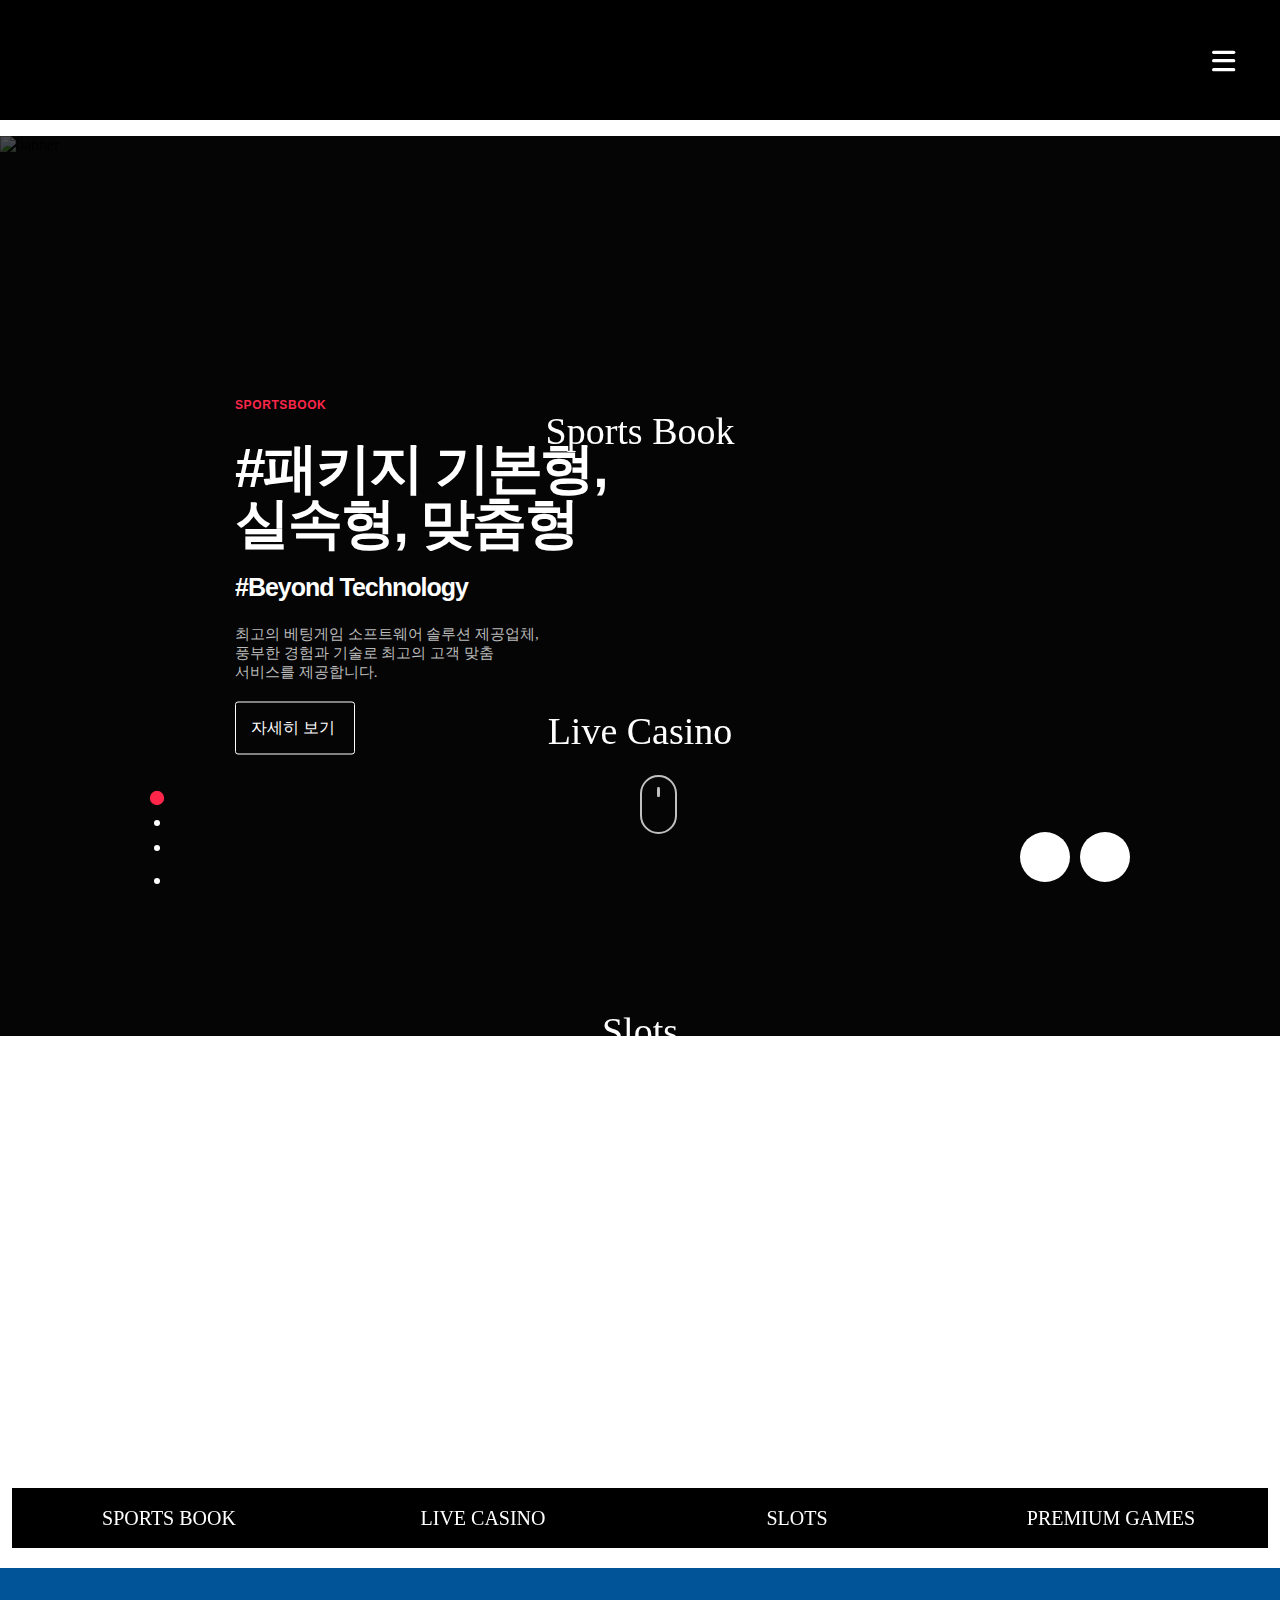
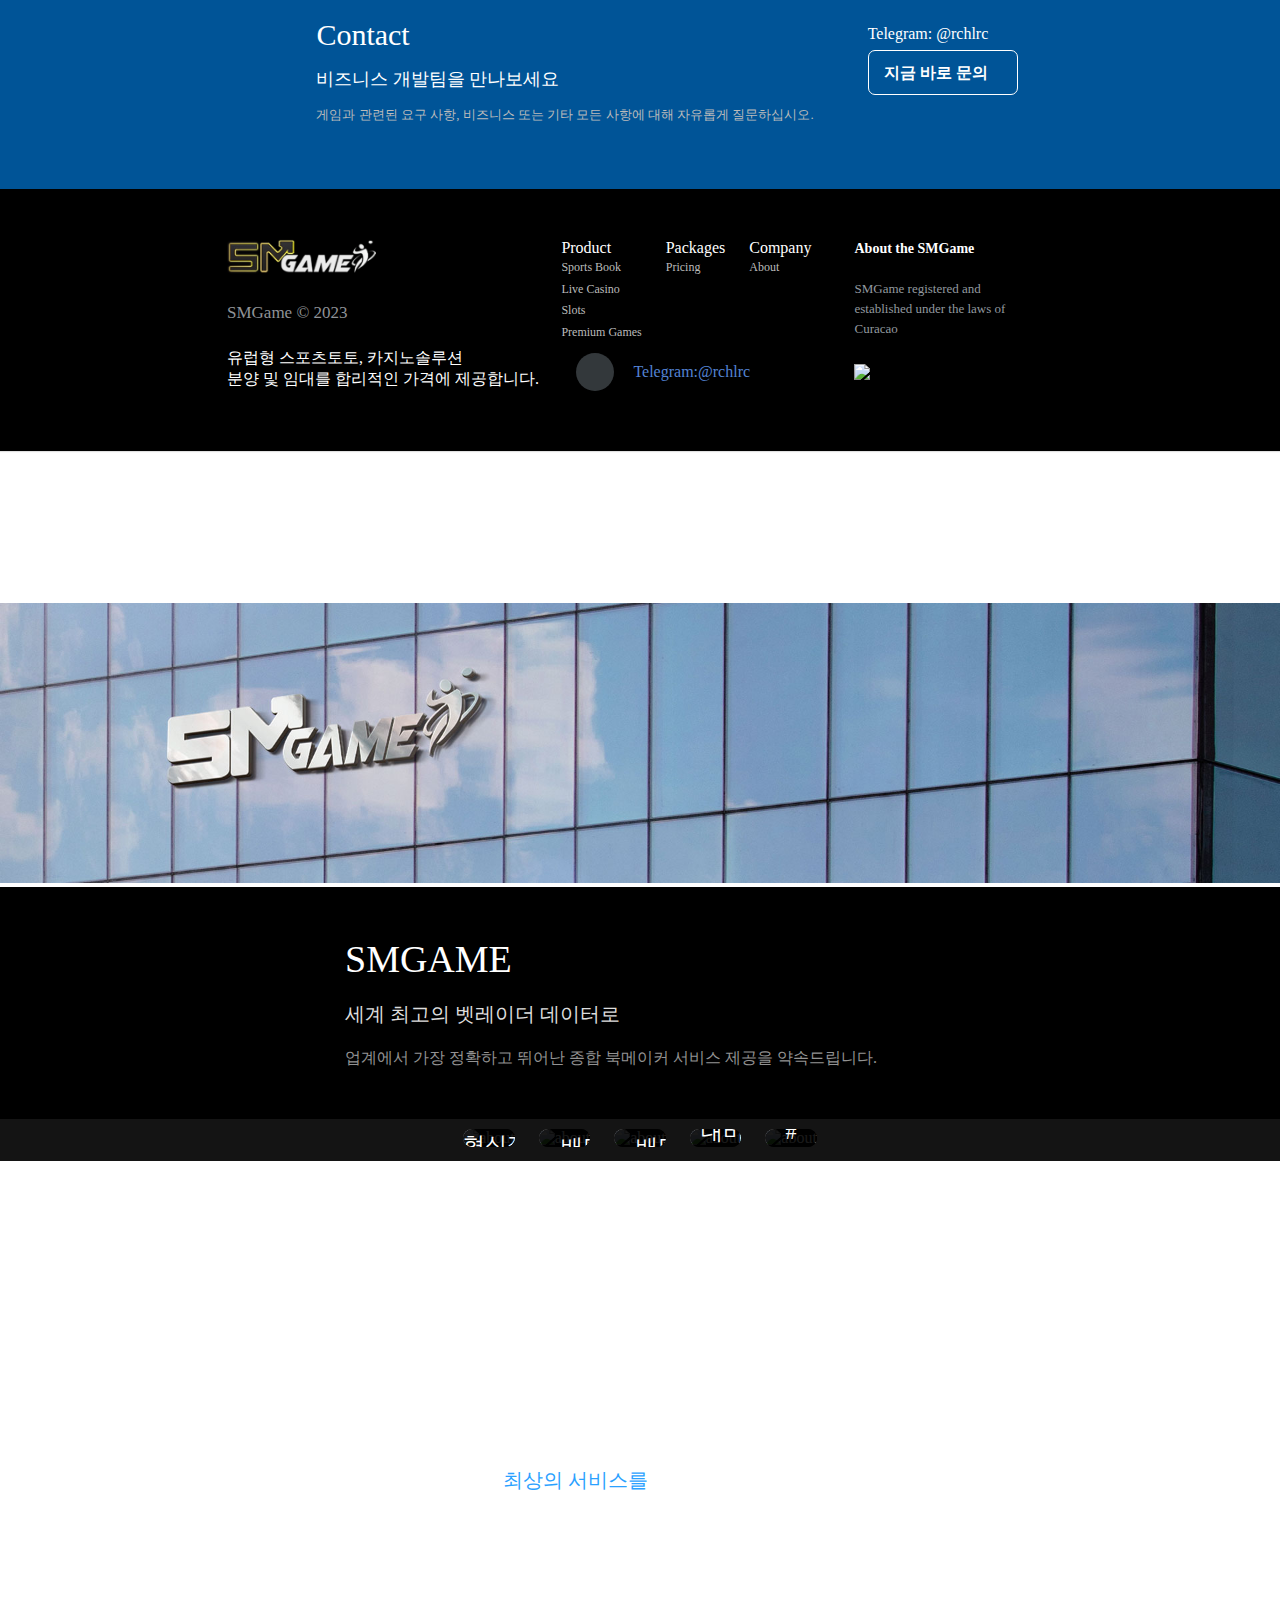
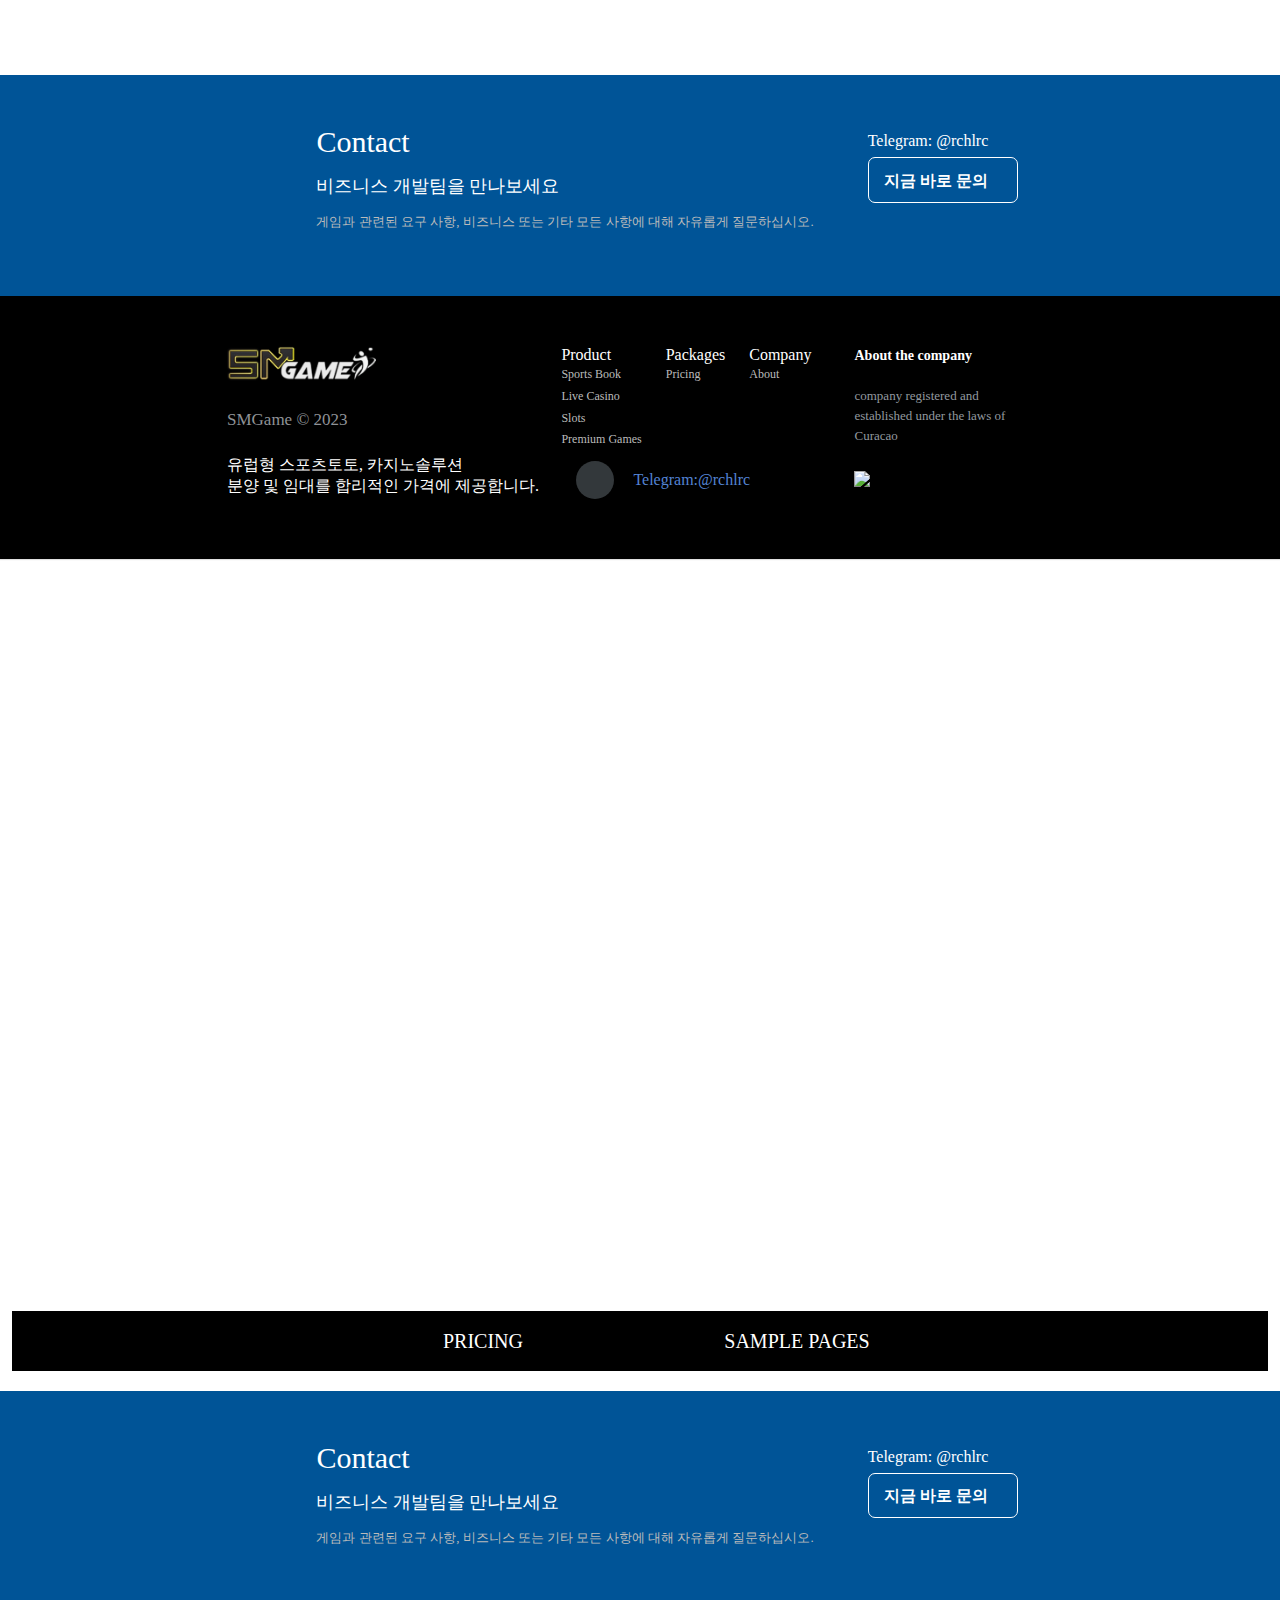
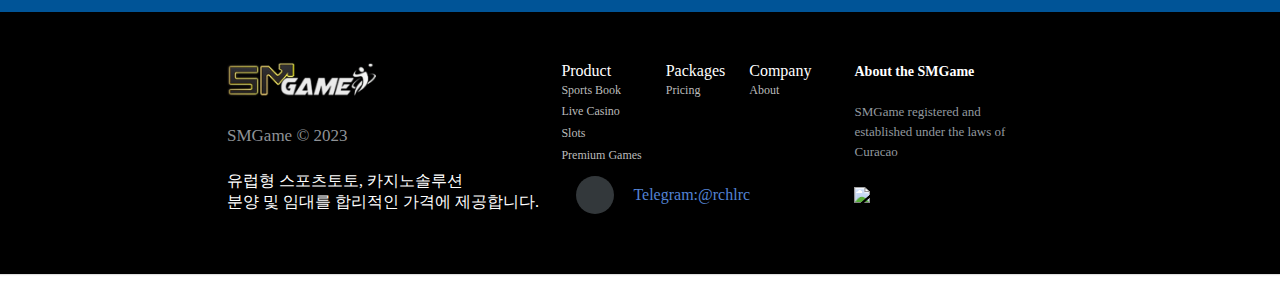
==== commit b18232fe: "edit pricing style" ====
--- a/index.html
+++ b/index.html
@@ -10,15 +10,14 @@
 		<link rel="apple-touch-icon" sizes="180x180" href="./img/favicon/apple-touch-icon.png">
 		<link rel="icon" type="image/png" sizes="32x32" href="./img/favicon/favicon-32x32.png">
 		<link rel="icon" type="image/png" sizes="16x16" href="./img/favicon/favicon-16x16.png">
-		<link rel="manifest" href="/site.webmanifest">
         <link rel="stylesheet" type="text/css" href="./webfonts/uicons-solid-straight.css" />
         <link rel="stylesheet" type="text/css" href="./webfonts/uicons-brands.css" />
+        <script src="https://ajax.googleapis.com/ajax/libs/jquery/1.8.3/jquery.min.js"></script>
         <link rel="stylesheet" type="text/css" href="./css/min/materialize.min.css" />
         <link rel="stylesheet" type="text/css" href="./css/animate.css" />
         <link rel="stylesheet" type="text/css" href="./css/min/jquery.pagepiling.css" />
         <script src="./js/min/materialize.min.js" type="text/javascript"></script>
         <link rel="stylesheet" type="text/css" href="./css/company.css" media="all" />
-        <script src="https://ajax.googleapis.com/ajax/libs/jquery/1.8.3/jquery.min.js"></script>
         <script type="text/javascript" src="./js/min/jquery.pagepiling.min.js"></script>
         <script type="text/javascript" src="./js/promotional.js"></script>
 		
@@ -488,17 +487,17 @@
                 <div class="container_products">
                     <div class="row">
                         <div id="tab1" class="col s12 tabs_content" tab="1">
-							<header class="gradient-color blog-main-header"id="pageheader"><div class="gradient-color overlay"></div><div class="title"><h2>Sports Book</h2><h4 class="description">Title Info</h4></div></header>
+							<header class="gradient-color blog-main-header"id="pageheader"><div class="gradient-color overlay"></div><div class="title"><h2>Sports Book</h2><h4 class="description"></h4></div></header>
 						</div>
 						
                         <div id="tab3" class="col s12 tabs_content" tab="3">
-							<header class="gradient-color blog-main-header"id="pageheader"><div class="gradient-color overlay"></div><div class="title"><h2>Live Casino</h2><h4 class="description">Title Info</h4></div></header>
+							<header class="gradient-color blog-main-header"id="pageheader"><div class="gradient-color overlay"></div><div class="title"><h2>Live Casino</h2><h4 class="description"></h4></div></header>
 						</div>
                         <div id="tab4" class="col s12 tabs_content" tab="4">
-                            <header class="gradient-color blog-main-header"id="pageheader"><div class="gradient-color overlay"></div><div class="title"><h2>Slots</h2><h4 class="description">Title Info</h4></div></header>
+                            <header class="gradient-color blog-main-header"id="pageheader"><div class="gradient-color overlay"></div><div class="title"><h2>Slots</h2><h4 class="description"></h4></div></header>
 						</div>
                         <div id="tab5" class="col s12 tabs_content" tab="5">
-							<header class="gradient-color blog-main-header"id="pageheader"><div class="gradient-color overlay"></div><div class="title"><h2>Premium Games</h2><h4 class="description">Title Info</h4></div></header>
+							<header class="gradient-color blog-main-header"id="pageheader"><div class="gradient-color overlay"></div><div class="title"><h2>Premium Games</h2><h4 class="description"></h4></div></header>
 						</div>
 						
 						
@@ -1093,11 +1092,11 @@
 					<div class="container_products">
 						<div class="row">
 							<div id="tab6" class="col s12 tabs_content" tab="6">
-								<header class="gradient-color blog-main-header"id="pageheader"><div class="gradient-color overlay"></div><div class="title"><h2>Pricing</h2><h4 class="description">Title Info</h4></div></header>
+								<header class="gradient-color blog-main-header"id="pageheader"><div class="gradient-color overlay"></div><div class="title"><h2>Pricing</h2><h4 class="description"></h4></div></header>
 							</div>
 							
 							<div id="tab7" class="col s12 tabs_content" tab="7">
-								<header class="gradient-color blog-main-header"id="pageheader"><div class="gradient-color overlay"></div><div class="title"><h2>Sample Pages</h2><h4 class="description">Title Info</h4></div></header>
+								<header class="gradient-color blog-main-header"id="pageheader"><div class="gradient-color overlay"></div><div class="title"><h2>Sample Pages</h2><h4 class="description"></h4></div></header>
 							</div>
 							
 							<div class="col s12 tab__container">
@@ -1270,18 +1269,39 @@
 															<div class="box-content">
 																<div class="item">*초기 셋팅비용 및 월관리비용 </div>
 															</div>
+
+															<!----
 															<div class="box-content">
 																<div class="item d-flex">셋팅비용:10,000$ (13,500,000원) <span class="text-green">(1회성)</span></div>
 															</div>
 															<div class="box-content">
-																<div class="item">6500$(8,500,000) </div>
+																<div class="item">월관리비용: 6500$(8,500,000) </div>
+															</div>--->
+															<div class="box-content">
+																<table class="tg">
+														
+																	<tbody>
+																		<tr>
+																		<td class="tg-0pky bold_">셋팅비용</td>
+																		<td class="tg-0pky">:</td>
+																		<td class="tg-0pky t-right"> <span class="price_det1">10,000$</span><span class="price_det2">(13,500,000원)</span></td>
+																		<td class="tg-0pky t-right"><span class="text-green">(1회성)</span></td>
+																		</tr>
+																	  <tr>
+																		<td class="tg-0pky bold_">월관리비용</td>
+																		<td class="tg-0pky">:</td>
+																		<td class="tg-0pky t-right"><span class="price_det1"> 6500$ </span><span class="price_det2">(8,500,000)</span></td>
+																		<td class="tg-0pky t-right"></td>
+																	  </tr>
+																	</tbody>
+																	</table>
 															</div>
 															<div class="box-content">
 																<div class="item">
 																	트래픽비용 별도로 추가되는 금액 없음.
 																	<br />
 																	<div class="d-flex t-price">
-																		<span>총합계</span>	
+																		<span class>총합계</span>	
 																		<span>22,000,000 원</span> 
 																	</div>
 																</div>
@@ -1300,7 +1320,7 @@
 													<div class="box-col list bx-2">
 														<div class="content-top type2">
 															<div class="box-content">
-																<div class="item">서버비용 및 월 관리비용:  6,000$ (8,000,000 원)</div>
+																<div class="item">서버비용 및 월 관리비용:  6500$ (8,500,000 원)</div>
 															</div>
 															<div class="box-content">
 																<div class="item">트래픽요금과 상관없이 이용가능하십니다.</div>
--- a/css/company.css
+++ b/css/company.css
@@ -1609,12 +1609,38 @@
     -webkit-transition: all 0.2s ease-in-out;
     transition: all 0.2s ease-in-out;
 }
+.box-col .box-content .tg {
+    width: 100%;
+	margin: 20px 0;
+}
+
+.box-col .box-content .tg .t-right .text-green {
+    display: inline-block;
+}
+
+
+.box-col .box-content .tg .bold_ {
+    font-weight: 900;
+    padding-right: 10px;
+}
+.box-col .box-content .tg .t-right {
+    text-align: right;
+}
+.box-col .box-content .tg .t-right  .price_det2 {
+    display: inline-block;
+}
+
+.box-col .box-content .tg .t-right .price_det1 {
+    display: inline-block;
+
+}
 
 nav, nav .nav-wrapper i, nav a.button-collapse, nav a.button-collapse i , .nav_wrapper {    height: 120px;}
 .nav_wrapper {
     position: relative;
 
 }
+
 #main-header {
 		background-color:#000000;padding:0;
 }
@@ -2955,7 +2981,13 @@
 	.laravel-intro h2 {
 		font-size: 30px;
 	}
-
+	.mission_container .row_mission .head_title_misson {
+		font-size: 36px;
+	}
+	
+	.light_text {
+		font-size: 14px;
+	}
 	.swiper-slide-controls.slide-next {
 	  margin-top: 10px;
 	}
@@ -3038,9 +3070,14 @@
 
 @media screen and (max-width:768px) {
 	.pricing-container .box-subtitle {
-		font-size: 20px;
-	}
-	.box-col .box-content {
-		font-size: 15px;
-	}
+		font-size: 17px;
+	}
+	.box-col .box-content , .box-col .content-top.type2 .box-content{
+		font-size: 12px;
+	}
+
+	.pricing-container .box-row .box-col {
+		padding:10px;
+	}
+
 }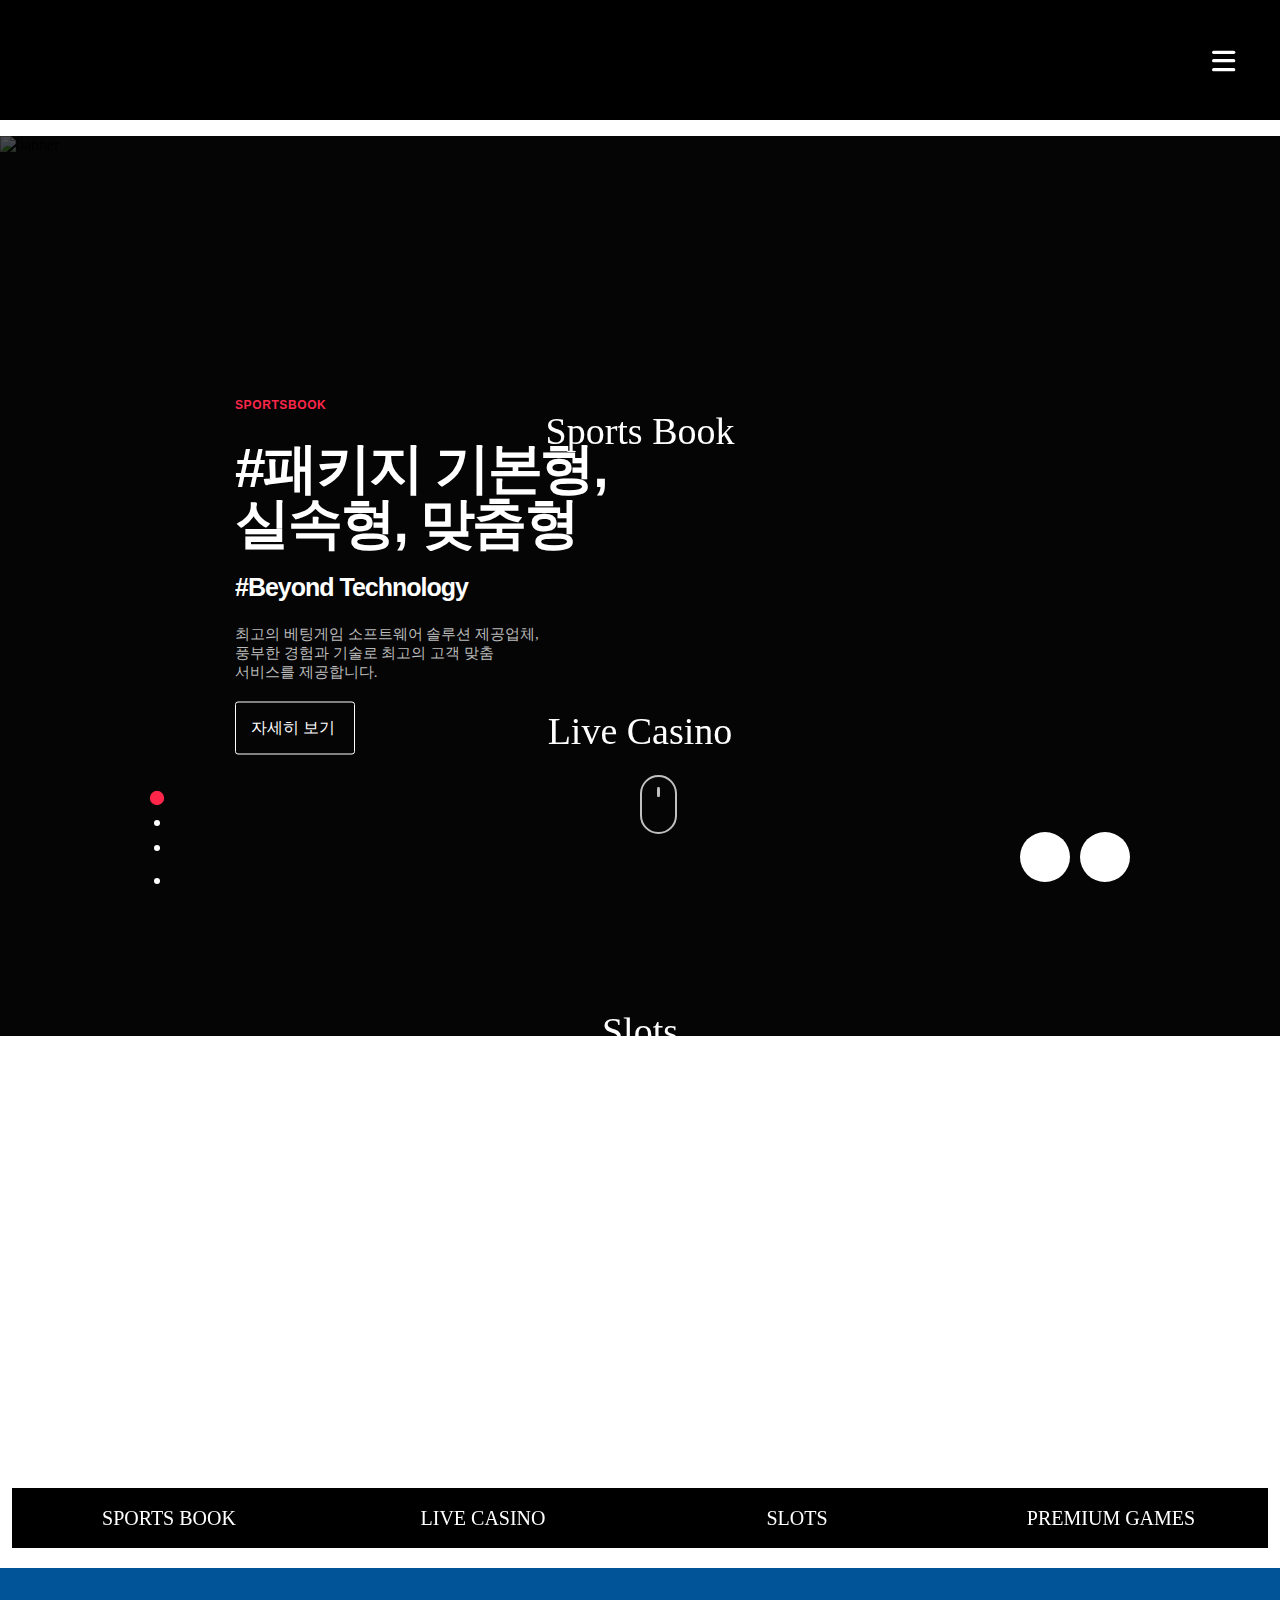
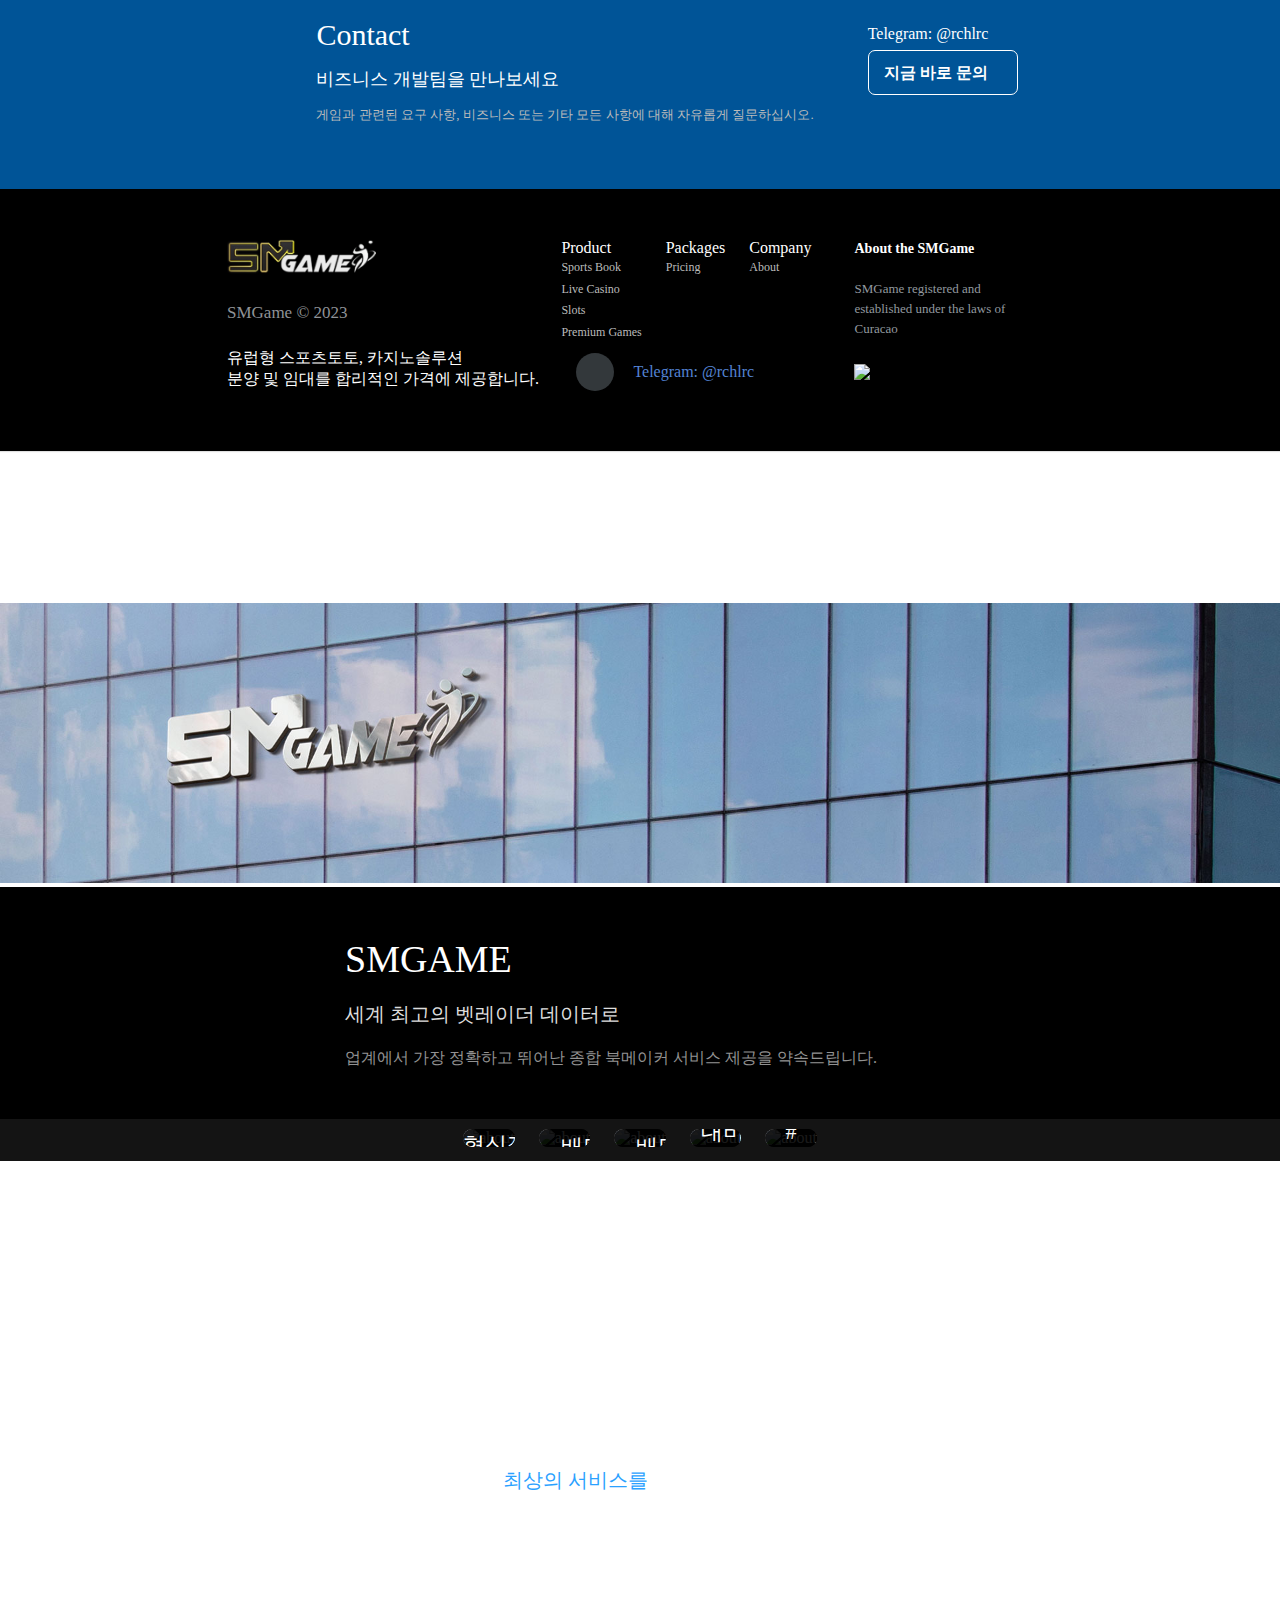
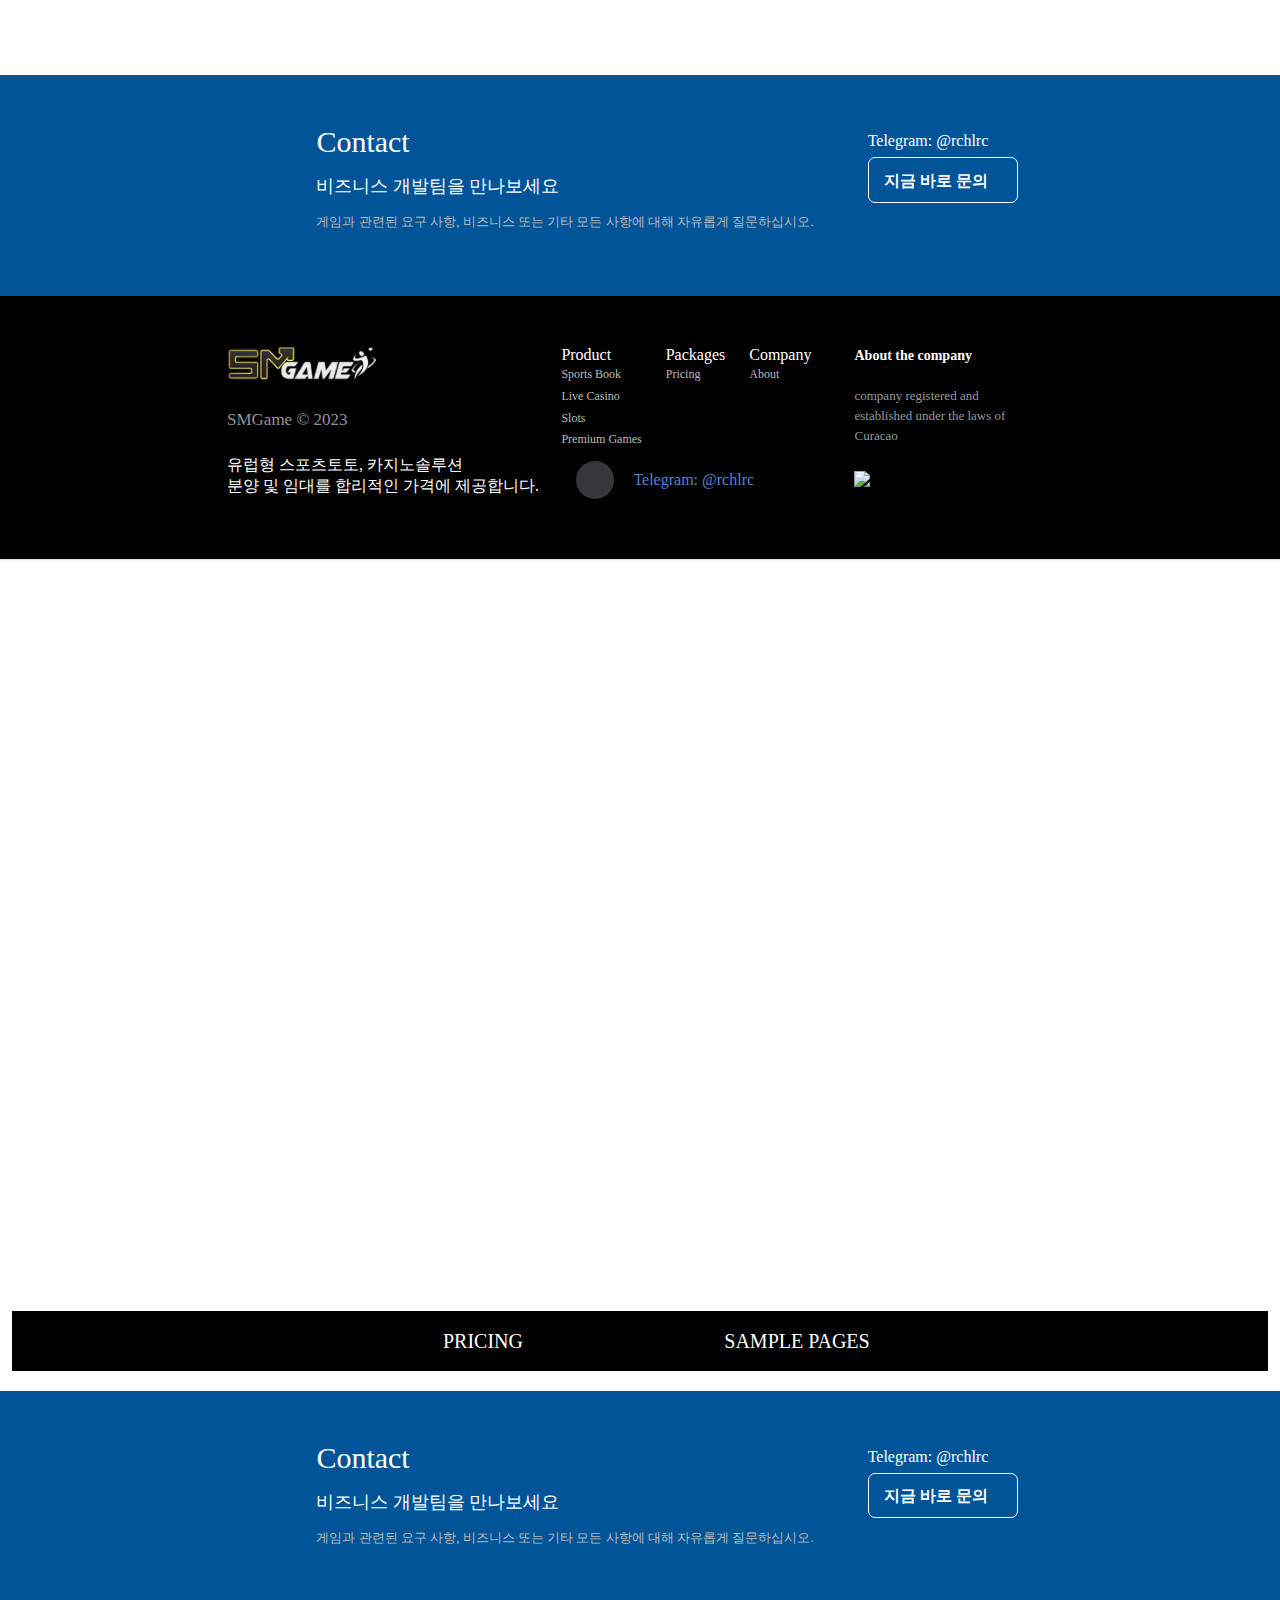
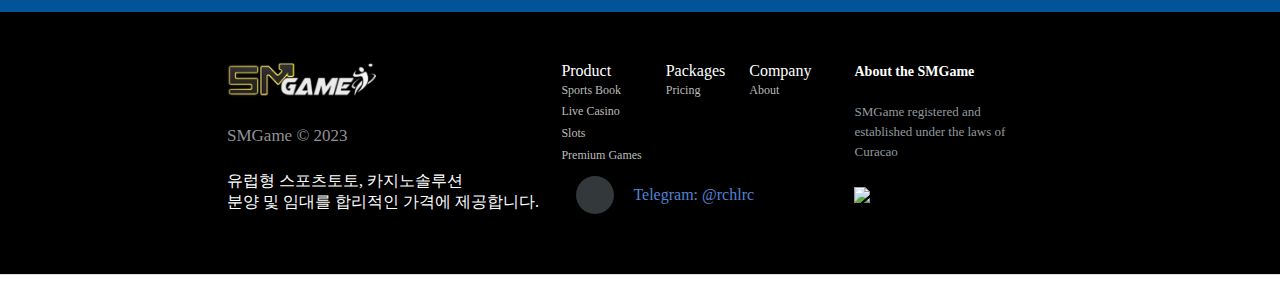
==== commit 11d92579: "dynamic telegram ID and link" ====
--- a/index.html
+++ b/index.html
@@ -104,7 +104,7 @@
                         <ul class="social-wrap">
                             <li class="social">
                                 <!-- Telegram Link -->
-                                <a href="https://t.me/rchlrc">
+                                <a href="https://t.me/rchlrc" class="teleid notext">
                                     <i class="fi fi-brands-telegram waves-effect waves-circle waves-light light-blue lighten-2"></i>
 								</a>
 							</li>
@@ -836,10 +836,10 @@
                         <div class="box_right">
                             <ul class="box_right-content">
                                 <li class="box_right-item">
-                                    <p class="box_right-item-p">Telegram: @rchlrc</p>
+                                    <p class="box_right-item-p teleid">Telegram: @rchlrc</p>
 								</li>
                                 <li class="box_right-item">
-                                    <a class="btn-outline cs_link" href="https://t.me/rchlrc">
+                                    <a class="btn-outline cs_link telelink" href="https://t.me/rchlrc">
                                         <p class="btn-text">지금 바로 문의</p>
                                         <i class="fi fi-ss-arrow-right"></i>
 									</a>
@@ -887,7 +887,7 @@
 								<div class="fi_wrap">
 									<i class="fi fi-brands-telegram"></i>
 									<p>
-										<a href="https://t.me/rchlrc">Telegram:@rchlrc </a>
+										<a href="https://t.me/rchlrc" class="telelink teleid">Telegram: @rchlrc </a>
 									</p>
 								</div>
 							</div>
@@ -1018,10 +1018,10 @@
 							<div class="box_right">
 								<ul class="box_right-content">
 									<li class="box_right-item">
-										<p class="box_right-item-p">Telegram: @rchlrc</p>
+										<p class="box_right-item-p teleid">Telegram: @rchlrc</p>
 									</li>
 									<li class="box_right-item">
-										<a class="btn-outline cs_link" href="https://t.me/rchlrc">
+										<a class="btn-outline cs_link telelink" href="https://t.me/rchlrc">
 											<p class="btn-text">지금 바로 문의</p>
 											<i class="fi fi-ss-arrow-right"></i>
 										</a>
@@ -1067,7 +1067,7 @@
 									<div class="fi_wrap">
 										<i class="fi fi-brands-telegram"></i>
 										<p>
-											<a href="https://t.me/rchlrc">Telegram:@rchlrc </a>
+											<a href="https://t.me/rchlrc" class="telelink teleid">Telegram: @rchlrc </a>
 										</p>
 									</div>
 								</div>
@@ -1801,10 +1801,10 @@
 							<div class="box_right">
 								<ul class="box_right-content">
 									<li class="box_right-item">
-										<p class="box_right-item-p">Telegram: @rchlrc</p>
+										<p class="box_right-item-p" class="teleid">Telegram: @rchlrc</p>
 									</li>
 									<li class="box_right-item">
-										<a class="btn-outline cs_link" href="https://t.me/rchlrc">
+										<a class="btn-outline cs_link telelink" href="https://t.me/rchlrc">
 											<p class="btn-text">지금 바로 문의</p>
 											<i class="fi fi-ss-arrow-right"></i>
 										</a>
@@ -1852,7 +1852,7 @@
 									<div class="fi_wrap">
 										<i class="fi fi-brands-telegram"></i>
 										<p>
-											<a href="https://t.me/rchlrc">Telegram:@rchlrc </a>
+											<a href="https://t.me/rchlrc" class="telelink teleid">Telegram: @rchlrc </a>
 										</p>
 									</div>
 								</div>
@@ -1891,7 +1891,24 @@
 							}
 						});
 					</script>
-					
+					<script>
+						document.addEventListener("DOMContentLoaded", function() {
+							var telelink = document.querySelector(".telelink");
+							var teleid = document.querySelector(".teleid");
+
+							if (window.location.hostname === 'smgame22.com' || window.location.hostname === 'smgame939.github.io') {
+								telelink.href = 'https://t.me/rchlrc2';
+								teleid.textContent = 'Telegram: @rchlrc2';								
+							} else if (window.location.hostname == 'smgame55.com') {
+								telelink.href = 'https://t.me/toqur0528';
+								teleid.textContent = 'Telegram: @toqur0528';	
+							}
+							else {
+								telelink.href = ' ';
+								teleid.textContent = 'Telegram:  ';
+							}
+						});
+					</script>
 
 
 				</div>
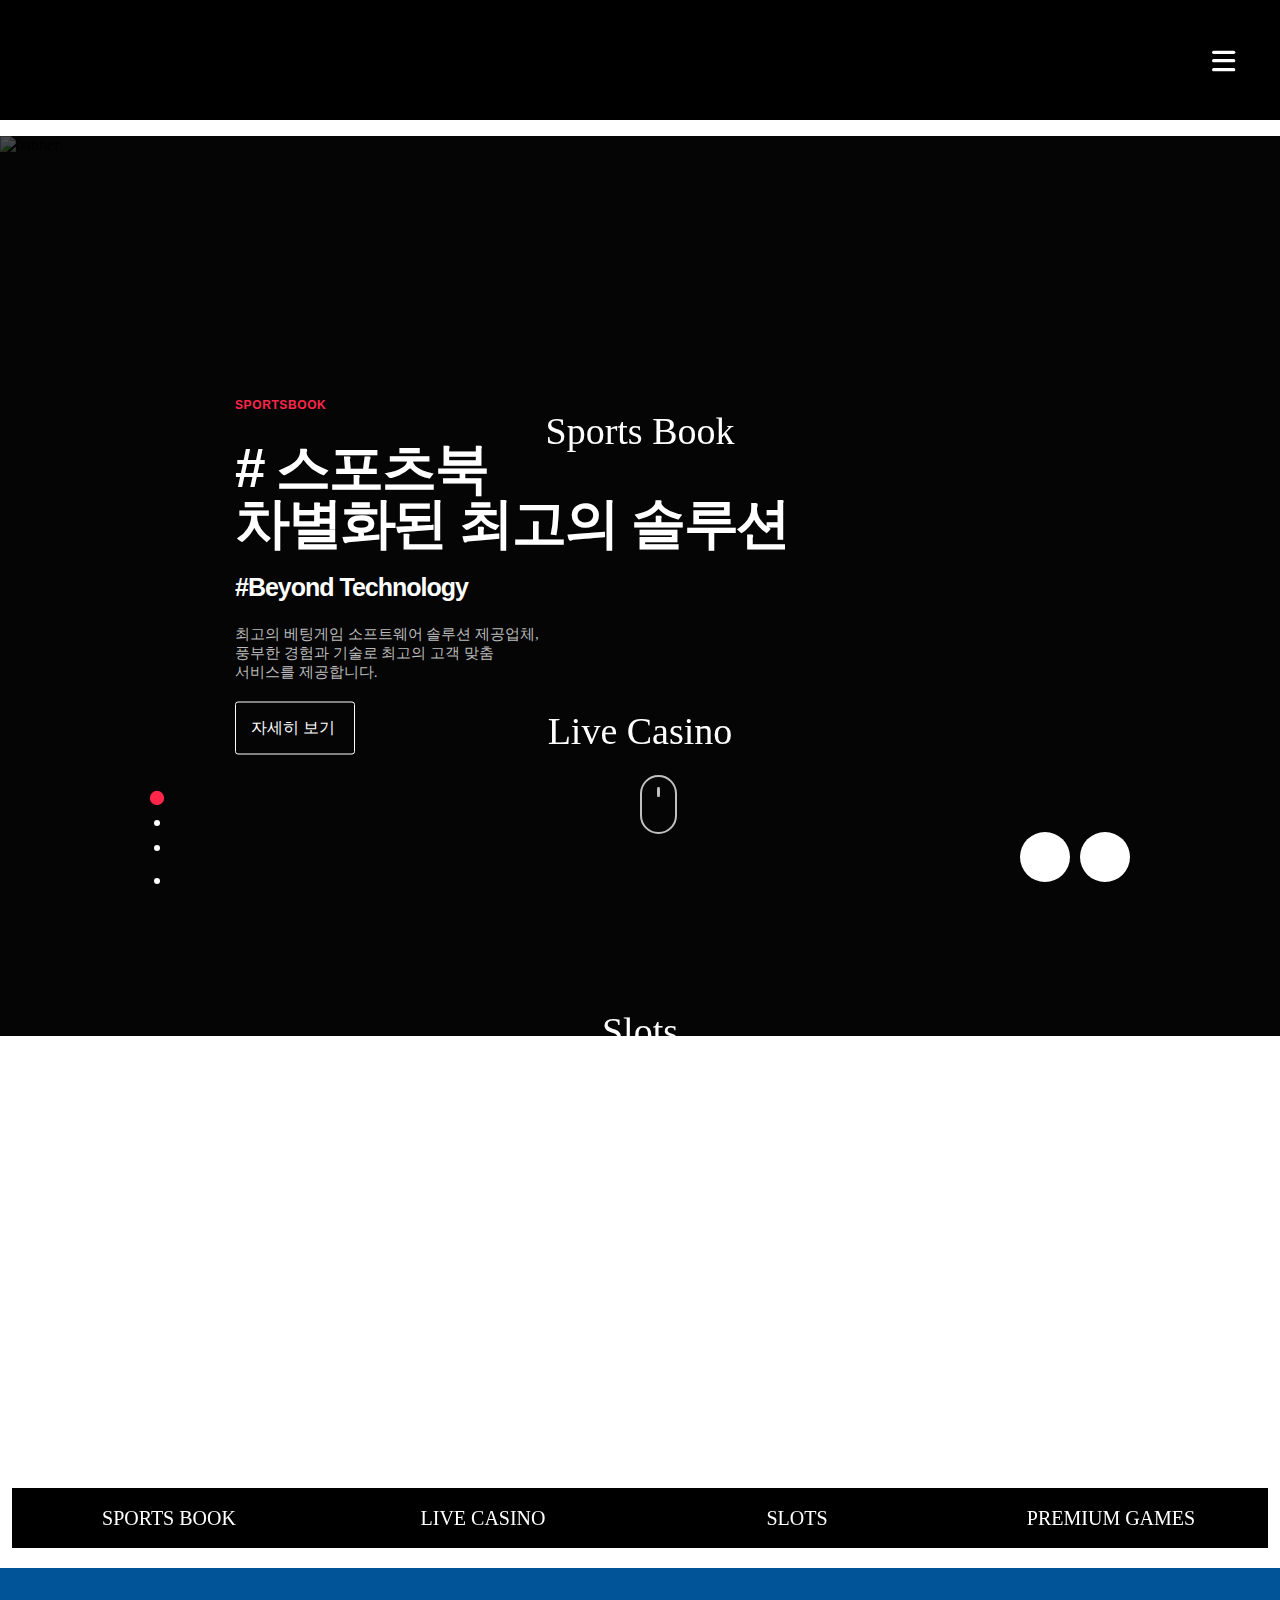
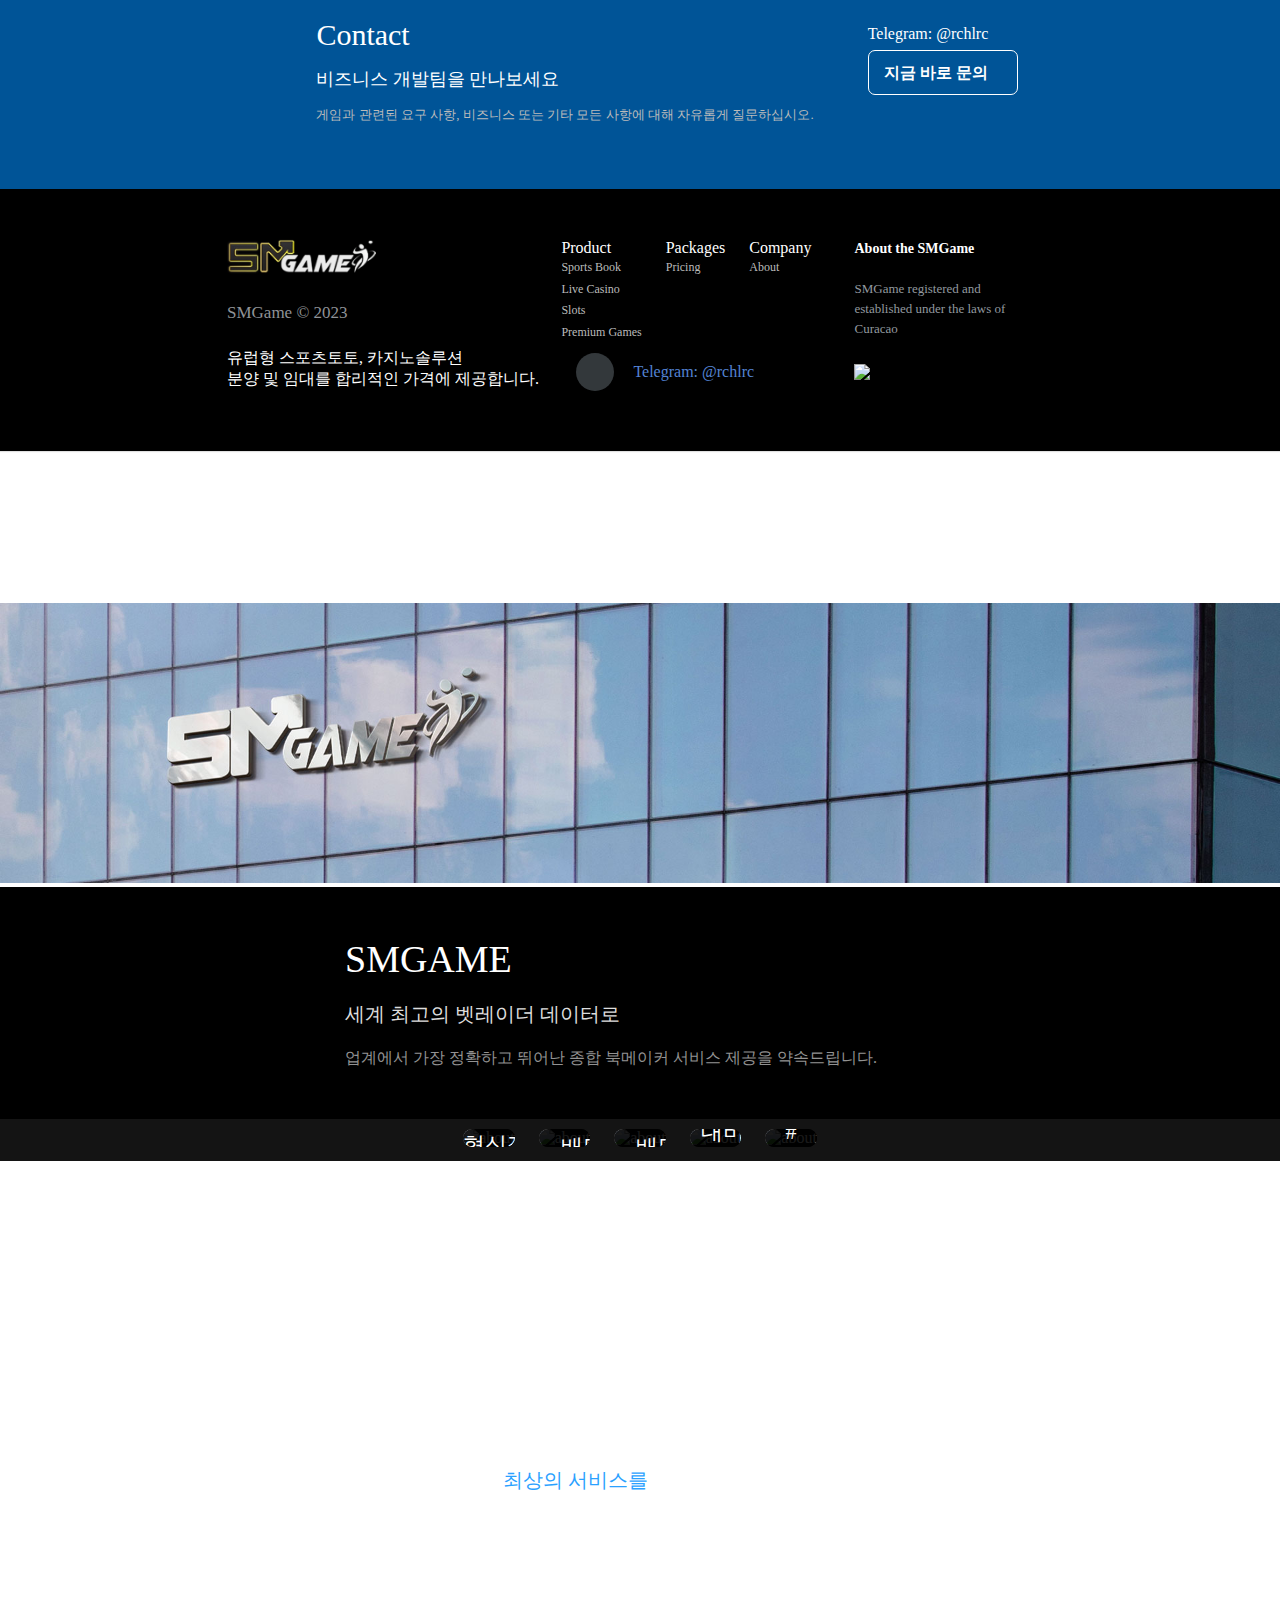
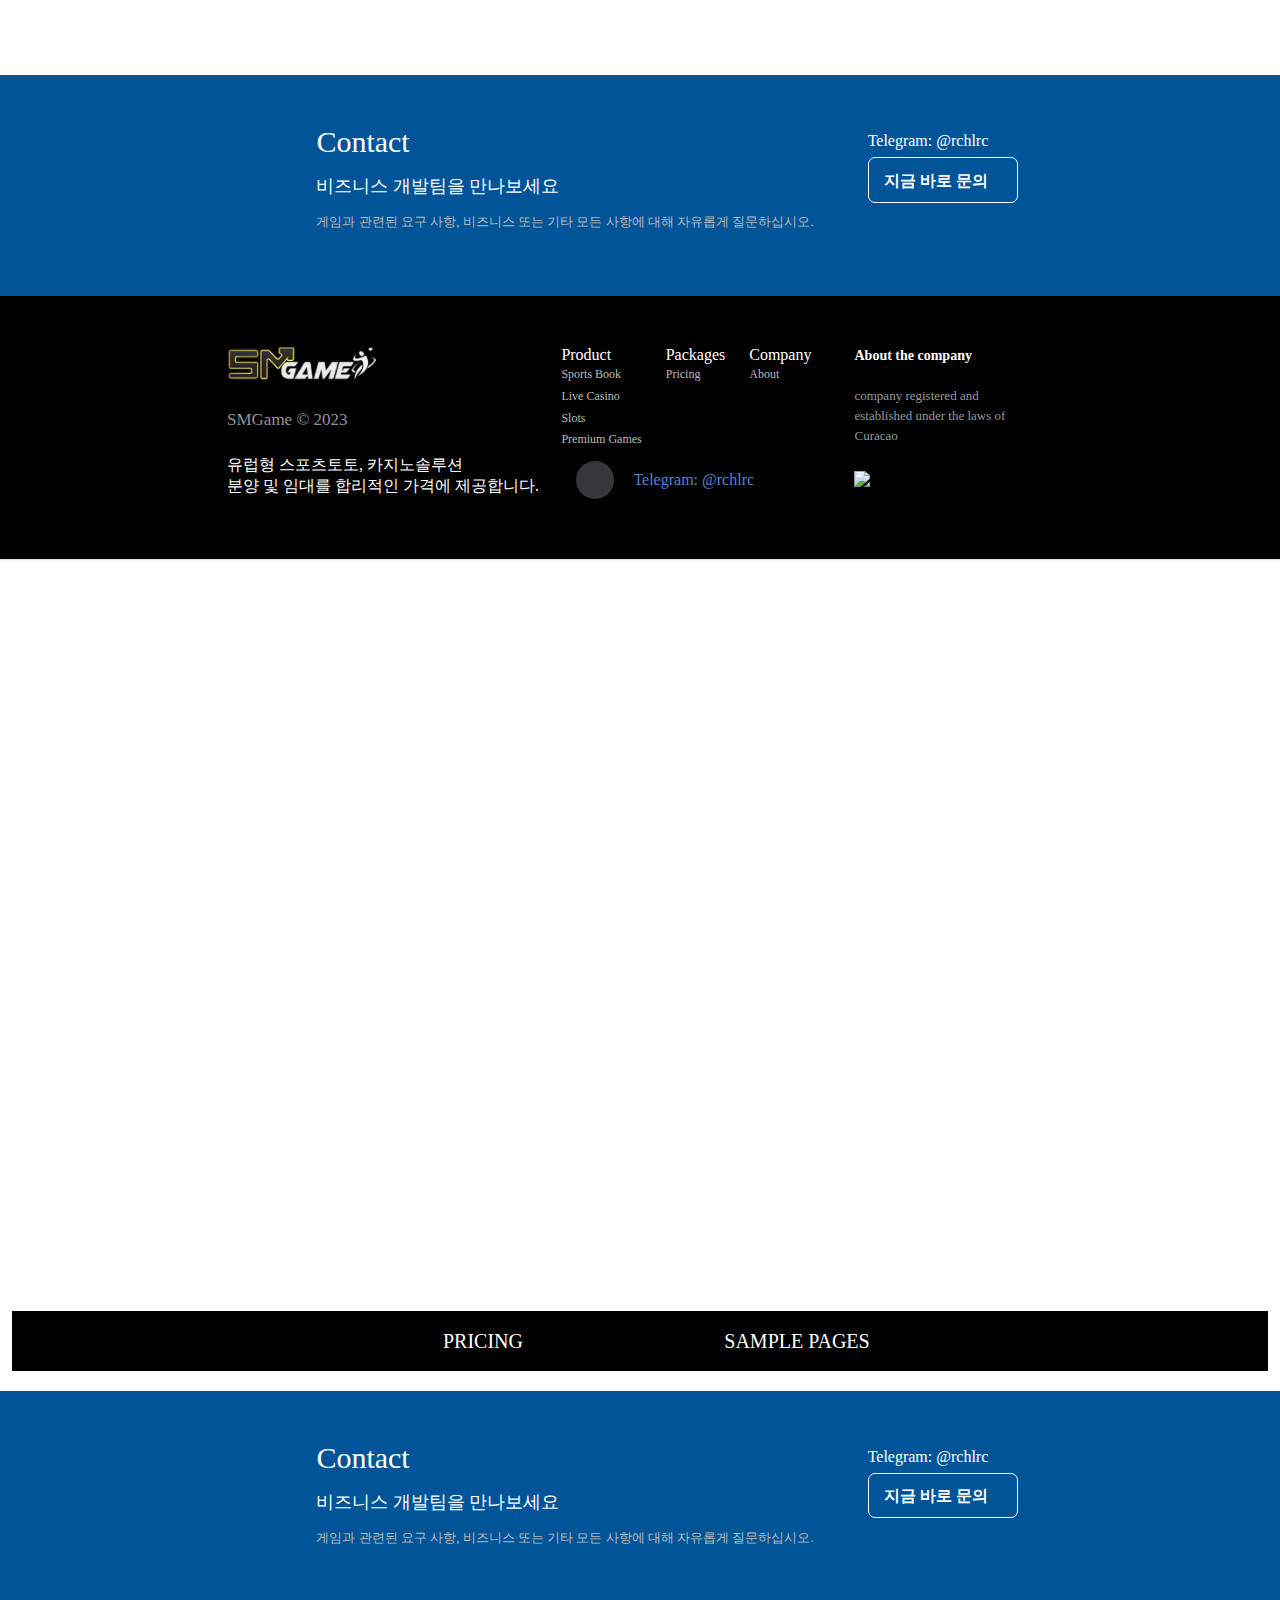
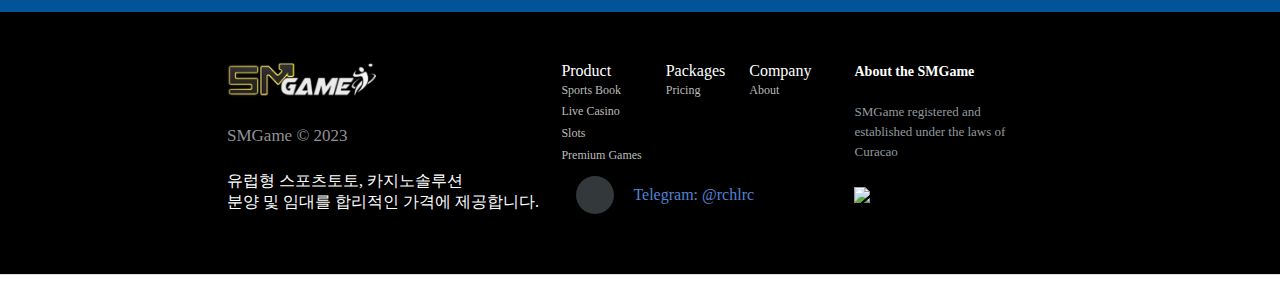
==== commit 1ae1b7d2: "Update index" ====
--- a/index.html
+++ b/index.html
@@ -21,14 +21,14 @@
         <script type="text/javascript" src="./js/min/jquery.pagepiling.min.js"></script>
         <script type="text/javascript" src="./js/promotional.js"></script>
 		
-	</head>
+    </head>
 	
     <body>
         <nav id="main-header">
             <div class="nav_wrapper">
                 <a class="brand-logo design-font waves-effect waves-light no-bg"  href="#page1">
                     <img class="responsive-img logo" src="./img/logo/smgame.gif" alt="" />
-				</a>
+                </a>
                 <!-- Main Menu Hamburger Icon for Mobile And Screen Width less than 993px -->
                 <a href="#" data-activates="mobile-demo" class="button-collapse pull-right">
                     <div class="very_small_hamburger" id="hamburger-menu">
@@ -36,9 +36,9 @@
                             <path d="M300,220 C300,220 520,220 540,220 C740,220 640,540 520,420 C440,340 300,200 300,200" class="top"></path>
                             <path d="M300,320 L540,320" class="middle"></path>
                             <path d="M300,210 C300,210 520,210 540,210 C740,210 640,530 520,410 C440,330 300,190 300,190" class="bottom" transform="translate(480, 320) scale(1, -1) translate(-480, -318) "></path>
-						</svg>
-					</div>
-				</a>
+                        </svg>
+                    </div>
+                </a>
                 <ul class="side-nav" id="mobile-demo">
                     <div class="rtl-dir">
 						
@@ -47,72 +47,72 @@
 								<h2 class="title_side active">
 									<li data-menuanchor="page1" class="active">
 										<a class="_home_" href="#page1">HOME</a>
-									</li>
-								</h2>
-							</ul>
+                                    </li>
+                                </h2>
+                            </ul>
 							<ul id="menu" class="LEFT_side-nav">
 								<h2 class="title_side">PRODUCT</h2>
 								<li data-menuanchor="page2" class="t1 _side-nav">
 									<a class="waves-effect waves-light" href="#page2" tab="1"><i class="fi fi-ss-asterik"></i> Sports Book</a>
-								</li>
+                                </li>
 								
 								<li data-menuanchor="page2" class="t3 _side-nav">
 									<a class="waves-effect waves-light" href="#page2" tab="3"><i class="fi fi-ss-asterik"></i> Live Casino</a>
-								</li>
+                                </li>
 								<li data-menuanchor="page2" class="t4 _side-nav">
 									<a class="waves-effect waves-light" href="#page2" tab="4"><i class="fi fi-ss-asterik"></i> Slots</a>
-								</li>
+                                </li>
 								<li data-menuanchor="page2" class="t5 _side-nav">
 									<a class="waves-effect waves-light" href="#page2" tab="5"><i class="fi fi-ss-asterik"></i> Premium Games</a>
-								</li>
-							</ul>
+                                </li>
+                            </ul>
 							
 							<ul id="menu" class="LEFT_side-nav">
 								<h2 class="title_side">COMPANY</h2>
 								<li data-menuanchor="page3" class="">
 									<a class="waves-effect waves-light" href="#page3"><i class="fi fi-ss-asterik"></i> About</a>
-								</li>
-							</ul>
+                                </li>
+                            </ul>
 							<ul id="menu" class="RIGHT_side-nav">
 								<h2 class="title_side">PACKAGES</h2>
 								<li data-menuanchor="page4" class="_side-nav">
 									<a class="waves-effect waves-light" href="#page4" tab="6"><i class="fi fi-ss-asterik"></i> Pricing</a>
-								</li>
+                                </li>
 								<li data-menuanchor="page4" class="_side-nav">
 									<a class="waves-effect waves-light" href="#page4" tab="7"><i class="fi fi-ss-asterik"></i> Sample Page</a>
-								</li>
+                                </li>
 								<ul id="menu" class="COLOR_side-nav">
 									<li class="_side-nav">
 										<a class="waves-effect waves-light no-bg nav-item" href="./pdf/COLORstayversion.pdf"><i class="fi fi-ss-asterik"></i> Template Color ver STAY</a>
-									</li>
+                                    </li>
 									<li class="_side-nav">
 										<a class="waves-effect waves-light no-bg nav-item" href="./pdf/nt_color_sample.pdf"><i class="fi fi-ss-asterik"></i> New Template Color Ver 1</a>
-									</li>
+                                    </li>
 									<li class="_side-nav">
 										<a class="waves-effect waves-light no-bg nav-item" href="./pdf/nt_v2_color_sample.pdf"><i class="fi fi-ss-asterik"></i> New Template Color Ver 2</a>
-									</li>
+                                    </li>
 									
 									<li class="_side-nav">
 										<a class="waves-effect waves-light no-bg nav-item" href="./pdf/casino_v4_color_sample.pdf"><i class="fi fi-ss-asterik"></i> Template Color Casino</a>
-									</li>
-								</ul>
-							</ul>
-						</div>
-					</div>
+                                    </li>
+                                </ul>
+                            </ul>
+                        </div>
+                    </div>
 					
                     <div class="social_side-nav">
                         <ul class="social-wrap">
                             <li class="social">
                                 <!-- Telegram Link -->
-                                <a href="https://t.me/rchlrc" class="teleid notext">
+                                <a href="https://t.me/rchlrc" class="telelink">
                                     <i class="fi fi-brands-telegram waves-effect waves-circle waves-light light-blue lighten-2"></i>
-								</a>
-							</li>
-						</ul>
-					</div>
-				</ul>
-			</div>
-		</nav>
+                                </a>
+                            </li>
+                        </ul>
+                    </div>
+                </ul>
+            </div>
+        </nav>
 		<div id="pagepiling" class="maincontent">
 			<!---section1--->
 			<section class="section main_section" id="section1">
@@ -121,8 +121,8 @@
 					<div class="scroll-downs">
 						<div class="mousey">
 							<div class="scroller"></div>
-						</div>
-					</div>
+                        </div>
+                    </div>
 					<!-- upper page start -->
                     <div class="upper-page">
                         <!-- hero bg start -->
@@ -141,7 +141,7 @@
                                                         <!-- swiper slider item IMG start -->
                                                         <div class="swiper-slide-inner-bg bg-img-1">
                                                             <img src="./img/main/main_bg01.png" alt="banner" width="100%" />
-														</div>
+                                                        </div>
 														
                                                         <!-- swiper slider item IMG end -->
                                                         <!-- overlay start -->
@@ -156,47 +156,47 @@
                                                                     <a href="#">
                                                                         <h2 class="hero-subheading fadeIn-element introduction" >
                                                                             <span>SPORTSBOOK</span>
-																		</h2>
-																	</a>
+                                                                        </h2>
+                                                                    </a>
                                                                     <!-- section subtitle end -->
                                                                     <h1 class="hero-heading _h1 fadeIn-element introduction" >
-                                                                        #패키지 기본형, <br />
-                                                                        실속형, 맞춤형
-																	</h1>
+                                                                        # 스포츠북<br>
+                                                                        차별화된 최고의 솔루션
+                                                                    </h1>
                                                                     <h3 class="hero-heading _h3 fadeIn-element introduction">
                                                                         <span class="tag"> #Beyond Technology </span>
-																	</h3>
+                                                                    </h3>
                                                                     <h6 class="hero-subtitle _h6 fadeIn-element introduction">
                                                                         <span class="subtitle">
                                                                             최고의 베팅게임 소프트웨어 솔루션 제공업체,<br />
                                                                             풍부한 경험과 기술로 최고의 고객 맞춤<br class="mo" />
                                                                             서비스를 제공합니다.
-																		</span>
-																	</h6>
+                                                                        </span>
+                                                                    </h6>
                                                                     <div data-menuanchor="page2" class="button-wrap jump_page">
                                                                         <a class="btn-outline" href="#page2" tab="1">
                                                                             <p>자세히 보기</p>
                                                                             <i class="fi fi-ss-arrow-right"></i>
-																		</a>
-																	</div>
-																</div>
+                                                                        </a>
+                                                                    </div>
+                                                                </div>
                                                                 <div class="hero-heading-right">
                                                                     <div class="dflex">
                                                                         <div class="drespon">
                                                                             <div class="dsizer">
                                                                                 <div class="dimg">
                                                                                     <img class="heading_img-float" src="./img/main/main_sportsbook.png" alt=""  />
-																				</div>
-																			</div>
-																		</div>
-																	</div>
-																</div>
-															</div>
+                                                                                </div>
+                                                                            </div>
+                                                                        </div>
+                                                                    </div>
+                                                                </div>
+                                                            </div>
                                                             <!-- section title end -->
-														</div>
+                                                        </div>
                                                         <!-- swiper slider item txt end -->
-													</div>
-												</div>
+                                                    </div>
+                                                </div>
                                                 <!-- swiper slider item end -->
 												
                                                 <!-- swiper slider item start -->
@@ -205,7 +205,7 @@
                                                         <!-- swiper slider item IMG start -->
                                                         <div class="swiper-slide-inner-bg bg-img-1">
                                                             <img src="./img/main/main_bg02.png" alt="banner" width="100%" />
-														</div>
+                                                        </div>
                                                         <!-- swiper slider item IMG end -->
                                                         <!-- overlay start -->
                                                         <div class="overlay overlay-dark-70"></div>
@@ -220,45 +220,45 @@
                                                                             <div class="dsizer">
                                                                                 <div class="dimg">
                                                                                     <img class="heading_img-float" src="./img/main/main_livecaisno.png" alt=""  />
-																				</div>
-																			</div>
-																		</div>
-																	</div>
-																</div>
+                                                                                </div>
+                                                                            </div>
+                                                                        </div>
+                                                                    </div>
+                                                                </div>
                                                                 <div class="hero-heading-right">
                                                                     <!-- section subtitle start -->
                                                                     <a href="#">
                                                                         <h2 class="hero-subheading fadeIn-element introduction" >
                                                                             <span>LIVE CASINO</span>
-																		</h2>
-																	</a>
+                                                                        </h2>
+                                                                    </a>
                                                                     <!-- section subtitle end -->
                                                                     <h1 class="hero-heading _h1 fadeIn-element introduction" >
                                                                         #라이브 카지노<br />
                                                                         최고의 게임 경험
-																	</h1>
+                                                                    </h1>
                                                                     <h3 class="hero-heading _h3 fadeIn-element introduction">
                                                                         <span class="tag">#Casino Software </span>
-																	</h3>
+                                                                    </h3>
                                                                     <h6 class="hero-subtitle _h6 fadeIn-element introduction">
                                                                         <span class="subtitle">
                                                                             당사의 최첨단 제품과 업계 최고의 플랫폼은<br />
                                                                             플레이어에게 가장 확실한 게임 경험을 제공합니다.
-																		</span>
-																	</h6>
+                                                                        </span>
+                                                                    </h6>
                                                                     <div data-menuanchor="page2" class="button-wrap jump_page">
                                                                         <a class="btn-outline" href="#page2" tab="3">
                                                                             <p>자세히 보기</p>
                                                                             <i class="fi fi-ss-arrow-right"></i>
-																		</a>
-																	</div>
-																</div>
-															</div>
+                                                                        </a>
+                                                                    </div>
+                                                                </div>
+                                                            </div>
                                                             <!-- section title end -->
-														</div>
+                                                        </div>
                                                         <!-- swiper slider item txt end -->
-													</div>
-												</div>
+                                                    </div>
+                                                </div>
                                                 <!-- swiper slider item end -->
                                                 <!-- swiper slider item start -->
                                                 <div class="swiper-slide swiper-slide-active" style="width: 1920px;">
@@ -266,7 +266,7 @@
                                                         <!-- swiper slider item IMG start -->
                                                         <div class="swiper-slide-inner-bg bg-img-1">
                                                             <img src="./img/main/main_bg03.png" alt="banner" width="100%" />
-														</div>
+                                                        </div>
                                                         <!-- swiper slider item IMG end -->
                                                         <!-- overlay start -->
                                                         <div class="overlay overlay-dark-70"></div>
@@ -280,47 +280,47 @@
                                                                     <a href="#">
                                                                         <h2 class="hero-subheading fadeIn-element introduction" >
                                                                             <span>SLOTS</span>
-																		</h2>
-																	</a>
+                                                                        </h2>
+                                                                    </a>
                                                                     <!-- section subtitle end -->
                                                                     <h1 class="hero-heading _h1 fadeIn-element introduction" >
                                                                         #단일 통합<br />
                                                                         모든 슬롯게임 제공
-																	</h1>
+                                                                    </h1>
                                                                     <h3 class="hero-heading _h3 fadeIn-element introduction">
                                                                         <span class="tag"> #Top Slot Providers </span>
-																	</h3>
+                                                                    </h3>
                                                                     <h6 class="hero-subtitle _h6 fadeIn-element introduction">
                                                                         <span class="subtitle">
                                                                             단일 통합으로 최고의 게임 제공업체의 모든 슬롯 게임.<br />
                                                                             #60개 이상 최고의 슬롯 제공업체<br class="mo" />
                                                                             #빠른 실행 #단일 통합 API #모바일 호환성
-																		</span>
-																	</h6>
+                                                                        </span>
+                                                                    </h6>
                                                                     <div data-menuanchor="page2" class="button-wrap jump_page">
                                                                         <a class="btn-outline" href="#page2" tab="4">
                                                                             <p>자세히 보기</p>
                                                                             <i class="fi fi-ss-arrow-right"></i>
-																		</a>
-																	</div>
-																</div>
+                                                                        </a>
+                                                                    </div>
+                                                                </div>
                                                                 <div class="hero-heading-right">
                                                                     <div class="dflex">
                                                                         <div class="drespon">
                                                                             <div class="dsizer">
                                                                                 <div class="dimg">
                                                                                     <img class="heading_img-float" src="./img/main/main_slots.png" alt=""  />
-																				</div>
-																			</div>
-																		</div>
-																	</div>
-																</div>
-															</div>
+                                                                                </div>
+                                                                            </div>
+                                                                        </div>
+                                                                    </div>
+                                                                </div>
+                                                            </div>
                                                             <!-- section title end -->
-														</div>
+                                                        </div>
                                                         <!-- swiper slider item txt end -->
-													</div>
-												</div>
+                                                    </div>
+                                                </div>
                                                 <!-- swiper slider item end -->
                                                 <!-- swiper slider item start -->
                                                 <div class="swiper-slide swiper-slide-active" style="width: 1920px;">
@@ -328,7 +328,7 @@
                                                         <!-- swiper slider item IMG start -->
                                                         <div class="swiper-slide-inner-bg bg-img-1">
                                                             <img src="./img/main/main_bg05.png" alt="banner" width="100%" />
-														</div>
+                                                        </div>
                                                         <!-- swiper slider item IMG end -->
                                                         <!-- overlay start -->
                                                         <div class="overlay overlay-dark-70"></div>
@@ -342,46 +342,46 @@
                                                                     <a href="#">
                                                                         <h2 class="hero-subheading fadeIn-element introduction" >
                                                                             <span>PREMIUM GAMES</span>
-																		</h2>
-																	</a>
+                                                                        </h2>
+                                                                    </a>
                                                                     <!-- section subtitle end -->
                                                                     <h1 class="hero-heading _h1 fadeIn-element introduction" >
                                                                         #프리미엄 게임<br />
                                                                         더 좋은 조건으로!
-																	</h1>
+                                                                    </h1>
                                                                     <h3 class="hero-heading _h3 fadeIn-element introduction">
                                                                         <span class="tag"> #Better Terms </span>
-																	</h3>
+                                                                    </h3>
                                                                     <h6 class="hero-subtitle _h6 fadeIn-element introduction">
                                                                         <span class="subtitle">
                                                                             같은 게임이라도 조금 더 좋은 조건으로!<br />
                                                                             여러가지로 비교하고 사용해주세요.
-																		</span>
-																	</h6>
+                                                                        </span>
+                                                                    </h6>
                                                                     <div data-menuanchor="page2" class="button-wrap jump_page">
                                                                         <a id="main_premiumgames" class="btn-outline" href="#page2" tab="5">
                                                                             <p>자세히 보기</p>
                                                                             <i class="fi fi-ss-arrow-right"></i>
-																		</a>
-																	</div>
-																</div>
+                                                                        </a>
+                                                                    </div>
+                                                                </div>
                                                                 <div class="hero-heading-right">
                                                                     <div class="dflex">
                                                                         <div class="drespon">
                                                                             <div class="dsizer">
                                                                                 <div class="dimg">
                                                                                     <img class="heading_img-float" src="./img/main/main_premiumgames.png" alt=""  />
-																				</div>
-																			</div>
-																		</div>
-																	</div>
-																</div>
-															</div>
+                                                                                </div>
+                                                                            </div>
+                                                                        </div>
+                                                                    </div>
+                                                                </div>
+                                                            </div>
                                                             <!-- section title end -->
-														</div>
+                                                        </div>
                                                         <!-- swiper slider item txt end -->
-													</div>
-												</div>
+                                                    </div>
+                                                </div>
                                                 <!-- swiper slider item end -->
                                                 <!-- swiper slider item start -->
                                                 <div class="swiper-slide swiper-slide-active" style="width: 1920px;">
@@ -389,7 +389,7 @@
                                                         <!-- swiper slider item IMG start -->
                                                         <div class="swiper-slide-inner-bg bg-img-1">
                                                             <img src="./img/main/main_bg06.png" alt="banner" width="100%" />
-														</div>
+                                                        </div>
                                                         <!-- swiper slider item IMG end -->
                                                         <!-- overlay start -->
                                                         <div class="overlay overlay-dark-70"></div>
@@ -404,64 +404,64 @@
                                                                             <div class="dsizer">
                                                                                 <div class="dimg">
                                                                                     <img class="heading_img-float" src="./img/main/main_packages.png" alt=""  />
-																				</div>
-																			</div>
-																		</div>
-																	</div>
-																</div>
+                                                                                </div>
+                                                                            </div>
+                                                                        </div>
+                                                                    </div>
+                                                                </div>
                                                                 <div class="hero-heading-right">
                                                                     <!-- section subtitle start -->
                                                                     <a href="#">
                                                                         <h2 class="hero-subheading fadeIn-element introduction" >
                                                                             <span>PACKAGES</span>
-																		</h2>
-																	</a>
+                                                                        </h2>
+                                                                    </a>
                                                                     <!-- section subtitle end -->
                                                                     <h1 class="hero-heading _h1 fadeIn-element introduction" >
                                                                         #패키지 기본형, <br />
                                                                         실속형, 맞춤형
-																	</h1>
+                                                                    </h1>
                                                                     <h3 class="hero-heading _h3 fadeIn-element introduction">
                                                                         <span class="tag"> #Basic #Economy #Customized </span>
-																	</h3>
+                                                                    </h3>
                                                                     <h6 class="hero-subtitle _h6 fadeIn-element introduction">
                                                                         <span class="subtitle">
                                                                             패키지 결정에 어려움이 있으신가요? <br class="mo" />
                                                                             실시간 상담을 통해 해결해보세요! <br />
                                                                             사이트 운영 및 관리 노하우를 <br class="mo" />
                                                                             24/7 언제든지 상담해드립니다.
-																		</span>
-																	</h6>
+                                                                        </span>
+                                                                    </h6>
                                                                     <div data-menuanchor="page3" class="button-wrap jump_page">
                                                                         <a id="main_packages" class="btn-outline" href="#page3">
                                                                             <p>자세히 보기</p>
                                                                             <i class="fi fi-ss-arrow-right"></i>
-																		</a>
-																	</div>
-																</div>
-															</div>
+                                                                        </a>
+                                                                    </div>
+                                                                </div>
+                                                            </div>
                                                             <!-- section title end -->
-														</div>
+                                                        </div>
                                                         <!-- swiper slider item txt end -->
-													</div>
-												</div>
+                                                    </div>
+                                                </div>
                                                 <!-- swiper slider item end -->
-											</div>
+                                            </div>
                                             <!-- swiper wrapper end -->
                                             <span class="swiper-notification" aria-live="assertive" aria-atomic="true"></span>
-										</div>
+                                        </div>
                                         <!-- swiper container end -->
-									</div>
+                                    </div>
                                     <!-- hero slider wrapper end -->
                                     <!-- swiper slider controls start -->
                                     <div class="hero-slider-bg-controls fadeIn-element introduction" >
                                         <div class="swiper-slide-controls slide-prev swiper-button-disabled" tabindex="0" role="button" aria-label="Previous slide" aria-disabled="true">
                                             <i class="fi fi-ss-angle-left"></i>
-										</div>
+                                        </div>
                                         <div class="swiper-slide-controls slide-next" tabindex="0" role="button" aria-label="Next slide" aria-disabled="false">
                                             <i class="fi fi-ss-angle-right"></i>
-										</div>
-									</div>
+                                        </div>
+                                    </div>
                                     <!-- swiper slider controls end -->
                                     <!-- swiper slider pagination start -->
                                     <div class="swiper-slide-pagination fadeIn-element introduction swiper-pagination-clickable swiper-pagination-bullets" >
@@ -469,15 +469,15 @@
                                         <span class="swiper-pagination-bullet" tabindex="0" role="button" aria-label="Go to slide 2"></span>
                                         <span class="swiper-pagination-bullet" tabindex="0" role="button" aria-label="Go to slide 3"></span>
                                         <span class="swiper-pagination-bullet" tabindex="0" role="button" aria-label="Go to slide 4"></span>
-									</div>
+                                    </div>
                                     <!-- swiper slider pagination end -->
-								</div>
-							</div>
-						</div>
+                                </div>
+                            </div>
+                        </div>
                         <!-- hero bg end -->
-					</div>
-				</div>
-			</section>
+                    </div>
+                </div>
+            </section>
 			
 			
 			
@@ -488,17 +488,17 @@
                     <div class="row">
                         <div id="tab1" class="col s12 tabs_content" tab="1">
 							<header class="gradient-color blog-main-header"id="pageheader"><div class="gradient-color overlay"></div><div class="title"><h2>Sports Book</h2><h4 class="description"></h4></div></header>
-						</div>
+                        </div>
 						
                         <div id="tab3" class="col s12 tabs_content" tab="3">
 							<header class="gradient-color blog-main-header"id="pageheader"><div class="gradient-color overlay"></div><div class="title"><h2>Live Casino</h2><h4 class="description"></h4></div></header>
-						</div>
+                        </div>
                         <div id="tab4" class="col s12 tabs_content" tab="4">
                             <header class="gradient-color blog-main-header"id="pageheader"><div class="gradient-color overlay"></div><div class="title"><h2>Slots</h2><h4 class="description"></h4></div></header>
-						</div>
+                        </div>
                         <div id="tab5" class="col s12 tabs_content" tab="5">
 							<header class="gradient-color blog-main-header"id="pageheader"><div class="gradient-color overlay"></div><div class="title"><h2>Premium Games</h2><h4 class="description"></h4></div></header>
-						</div>
+                        </div>
 						
 						
 						
@@ -507,19 +507,19 @@
                             <ul class="tabs black your-list">
                                 <li class="tab col _tab-li rtl-dir_center">
                                     <a class="white-text" href="#tab1" tab="1">Sports Book</a>
-								</li>
+                                </li>
 								
                                 <li class="tab col _tab-li">
                                     <a class="white-text" href="#tab3" tab="3">Live Casino</a>
-								</li>
+                                </li>
                                 <li class="tab col _tab-li">
                                     <a class="white-text" href="#tab4" tab="4">Slots</a>
-								</li>
+                                </li>
                                 <li class="tab col _tab-li">
                                     <a class="white-text" href="#tab5" tab="5">Premium Games</a>
-								</li>
-							</ul>
-						</div>
+                                </li>
+                            </ul>
+                        </div>
 						
 						
 						
@@ -533,79 +533,79 @@
                                             <div class="card-image">
                                                 <i class="fi fi-ss-basketball-hoop"></i>
                                                 <span class="card-title_">Pre-Match</span>
-											</div>
+                                            </div>
                                             <div class="card-content">
                                                 <p>매월 140,000+ 경기 프리매치 피드<br>서비스를 제공합니다.</p>
-											</div>
-										</div>
+                                            </div>
+                                        </div>
                                         <div class="card transparent  icon_card">
                                             <div class="card-image">
                                                 <i class="fi fi-ss-globe"></i>
                                                 <span class="card-title_">Live Feed</span>
-											</div>
+                                            </div>
                                             <div class="card-content">
                                                 <p>매월 30,000+ 경기 실시간 피드<br>서비스를 제공합니다.</p>
-											</div>
-										</div>
+                                            </div>
+                                        </div>
                                         <div class="card transparent  icon_card">
                                             <div class="card-image">
                                                 <i class="fi fi-ss-flag-alt"></i>
                                                 <span class="card-title_">All Matches</span>
-											</div>
+                                            </div>
                                             <div class="card-content">
                                                 <p>비인기 종목부터 탑티어 경기들<br>전부 제공합니다.</p>
-											</div>
-										</div>
+                                            </div>
+                                        </div>
                                         <div class="card transparent  icon_card">
                                             <div class="card-image">
                                                 <i class="fi fi-ss-clip"></i>
                                                 <span class="card-title_">Traker</span>
-											</div>
+                                            </div>
                                             <div class="card-content">
                                                 <p>H2H, STAT CENTRE 및 매치 트래커<br>서비스를 제공합니다.</p>
-											</div>
-										</div>
+                                            </div>
+                                        </div>
 										
                                         <div class="card transparent  icon_card">
                                             <div class="card-image">
                                                 <i class="fi fi-ss-desktop-wallpaper"></i>
                                                 <span class="card-title_">Risk Management</span>
-											</div>
+                                            </div>
                                             <div class="card-content">
                                                 <p>리스크 매니지먼트<br>서비스를 제공합니다.</p>
-											</div>
-										</div>
+                                            </div>
+                                        </div>
                                         <div class="card transparent  icon_card">
                                             <div class="card-image">
                                                 <i class="fi fi-ss-grin-stars"></i>
                                                 <span class="card-title_">High Quality</span>
-											</div>
+                                            </div>
                                             <div class="card-content">
                                                 <p>고품질 모바일 및 PC 스포츠북 기능을<br>제공합니다.</p>
-											</div>
-										</div>
+                                            </div>
+                                        </div>
                                         <div class="card transparent  icon_card">
                                             <div class="card-image">
                                                 <i class="fi fi-ss-headset"></i>
                                                 <span class="card-title_">Convenience</span>
-											</div>
+                                            </div>
                                             <div class="card-content">
                                                 <p>최고성을 자랑하는 편리한 관리자 기능을<br>제공합니다.</p>
-											</div>
-										</div>
+                                            </div>
+                                        </div>
                                         <div class="card transparent  icon_card">
                                             <div class="card-image">
                                                 <i class="fi fi-ss-handshake-angle"></i>
                                                 <span class="card-title_">Service Center</span>
-											</div>
+                                            </div>
                                             <div class="card-content">
                                                 <p>24/7 서포트 지원<br>서비스를 제공합니다.</p>
-											</div>
-										</div>
-									</div>
-								</div>
-							</div>
-						</div>
+                                            </div>
+                                        </div>
+                                    </div>
+                                </div>
+                            </div>
+                        </div>
 						
                         <div id="tab3" class="col s12 tabs_content2" tab="3">
                             <div id="product_wrap" class="bg2">
@@ -622,12 +622,12 @@
                                                 <img class="img_" src="./img/provider/livecasino/provider_logo(4).png" alt="" />
 												
                                                 <img class="img_" src="./img/provider/livecasino/provider_logo(7).png" alt="" />
-											</div>
-										</div>
-									</div>
-								</div>
-							</div>
-						</div>
+                                            </div>
+                                        </div>
+                                    </div>
+                                </div>
+                            </div>
+                        </div>
                         <div id="tab4" class="col s12 tabs_content2" tab="4">
                             <div id="product_wrap" class="bg3">
                                 <div class="row">
@@ -653,11 +653,11 @@
                                             <img class="img_" src="./img/provider/slot/provider_logo_(33).png" alt="" />
                                             <img class="img_" src="./img/provider/slot/provider_logo_(34).png" alt="" />
                                             <img class="img_" src="./img/provider/slot/provider_logo_(35).png" alt="" />
-										</div>
-									</div>
-								</div>
-							</div>
-						</div>
+                                        </div>
+                                    </div>
+                                </div>
+                            </div>
+                        </div>
                         <div id="tab5" class="col s12 tabs_content2" tab="5">
                             <div id="product_wrap" class="bg4">
                                 <div class="row m-0 grey_bg">
@@ -666,187 +666,187 @@
                                             <div class="card-image">
                                                 <img src="./img/game/game(1).png" alt="game" />
                                                 
-											</div>
+                                            </div>
                                             <div class="card-content">
                                                 <p>FX 마진 게임 제공</p>
-											</div>
-										</div>
+                                            </div>
+                                        </div>
 										<div class="card black img_card rounded_">
                                             <div class="card-image">
                                                 <img src="./img/game/game(2).png" alt="game" />
                                                 
-											</div>
+                                            </div>
                                             <div class="card-content">
                                                 <p>스카이파크 게임 제공</p>
-											</div>
-										</div>
-
+                                            </div>
+                                        </div>
+                                        
 										<div class="card black img_card rounded_">
                                             <div class="card-image">
                                                 <img src="./img/game/game(13).png" alt="game" />
                                                 
-											</div>
+                                            </div>
                                             <div class="card-content">
                                                 <p>EOS 파워볼 제공</p>
-											</div>
-										</div>
-
-
+                                            </div>
+                                        </div>
+                                        
+                                        
 										<div class="card black img_card rounded_">
                                             <div class="card-image">
                                                 <img src="./img/game/game(14).png" alt="game" />
                                                 
-											</div>
+                                            </div>
                                             <div class="card-content">
                                                 <p>파워사다리 제공</p>
-											</div>
-										</div>
-
+                                            </div>
+                                        </div>
+                                        
 										<div class="card black img_card rounded_">
                                             <div class="card-image">
                                                 <img src="./img/game/game(15).png" alt="game" />
                                                 
-											</div>
+                                            </div>
                                             <div class="card-content">
                                                 <p>스피드 홈런 제공</p>
-											</div>
-										</div>
-
+                                            </div>
+                                        </div>
+                                        
 										<div class="card black img_card rounded_">
                                             <div class="card-image">
                                                 <img src="./img/game/game(3).png" alt="game" />
                                                 
-											</div>
+                                            </div>
                                             <div class="card-content">
                                                 <p>BET365 가상 축구 게임 제공</p>
-											</div>
-										</div>
+                                            </div>
+                                        </div>
 										<div class="card black img_card rounded_">
                                             <div class="card-image">
                                                 <img src="./img/game/game(4).png" alt="game" />
                                                 
-											</div>
+                                            </div>
                                             <div class="card-content">
                                                 <p>BET365 가상 농구 게임 제공</p>
-											</div>
-										</div>
+                                            </div>
+                                        </div>
                                         <div class="card black img_card rounded_">
                                             <div class="card-image">
                                                 <img src="./img/game/game(5).png" alt="game" />
                                                 
-											</div>
+                                            </div>
                                             <div class="card-content">
                                                 <p>BET365 가상 미식축구 게임 제공</p>
-											</div>
-										</div>
+                                            </div>
+                                        </div>
 										
                                         <div class="card black img_card rounded_">
                                             <div class="card-image">
                                                 <img src="./img/game/game(6).png" alt="game" />
                                                 
-											</div>
+                                            </div>
                                             <div class="card-content">
                                                 <p>BET365 가상 테니스 게임 제공</p>
-											</div>
-										</div>
+                                            </div>
+                                        </div>
 										
                                         <div class="card black img_card rounded_">
                                             <div class="card-image">
                                                 <img src="./img/game/game(7).png" alt="game" />
                                                 
-											</div>
+                                            </div>
                                             <div class="card-content">
                                                 <p>BET365 가상 크리켓 게임 제공</p>
-											</div>
-										</div>
+                                            </div>
+                                        </div>
 										
                                         <div class="card black img_card rounded_">
                                             <div class="card-image">
                                                 <img src="./img/game/game(8).png" alt="game" />
                                                 
-											</div>
+                                            </div>
                                             <div class="card-content">
                                                 <p>BET365 가상 트로팅 게임 제공</p>
-											</div>
-										</div>
+                                            </div>
+                                        </div>
 										
                                         <div class="card black img_card rounded_">
                                             <div class="card-image">
                                                 <img src="./img/game/game(9).png" alt="game" />
                                                 
-											</div>
+                                            </div>
                                             <div class="card-content">
                                                 <p>BET365 가상 사이클링 게임 제공</p>
-											</div>
-										</div>
-
-
+                                            </div>
+                                        </div>
+                                        
+                                        
 										<div class="card black img_card rounded_">
                                             <div class="card-image">
                                                 <img src="./img/game/game(10).png" alt="game" />
                                                 
-											</div>
+                                            </div>
                                             <div class="card-content">
                                                 <p>BET365 가상 다트 게임 제공</p>
-											</div>
-										</div>
-
-
+                                            </div>
+                                        </div>
+                                        
+                                        
 										<div class="card black img_card rounded_">
                                             <div class="card-image">
                                                 <img src="./img/game/game(11).png" alt="game" />
                                                 
-											</div>
+                                            </div>
                                             <div class="card-content">
                                                 <p>BET365 가상 경마 게임 제공</p>
-											</div>
-										</div>
-
-
+                                            </div>
+                                        </div>
+                                        
+                                        
 										<div class="card black img_card rounded_">
                                             <div class="card-image">
                                                 <img src="./img/game/game(12).png" alt="game" />
                                                 
-											</div>
+                                            </div>
                                             <div class="card-content">
                                                 <p>BET365 가상 개경주 게임 제공</p>
-											</div>
-										</div>
-
-
-							
-
+                                            </div>
+                                        </div>
+                                        
+                                        
+                                        
+                                        
 										
-									</div>
-								</div>
-							</div>
-						</div>
-					</div>
-				</div>
+                                    </div>
+                                </div>
+                            </div>
+                        </div>
+                    </div>
+                </div>
                 <footer class="footer-distributed">
                     <div class="footer_top">
                         <div class="box_left">
                             <i class="fi fi-ss-comment"></i>
-						</div>
+                        </div>
                         <div class="box_center">
                             <h2 class="title_contact m-bottom">Contact</h2>
                             <p class="subtitle_contact m-bottom">비즈니스 개발팀을 만나보세요</p>
                             <p class="sub_title_contact_ m-bottom">게임과 관련된 요구 사항, 비즈니스 또는 기타 모든 사항에 대해 자유롭게 질문하십시오.</p>
-						</div>
+                        </div>
                         <div class="box_right">
                             <ul class="box_right-content">
                                 <li class="box_right-item">
                                     <p class="box_right-item-p teleid">Telegram: @rchlrc</p>
-								</li>
+                                </li>
                                 <li class="box_right-item">
                                     <a class="btn-outline cs_link telelink" href="https://t.me/rchlrc">
                                         <p class="btn-text">지금 바로 문의</p>
                                         <i class="fi fi-ss-arrow-right"></i>
-									</a>
-								</li>
-							</ul>
-						</div>
-					</div>
+                                    </a>
+                                </li>
+                            </ul>
+                        </div>
+                    </div>
                     <div class="footer-bottom-wrap">
                         <div class="footer-bottom">
                             <div class="footer-left divider_vert">
@@ -856,8 +856,8 @@
 								<p class="about_company2">
 									유럽형 스포츠토토, 카지노솔루션<br />
 									분양 및 임대를 합리적인 가격에 제공합니다.
-								</p>
-							</div>
+                                </p>
+                            </div>
 							<div class="footer-center divider_vert">
 								<div class="menu_footer_link">
 									<div class="menu_footer_link_group">
@@ -867,41 +867,41 @@
 											<a href="#" tab="3">Live Casino</a>
 											<a href="#" tab="4">Slots</a>
 											<a href="#" tab="5">Premium Games</a>
-										</p>
-									</div>
+                                        </p>
+                                    </div>
 									
 									<div class="menu_footer_link_group">
 										<p class="footer-links-title">Packages</p>
 										<p data-menuanchor="page4" class="footer-links">
 											<a href="#page4" tab="1">Pricing</a>
 											
-										</p>
-									</div>
+                                        </p>
+                                    </div>
 									<div class="menu_footer_link_group">
 										<p class="footer-links-title">Company</p>
 										<p data-menuanchor="page3" class="footer-links">
 											<a href="#page3" tab="1">About</a>
-										</p>
-									</div>
-								</div>
+                                        </p>
+                                    </div>
+                                </div>
 								<div class="fi_wrap">
 									<i class="fi fi-brands-telegram"></i>
 									<p>
 										<a href="https://t.me/rchlrc" class="telelink teleid">Telegram: @rchlrc </a>
-									</p>
-								</div>
-							</div>
+                                    </p>
+                                </div>
+                            </div>
 							<div class="footer-right divider_vert">
 								<p class="footer-company-about"><span>About the SMGame</span> SMGame registered and established under the laws of Curacao</p>
 								<div class="footer-icons">
 									<div class="licensed_logo">
 										<img src="./img/footer/gaming_curacao.png" alt="img_curacao" />
-									</div>
-								</div>
-							</div>
-						</div>
-					</footer>
-				</section>
+                                    </div>
+                                </div>
+                            </div>
+                        </div>
+                    </footer>
+                </section>
 				
 				
 				<!---section3--->		
@@ -909,17 +909,17 @@
 					<div class="intro">
 						<div class="img_about">
 							<img src="./img/bg/162.jpg" alt="about" />
-						</div>
-					</div>
+                        </div>
+                    </div>
 					<div class="black intro_about-info">
 						<div class="intro_about-info-wrap">
 							<div class="intro_about-info-wrapcontent">
 								<h3 class="company_name">SMGAME</h3>
 								<h5 class="company_name_desc">세계 최고의 벳레이더 데이터로 </h5>
 								<p class="company_name_desc_sub">업계에서 가장 정확하고 뛰어난 종합 북메이커 서비스 제공을 약속드립니다.</p>
-							</div>
-						</div>
-					</div>
+                            </div>
+                        </div>
+                    </div>
 					<div id="product_wrap" class="clearfix bg5">
 						<div class="row m-0 grey_bg">
 							<div class="col_card">
@@ -930,10 +930,10 @@
 											<div class="text_des">
 												<i class="fi fi-ss-pencil-ruler"></i>
 												<p>#혁신적인 디자인</p>
-											</div>
-										</div>
-									</div>
-								</div>
+                                            </div>
+                                        </div>
+                                    </div>
+                                </div>
 								
 								<div class="card_about">
 									<div class="card_about_inti">
@@ -942,10 +942,10 @@
 											<div class="text_des">
 												<i class="fi fi-ss-pencil-ruler"></i>
 												<p>#초고속 배당 업데이트</p>
-											</div>
-										</div>
-									</div>
-								</div>
+                                            </div>
+                                        </div>
+                                    </div>
+                                </div>
 								
 								<div class="card_about">
 									<div class="card_about_inti">
@@ -954,10 +954,10 @@
 											<div class="text_des">
 												<i class="fi fi-ss-pencil-ruler"></i>
 												<p>#초고속 배당 업데이트</p>
-											</div>
-										</div>
-									</div>
-								</div>
+                                            </div>
+                                        </div>
+                                    </div>
+                                </div>
 								
 								<div class="card_about">
 									<div class="card_about_inti">
@@ -966,10 +966,10 @@
 											<div class="text_des">
 												<i class="fi fi-ss-pencil-ruler"></i>
 												<p>#가격 대비 최고의 가치</p>
-											</div>
-										</div>
-									</div>
-								</div>
+                                            </div>
+                                        </div>
+                                    </div>
+                                </div>
 								
 								<div class="card_about">
 									<div class="card_about_inti">
@@ -978,57 +978,57 @@
 											<div class="text_des">
 												<i class="fi fi-ss-pencil-ruler"></i>
 												<p>#기술</p>
-											</div>
-										</div>
-									</div>
-								</div>
-							</div>
-						</div>
+                                            </div>
+                                        </div>
+                                    </div>
+                                </div>
+                            </div>
+                        </div>
 						
 						<div class="mission_container">
 							<div class="row_mission">
 								<h1 class="head_title_misson">
 									Our Mission
-								</h1>
+                                </h1>
 								<div class="details_misson">
 									<p class="light_text">
 										저렴한 비용 대비 최고의 품질제공.<br>
 										혁신적인 플랫폼 기능 <br>
 										24시간 빠르고 정확한 CS서비스 및 파트너분들이 모두 만족할수 있는<br> 
 										<span class="color_text">최상의 서비스를</span> 약속드립니다.
-									</p>
+                                    </p>
 									
 									<p class="m_t_medium light_text">신뢰를 최우선적으로 하며 나날이 발전하는 "SMGAME" 이 되겠습니다.</p>
-								</div>
+                                </div>
 								
 								
-							</div>
-						</div>
-					</div>
+                            </div>
+                        </div>
+                    </div>
 					<footer class="footer-distributed">
 						<div class="footer_top">
 							<div class="box_left">
 								<i class="fi fi-ss-comment"></i>
-							</div>
+                            </div>
 							<div class="box_center">
 								<h2 class="title_contact m-bottom">Contact</h2>
 								<p class="subtitle_contact m-bottom">비즈니스 개발팀을 만나보세요</p>
 								<p class="sub_title_contact_ m-bottom">게임과 관련된 요구 사항, 비즈니스 또는 기타 모든 사항에 대해 자유롭게 질문하십시오.</p>
-							</div>
+                            </div>
 							<div class="box_right">
 								<ul class="box_right-content">
 									<li class="box_right-item">
 										<p class="box_right-item-p teleid">Telegram: @rchlrc</p>
-									</li>
+                                    </li>
 									<li class="box_right-item">
 										<a class="btn-outline cs_link telelink" href="https://t.me/rchlrc">
 											<p class="btn-text">지금 바로 문의</p>
 											<i class="fi fi-ss-arrow-right"></i>
-										</a>
-									</li>
-								</ul>
-							</div>
-						</div>
+                                        </a>
+                                    </li>
+                                </ul>
+                            </div>
+                        </div>
 						<div class="footer-bottom-wrap">
 							<div class="footer-bottom">
 								<div class="footer-left divider_vert">
@@ -1037,8 +1037,8 @@
 									<p class="about_company2">
 										유럽형 스포츠토토, 카지노솔루션<br />
 										분양 및 임대를 합리적인 가격에 제공합니다.
-									</p>
-								</div>
+                                    </p>
+                                </div>
 								<div class="footer-center divider_vert">
 									<div class="menu_footer_link">
 										<div class="menu_footer_link_group">
@@ -1049,40 +1049,40 @@
 												<a href="#" tab="3">Live Casino</a>
 												<a href="#" tab="4">Slots</a>
 												<a href="#" tab="5">Premium Games</a>
-											</p>
-										</div>
+                                            </p>
+                                        </div>
 										<div class="menu_footer_link_group">
 											<p class="footer-links-title">Packages</p>
 											<p data-menuanchor="page4" class="footer-links">
 												<a href="#page4" tab="1">Pricing</a>
-											</p>
-										</div>
+                                            </p>
+                                        </div>
 										<div class="menu_footer_link_group">
 											<p class="footer-links-title">Company</p>
 											<p data-menuanchor="page3" class="footer-links">
 												<a href="#page3" tab="1">About</a>
-											</p>
-										</div>
-									</div>
+                                            </p>
+                                        </div>
+                                    </div>
 									<div class="fi_wrap">
 										<i class="fi fi-brands-telegram"></i>
 										<p>
 											<a href="https://t.me/rchlrc" class="telelink teleid">Telegram: @rchlrc </a>
-										</p>
-									</div>
-								</div>
+                                        </p>
+                                    </div>
+                                </div>
 								<div class="footer-right divider_vert">
 									<p class="footer-company-about"><span>About the company</span> company registered and established under the laws of Curacao</p>
 									<div class="footer-icons">
 										<div class="licensed_logo">
 											<img src="./img/footer/gaming_curacao.png" alt="img_curacao" />
-										</div>
-									</div>
-								</div>
-							</div>
-						</div>
-					</footer>
-				</section>
+                                        </div>
+                                    </div>
+                                </div>
+                            </div>
+                        </div>
+                    </footer>
+                </section>
 				
 				
 				
@@ -1093,22 +1093,22 @@
 						<div class="row">
 							<div id="tab6" class="col s12 tabs_content" tab="6">
 								<header class="gradient-color blog-main-header"id="pageheader"><div class="gradient-color overlay"></div><div class="title"><h2>Pricing</h2><h4 class="description"></h4></div></header>
-							</div>
+                            </div>
 							
 							<div id="tab7" class="col s12 tabs_content" tab="7">
 								<header class="gradient-color blog-main-header"id="pageheader"><div class="gradient-color overlay"></div><div class="title"><h2>Sample Pages</h2><h4 class="description"></h4></div></header>
-							</div>
+                            </div>
 							
 							<div class="col s12 tab__container">
 								<ul class="tabs black your-list rtl-dir_center pricingpage">
 									<li class="tab col _tab-li">
 										<a class="white-text" href="#tab6" tab="6">Pricing</a>
-									</li>
+                                    </li>
 									<li class="tab col _tab-li">
 										<a class="white-text" href="#tab7" tab="7">Sample Pages</a>
-									</li>
-								</ul>
-							</div>
+                                    </li>
+                                </ul>
+                            </div>
 							
 							<div id="tab6" class="col s12 tabs_content2" tab="6">
 								<div id="product_wrap" class="bg6">
@@ -1118,23 +1118,23 @@
 												<div class="box-row">
 													<div class="box-col bx-1">
 														<div></div>
-													</div>
+                                                    </div>
 													<div class="box-col bx-2">
 														<div class="box-title">
 															Packages A
 															<div class="box-subtitle"> 셋팅비용 10000$(13,500,000)</div>
 															<div class="box-subtitle">6500$(8,500,000)<br />총합계 22,000,000 원</div>
-														</div>
-													</div>
-												</div>
+                                                        </div>
+                                                    </div>
+                                                </div>
 												
 												<div class="box-row">
 													<div class="box-col bx-1">
 														<div class="box-row-title">
 															서비스 <br />
 															종목
-														</div>
-													</div>
+                                                        </div>
+                                                    </div>
 													<div class="box-col list bx-2">
 														<div class="box-content">
 															<div class="item">프리매치피드 무제한</div>
@@ -1153,9 +1153,9 @@
 																style="font-size: 25px; height: 25px; width: 25px; margin-left: 3px; margin-bottom: 2px;"
 																>
 																	<path fill="currentColor" d="M21 7L9 19l-5.5-5.5l1.41-1.41L9 16.17L19.59 5.59L21 7Z"></path>
-																</svg>
-															</span>
-														</div>
+                                                                </svg>
+                                                            </span>
+                                                        </div>
 														<div class="box-content">
 															<div class="item">인플레이피드 월1000~3000 경기</div>
 															<span class="checkmark">
@@ -1173,9 +1173,9 @@
 																style="font-size: 25px; height: 25px; width: 25px; margin-left: 3px; margin-bottom: 2px;"
 																>
 																	<path fill="currentColor" d="M21 7L9 19l-5.5-5.5l1.41-1.41L9 16.17L19.59 5.59L21 7Z"></path>
-																</svg>
-															</span>
-														</div>
+                                                                </svg>
+                                                            </span>
+                                                        </div>
 														<div class="box-content">
 															<div class="item">미니게임 (일부 유료게임) 타업체와 가격 차별화</div>
 															<span class="checkmark">
@@ -1193,9 +1193,9 @@
 																style="font-size: 25px; height: 25px; width: 25px; margin-left: 3px; margin-bottom: 2px;"
 																>
 																	<path fill="currentColor" d="M21 7L9 19l-5.5-5.5l1.41-1.41L9 16.17L19.59 5.59L21 7Z"></path>
-																</svg>
-															</span>
-														</div>
+                                                                </svg>
+                                                            </span>
+                                                        </div>
 														<div class="box-content">
 															<div class="item">가상게임 </div>
 															<span class="checkmark">
@@ -1213,9 +1213,9 @@
 																style="font-size: 25px; height: 25px; width: 25px; margin-left: 3px; margin-bottom: 2px;"
 																>
 																	<path fill="currentColor" d="M21 7L9 19l-5.5-5.5l1.41-1.41L9 16.17L19.59 5.59L21 7Z"></path>
-																</svg>
-															</span>
-														</div>
+                                                                </svg>
+                                                            </span>
+                                                        </div>
 														<div class="box-content">
 															<div class="item">슬롯게임</div>
 															<span class="checkmark">
@@ -1233,9 +1233,9 @@
 																style="font-size: 25px; height: 25px; width: 25px; margin-left: 3px; margin-bottom: 2px;"
 																>
 																	<path fill="currentColor" d="M21 7L9 19l-5.5-5.5l1.41-1.41L9 16.17L19.59 5.59L21 7Z"></path>
-																</svg>
-															</span>
-														</div>
+                                                                </svg>
+                                                            </span>
+                                                        </div>
 														<div class="box-content">
 															<div class="item">라이브 카지노</div>
 															<span class="checkmark">
@@ -1253,49 +1253,49 @@
 																style="font-size: 25px; height: 25px; width: 25px; margin-left: 3px; margin-bottom: 2px;"
 																>
 																	<path fill="currentColor" d="M21 7L9 19l-5.5-5.5l1.41-1.41L9 16.17L19.59 5.59L21 7Z"></path>
-																</svg>
-															</span>
-														</div>
+                                                                </svg>
+                                                            </span>
+                                                        </div>
 														
-													</div>
-												</div>
+                                                    </div>
+                                                </div>
 												
 												<div class="box-row">
 													<div class="box-col bx-1">
 														<div class="box-row-title">초기비용</div>
-													</div>
+                                                    </div>
 													<div class="box-col list bx-2">
 														<div class="content-top">
 															<div class="box-content">
 																<div class="item">*초기 셋팅비용 및 월관리비용 </div>
-															</div>
-
+                                                            </div>
+                                                            
 															<!----
-															<div class="box-content">
+                                                                <div class="box-content">
 																<div class="item d-flex">셋팅비용:10,000$ (13,500,000원) <span class="text-green">(1회성)</span></div>
-															</div>
-															<div class="box-content">
+                                                                </div>
+                                                                <div class="box-content">
 																<div class="item">월관리비용: 6500$(8,500,000) </div>
-															</div>--->
+                                                            </div>--->
 															<div class="box-content">
 																<table class="tg">
-														
+                                                                    
 																	<tbody>
 																		<tr>
-																		<td class="tg-0pky bold_">셋팅비용</td>
-																		<td class="tg-0pky">:</td>
-																		<td class="tg-0pky t-right"> <span class="price_det1">10,000$</span><span class="price_det2">(13,500,000원)</span></td>
-																		<td class="tg-0pky t-right"><span class="text-green">(1회성)</span></td>
-																		</tr>
-																	  <tr>
-																		<td class="tg-0pky bold_">월관리비용</td>
-																		<td class="tg-0pky">:</td>
-																		<td class="tg-0pky t-right"><span class="price_det1"> 6500$ </span><span class="price_det2">(8,500,000)</span></td>
-																		<td class="tg-0pky t-right"></td>
-																	  </tr>
-																	</tbody>
-																	</table>
-															</div>
+                                                                            <td class="tg-0pky bold_">셋팅비용</td>
+                                                                            <td class="tg-0pky">:</td>
+                                                                            <td class="tg-0pky t-right"> <span class="price_det1">10,000$</span><span class="price_det2">(13,500,000원)</span></td>
+                                                                            <td class="tg-0pky t-right"><span class="text-green">(1회성)</span></td>
+                                                                        </tr>
+                                                                        <tr>
+                                                                            <td class="tg-0pky bold_">월관리비용</td>
+                                                                            <td class="tg-0pky">:</td>
+                                                                            <td class="tg-0pky t-right"><span class="price_det1"> 6500$ </span><span class="price_det2">(8,500,000)</span></td>
+                                                                            <td class="tg-0pky t-right"></td>
+                                                                        </tr>
+                                                                    </tbody>
+                                                                </table>
+                                                            </div>
 															<div class="box-content">
 																<div class="item">
 																	트래픽비용 별도로 추가되는 금액 없음.
@@ -1303,34 +1303,34 @@
 																	<div class="d-flex t-price">
 																		<span class>총합계</span>	
 																		<span>22,000,000 원</span> 
-																	</div>
-																</div>
-															</div>
-														</div>
-													</div>
-												</div>
+                                                                    </div>
+                                                                </div>
+                                                            </div>
+                                                        </div>
+                                                    </div>
+                                                </div>
 												
 												<div class="box-row">
 													<div class="box-col bx-1">
 														<div class="box-row-title">
 															월 임대지출 <br />
 															비용
-														</div>
-													</div>
+                                                        </div>
+                                                    </div>
 													<div class="box-col list bx-2">
 														<div class="content-top type2">
 															<div class="box-content">
 																<div class="item">서버비용 및 월 관리비용:  6500$ (8,500,000 원)</div>
-															</div>
+                                                            </div>
 															<div class="box-content">
 																<div class="item">트래픽요금과 상관없이 이용가능하십니다.</div>
-															</div>
+                                                            </div>
 															<div class="box-content">
 																<div class="item">스포츠 SB (카지노를 제외한 솔루션 안에서 사용되는 알)</div>
-															</div>
+                                                            </div>
 															<div class="box-content">
 																<div class="item">프리매치+인플레이  (월5,000 경기 이상 제공)</div>
-															</div>
+                                                            </div>
 															
 															
 															<div class="box-content">
@@ -1339,24 +1339,24 @@
 																	300,000,000 원 이하 ~6%<br />
 																	300,000,000 원 - 500,000,000 원~5% <br />
 																	500,000,000 원 - 1,000,000,000 원~4%
-																</div>
-															</div>
+                                                                </div>
+                                                            </div>
 															
 															<div class="box-content">
 																<div class="item text-red">월 무제한 정액제 협의후 진행가능</div>
-															</div>
+                                                            </div>
 															
 															<div class="box-content">
 																<div class="item text-red">카지노알&슬롯알 -별도 문의 바랍니다.</div>
-															</div>
-														</div>
+                                                            </div>
+                                                        </div>
 														<!---<div class="content-bottom type2">
 															<div class="box-content">
 															<div class="item extrainfo">* 요율 협의후 조정가능</div>
 															</div>
 															</div>
-														--->
-													</div>
+                                                        --->
+                                                    </div>
 													
 													<!---
 														<div class="box-col list bx-2">
@@ -1394,33 +1394,33 @@
 														<div class="item extrainfo">* 요율 협의후 조정가능</div>
 														</div>
 														</div>
-													</div>--->
-												</div>
+                                                    </div>--->
+                                                </div>
 												
 												<div class="box-row">
 													<div class="box-col bx-1">
 														<div class="box-row-title">임대조건</div>
-													</div>
+                                                    </div>
 													<div class="box-col list bx-2">
 														<div class="content-top type2">
 															<div class="box-content">
 																<div class="item">
 																	신규 계약시 최소한의 자본금은 200,000,000원 이상을 권장 드립니다. <br>
 																	
-신규진입 보다는 기존에 운영하시다가 이전하시는 파트너를 권장합니다.<br>
-
-<span class="text-red">먹튀사이트로 이용하는 악성사이트를 방지하고자 임대조건에 충족해야 분양가능</span>
-																</div>
-															</div>
-														</div>
+                                                                    신규진입 보다는 기존에 운영하시다가 이전하시는 파트너를 권장합니다.<br>
+                                                                    
+                                                                    <span class="text-red">먹튀사이트로 이용하는 악성사이트를 방지하고자 임대조건에 충족해야 분양가능</span>
+                                                                </div>
+                                                            </div>
+                                                        </div>
 														<!---	<div class="content-bottom type2">
 															<div class="box-content">
 															<div class="item extrainfo">* 먹튀사이트로 이용하는 악성사이트를 방지하고자 임대조건에 충족되어야 합니다.</div>
 															</div>
 															</div>
 															
-														-->
-													</div>
+                                                        -->
+                                                    </div>
 													
 													<!---
 														<div class="box-col list bx-2">
@@ -1439,13 +1439,13 @@
 														</div>
 														</div>
 														</div>
-													--->
-												</div>
-											</div>
-										</div>
-									</div>
-								</div>
-							</div>
+                                                    --->
+                                                </div>
+                                            </div>
+                                        </div>
+                                    </div>
+                                </div>
+                            </div>
 							
 							<div id="tab7" class="col s12 tabs_content2" tab="7">
 								<div id="product_wrap" class="container sample_page_wrap bg7">
@@ -1463,11 +1463,11 @@
 																	<div class="p-t-1">
 																		시장 트랜드에 맞는 다양한 조합배팅을 구성하고 신속한 결과처리 및 유저친화적인 배팅 UI를 제공합니다. <br />
 																		환수에 유리한 적합한 미니게임을 구성하고 있으며 요청에 의해 언제든 신속하게 추가될 수 있습니다.
-																	</div>
-																</div>
+                                                                    </div>
+                                                                </div>
 																
 																<img class="responsive-img" src="./img/sample/mini.png" alt="mobile mockup image" />
-															</div>
+                                                            </div>
 															
 															<div class="carousel-item dark-bg width-full">
 																<div class="float-left text-desc">
@@ -1475,11 +1475,11 @@
 																	<h1 class="title p-b-2 bold">가상스포츠</h1>
 																	<div class="p-t-1">
 																		BET365의 가상스포츠를 최대한 이질감 없이 적용하였고 축구, 개경주, 경마의 모든 리그를 지원합니다.
-																	</div>
-																</div>
+                                                                    </div>
+                                                                </div>
 																
 																<img class="responsive-img" src="./img/sample/sport.png" alt="mobile mockup image" />
-															</div>
+                                                            </div>
 															
 															<div class="carousel-item dark-bg width-full">
 																<div class="float-left text-desc">
@@ -1489,11 +1489,11 @@
 																		경기가 진행 중일 때 배팅이 가능하며, 국내 유일 스페샬을 포함하는 다양한 배팅옵션 마켓을 제공합니다. <br />
 																		실시간 종목구성: 축구, 야구, 농구, 배구, 아이스하키, 이스포츠가 제공되며 월 1000~3000 경기가 제공됩니다.<br />
 																		배당변경 반응속도가 0.1초이내에 이뤄지므로 시스템에 의한 손해는 있을 수 없습니다.
-																	</div>
-																</div>
+                                                                    </div>
+                                                                </div>
 																
 																<img class="responsive-img" src="./img/sample/sport-2.png" alt="mobile mockup image" />
-															</div>
+                                                            </div>
 															
 															<div class="carousel-item dark-bg width-full">
 																<div class="float-left text-desc">
@@ -1503,11 +1503,11 @@
 																		스포츠는 배당 BET365와 배당피드를 기반으로 국내 사설에서 선호하는 형식의 마켓으로 구성되어 있습니다. <br />
 																		국내에서 선호하지 않는 핸디캡 0.25와 같은 마켓은 생략하고 언오버+핸디캡 조합의 마켓을 발매하는등<br />
 																		사설고객의 니즈와 트랜드를 반영하고 환수에 있어서 안정적 수익창출이 가능하도록 최적화되어 있습니다.
-																	</div>
-																</div>
+                                                                    </div>
+                                                                </div>
 																
 																<img class="responsive-img" src="./img/sample/sport-3.png" alt="mobile mockup image" />
-															</div>
+                                                            </div>
 															
 															<div class="carousel-item dark-bg width-full">
 																<div class="float-left text-desc">
@@ -1516,11 +1516,11 @@
 																	<div class="p-t-1">
 																		카지노 전용 사이트보다 다양한 구성과 통합 월렛으로 한번의 머니이동으로 모든 카지노게임을 이용할 수 있습니다. <br />
 																		에볼루션과 아시아게이밍 등 가장 선호하는 라이브카지노와 글로벌 100위권안의 슬롯을 적절하게 구성하였습니다.
-																	</div>
-																</div>
+                                                                    </div>
+                                                                </div>
 																
 																<img class="responsive-img" src="./img/sample/cas.png?v=02" alt="mobile mockup image" />
-															</div>
+                                                            </div>
 															
 															<div class="carousel-item dark-bg width-full">
 																<div class="float-left text-desc">
@@ -1528,25 +1528,25 @@
 																	<h1 class="title p-b-2 bold">기타페이지</h1>
 																	<div class="p-t-1">
 																		지인추천의 자동보상, 롤링 조건 미충족 시 자동출금 불가 등 모든 기능과 페이지를 자동화하여 적용하였습니다.
-																	</div>
-																</div>
+                                                                    </div>
+                                                                </div>
 																
 																<img class="responsive-img" src="./img/sample/other.png" alt="mobile mockup image" />
-															</div>
-														</div>
+                                                            </div>
+                                                        </div>
 														
 														
 														<div class="navigation" id="screenshot-navigation">
 															<div class="nav-prev" id="screenshot-prev">
 																<i class="fi fi-ss-angle-left"></i>
-															</div>
+                                                            </div>
 															
 															<div class="nav-next" id="screenshot-next">
 																<i class="fi fi-ss-angle-right"></i>
-															</div>
-														</div>
-													</div>
-												</div>
+                                                            </div>
+                                                        </div>
+                                                    </div>
+                                                </div>
 												
 												
 												<div class="ProcessPunchLine">
@@ -1554,9 +1554,9 @@
 														<h4>FAST AND RELIABLE SITE DATA TO POWER UP YOUR PROJECTS</h4>
 														
 														<p>DEDICATED FOR: BETTING & MEDIA ORGANIZATIONS</p>
-													</div>
-												</div>
-											</div>
+                                                    </div>
+                                                </div>
+                                            </div>
 											
 											
 											
@@ -1567,7 +1567,7 @@
 														<span class="cate">Choose Your Layout</span>
 														<h2 class="bold">ALL IN ONE SAMPLE</h2>
 														<P>A great collection of beautiful website templates for your need. Choose the best suitable template and start customizing it.</P>
-													</div>	
+                                                    </div>	
 													
 													<ul>
 														<li>
@@ -1578,12 +1578,12 @@
 																		<div class="screen">
 																			<img src="./img/sample/sport2.png?V=02">
 																			<h6 class="view-demo">View Demo</h6>
-																		</div>
+                                                                        </div>
 																		<h5 class="title">TEMPLATE VER. 1</h5>
 																		
-																	</div>
-																</figure>
-															</a>
+                                                                    </div>
+                                                                </figure>
+                                                            </a>
 															
 															<a href="https://newtemplate.smgame77.com/"class="RightOperations">
 																<figure class="item-demo">
@@ -1591,12 +1591,12 @@
 																		<div class="screen">
 																			<img src="./img/sample/sport3.png?V=02">
 																			<h6 class="view-demo">View Demo</h6>
-																		</div>
+                                                                        </div>
 																		<h5 class="title">TEMPLATE VER. 2 <span class="new badge medium-inline"></span></h5>
 																		
-																	</div>
-																</figure>
-															</a>
+                                                                    </div>
+                                                                </figure>
+                                                            </a>
 															
 															
 															<a href="https://new_v2.smgame77.com/"class="RightOperations">
@@ -1605,12 +1605,12 @@
 																		<div class="screen">
 																			<img src="./img/sample/sport4.png?V=02">
 																			<h6 class="view-demo">View Demo</h6>
-																		</div>
+                                                                        </div>
 																		<h5 class="title">TEMPLATE VER. 3 <span class="new badge medium-inline"></span></h5>
 																		
-																	</div>
-																</figure>
-															</a>
+                                                                    </div>
+                                                                </figure>
+                                                            </a>
 															
 															
 															<a href="https://design1.chanel772.com/" class="RightOperations">
@@ -1619,12 +1619,12 @@
 																		<div class="screen">
 																			<img src="./img/sample/cas(1).png?V=02">
 																			<h6 class="view-demo">View Demo</h6>
-																		</div>
+                                                                        </div>
 																		<h5 class="title">CASINO TEMPLATE VER.1  <span class="new badge medium-inline"></span></h5>
 																		
-																	</div>
-																</figure>
-															</a>
+                                                                    </div>
+                                                                </figure>
+                                                            </a>
 															
 															
 															<a href="https://design2.chanel772.com/" class="RightOperations">
@@ -1633,12 +1633,12 @@
 																		<div class="screen">
 																			<img src="./img/sample/cas(2).png?V=02">
 																			<h6 class="view-demo">View Demo</h6>
-																		</div>
+                                                                        </div>
 																		<h5 class="title">CASINO TEMPLATE VER.2  <span class="new badge medium-inline"></span></h5>
 																		
-																	</div>
-																</figure>
-															</a>
+                                                                    </div>
+                                                                </figure>
+                                                            </a>
 															
 															
 															<a href="https://design3.chanel772.com/" class="RightOperations">
@@ -1647,12 +1647,12 @@
 																		<div class="screen">
 																			<img src="./img/sample/cas(3).png?V=02">
 																			<h6 class="view-demo">View Demo</h6>
-																		</div>
+                                                                        </div>
 																		<h5 class="title">CASINO TEMPLATE VER.3  <span class="new badge medium-inline"></span></h5>
 																		
-																	</div>
-																</figure>
-															</a>
+                                                                    </div>
+                                                                </figure>
+                                                            </a>
 															
 															
 															<a href="https://design4.chanel772.com/" class="RightOperations">
@@ -1661,12 +1661,12 @@
 																		<div class="screen">
 																			<img src="./img/sample/cas(4).png?V=02">
 																			<h6 class="view-demo">View Demo</h6>
-																		</div>
+                                                                        </div>
 																		<h5 class="title">CASINO TEMPLATE VER.4  <span class="new badge medium-inline"></span></h5>
 																		
-																	</div>
-																</figure>
-															</a>
+                                                                    </div>
+                                                                </figure>
+                                                            </a>
 															
 															
 															<a href="https://design5.chanel772.com/" class="RightOperations">
@@ -1675,12 +1675,12 @@
 																		<div class="screen">
 																			<img src="./img/sample/cas(5).png?V=02">
 																			<h6 class="view-demo">View Demo</h6>
-																		</div>
+                                                                        </div>
 																		<h5 class="title">CASINO TEMPLATE VER.5  <span class="new badge medium-inline"></span></h5>
 																		
-																	</div>
-																</figure>
-															</a>
+                                                                    </div>
+                                                                </figure>
+                                                            </a>
 															
 															
 															<a href="https://design6.chanel772.com/" class="RightOperations">
@@ -1689,12 +1689,12 @@
 																		<div class="screen">
 																			<img src="./img/sample/cas(6).png?V=02">
 																			<h6 class="view-demo">View Demo</h6>
-																		</div>
+                                                                        </div>
 																		<h5 class="title">CASINO TEMPLATE VER.6  <span class="new badge medium-inline"></span></h5>
 																		
-																	</div>
-																</figure>
-															</a>
+                                                                    </div>
+                                                                </figure>
+                                                            </a>
 															
 															
 															<a href="https://design7.chanel772.com/" class="RightOperations">
@@ -1703,12 +1703,12 @@
 																		<div class="screen">
 																			<img src="./img/sample/cas(7).png?V=02">
 																			<h6 class="view-demo">View Demo</h6>
-																		</div>
+                                                                        </div>
 																		<h5 class="title">CASINO TEMPLATE VER.7  <span class="new badge medium-inline"></span></h5>
 																		
-																	</div>
-																</figure>
-															</a>
+                                                                    </div>
+                                                                </figure>
+                                                            </a>
 															
 															
 															<a href="https://design8.chanel772.com/" class="RightOperations">
@@ -1717,12 +1717,12 @@
 																		<div class="screen">
 																			<img src="./img/sample/cas(8).png?V=02">
 																			<h6 class="view-demo">View Demo</h6>
-																		</div>
+                                                                        </div>
 																		<h5 class="title">CASINO TEMPLATE VER.8  <span class="new badge medium-inline"></span></h5>
 																		
-																	</div>
-																</figure>
-															</a>
+                                                                    </div>
+                                                                </figure>
+                                                            </a>
 															
 															
 															<a href="https://design9.chanel772.com/" class="RightOperations">
@@ -1731,12 +1731,12 @@
 																		<div class="screen">
 																			<img src="./img/sample/cas(9).png?V=02">
 																			<h6 class="view-demo">View Demo</h6>
-																		</div>
+                                                                        </div>
 																		<h5 class="title">CASINO TEMPLATE VER.9  <span class="new badge medium-inline"></span></h5>
 																		
-																	</div>
-																</figure>
-															</a>
+                                                                    </div>
+                                                                </figure>
+                                                            </a>
 															
 															
 															<a href="https://design10.chanel772.com/" class="RightOperations">
@@ -1745,12 +1745,12 @@
 																		<div class="screen">
 																			<img src="./img/sample/cas(10).png?V=02">
 																			<h6 class="view-demo">View Demo</h6>
-																		</div>
+                                                                        </div>
 																		<h5 class="title">CASINO TEMPLATE VER.10  <span class="new badge medium-inline"></span></h5>
 																		
-																	</div>
-																</figure>
-															</a>
+                                                                    </div>
+                                                                </figure>
+                                                            </a>
 															
 															<a href="#" class="RightOperations">
 																<figure class="item-demo">
@@ -1758,33 +1758,33 @@
 																		<div class="screen">
 																			<img src="./img/sample/FX2.png?V=02">
 																			<h6 class="view-demo">View Demo</h6>
-																		</div>
+                                                                        </div>
 																		<h5 class="title">FX TEMPLATE  <span class="new badge medium-inline"></span></h5>
 																		
-																	</div>
-																</figure>
-															</a>
-															
-															
-															
-															
-															
-														</li>
+                                                                    </div>
+                                                                </figure>
+                                                            </a>
+															
+															
+															
+															
+															
+                                                        </li>
 														
-													</ul>
-												</div>	
+                                                    </ul>
+                                                </div>	
 												
 												
-											</div>	
+                                            </div>	
 											
 											
-										</div>
-									</div>
-								</div>
-							</div>
+                                        </div>
+                                    </div>
+                                </div>
+                            </div>
 							
-						</div>
-					</div>
+                        </div>
+                    </div>
 					
 					
 					
@@ -1792,26 +1792,26 @@
 						<div class="footer_top">
 							<div class="box_left">
 								<i class="fi fi-ss-comment"></i>
-							</div>
+                            </div>
 							<div class="box_center">
 								<h2 class="title_contact m-bottom">Contact</h2>
 								<p class="subtitle_contact m-bottom">비즈니스 개발팀을 만나보세요</p>
 								<p class="sub_title_contact_ m-bottom">게임과 관련된 요구 사항, 비즈니스 또는 기타 모든 사항에 대해 자유롭게 질문하십시오.</p>
-							</div>
+                            </div>
 							<div class="box_right">
 								<ul class="box_right-content">
 									<li class="box_right-item">
-										<p class="box_right-item-p" class="teleid">Telegram: @rchlrc</p>
-									</li>
+										<p class="box_right-item-p teleid">Telegram: @rchlrc</p>
+                                    </li>
 									<li class="box_right-item">
 										<a class="btn-outline cs_link telelink" href="https://t.me/rchlrc">
 											<p class="btn-text">지금 바로 문의</p>
 											<i class="fi fi-ss-arrow-right"></i>
-										</a>
-									</li>
-								</ul>
-							</div>
-						</div>
+                                        </a>
+                                    </li>
+                                </ul>
+                            </div>
+                        </div>
 						<div class="footer-bottom-wrap">
 							<div class="footer-bottom">
 								<div class="footer-left divider_vert">
@@ -1821,8 +1821,8 @@
 									<p class="about_company2">
 										유럽형 스포츠토토, 카지노솔루션<br />
 										분양 및 임대를 합리적인 가격에 제공합니다.
-									</p>
-								</div>
+                                    </p>
+                                </div>
 								<div class="footer-center divider_vert">
 									<div class="menu_footer_link">
 										<div class="menu_footer_link_group">
@@ -1833,40 +1833,40 @@
 												<a href="#" tab="3">Live Casino</a>
 												<a href="#" tab="4">Slots</a>
 												<a href="#" tab="5">Premium Games</a>
-											</p>
-										</div>
+                                            </p>
+                                        </div>
 										<div class="menu_footer_link_group">
 											<p class="footer-links-title">Packages</p>
 											<p data-menuanchor="page4" class="footer-links">
 												<a href="#page4" tab="1">Pricing</a>
 												
-											</p>
-										</div>
+                                            </p>
+                                        </div>
 										<div class="menu_footer_link_group">
 											<p class="footer-links-title">Company</p>
 											<p data-menuanchor="page3" class="footer-links">
 												<a href="#page3" tab="1">About</a>
-											</p>
-										</div>
-									</div>
+                                            </p>
+                                        </div>
+                                    </div>
 									<div class="fi_wrap">
 										<i class="fi fi-brands-telegram"></i>
 										<p>
 											<a href="https://t.me/rchlrc" class="telelink teleid">Telegram: @rchlrc </a>
-										</p>
-									</div>
-								</div>
+                                        </p>
+                                    </div>
+                                </div>
 								<div class="footer-right divider_vert">
 									<p class="footer-company-about"><span>About the SMGame</span> SMGame registered and established under the laws of Curacao</p>
 									<div class="footer-icons">
 										<div class="licensed_logo">
 											<img src="./img/footer/gaming_curacao.png" alt="img_curacao" />
-										</div>
-									</div>
-								</div>
-							</div>
-						</footer>
-					</section>
+                                        </div>
+                                    </div>
+                                </div>
+                            </div>
+                        </footer>
+                    </section>
 					
 					
 					<script src="./js/swiper.js"></script>
@@ -1880,38 +1880,34 @@
 								//Auto Play the Carousel
 								setInterval(function () {
 									$(".carousel").carousel("next");
-								}, 10000);
+                                }, 10000);
 								
 								$("#screenshot-next").on("click", function () {
 									$(".carousel").carousel("next");
-								});
+                                });
 								$("#screenshot-prev").on("click", function () {
 									$(".carousel").carousel("prev");
-								});
-							}
-						});
-					</script>
-					<script>
-						document.addEventListener("DOMContentLoaded", function() {
-							var telelink = document.querySelector(".telelink");
-							var teleid = document.querySelector(".teleid");
-
+                                });
+                            }
+                            
 							if (window.location.hostname === 'smgame22.com' || window.location.hostname === 'smgame939.github.io') {
-								telelink.href = 'https://t.me/rchlrc2';
-								teleid.textContent = 'Telegram: @rchlrc2';								
-							} else if (window.location.hostname == 'smgame55.com') {
-								telelink.href = 'https://t.me/toqur0528';
-								teleid.textContent = 'Telegram: @toqur0528';	
-							}
+								$(".telelink").attr('href', 'https://t.me/rchlrc23');
+								$(".teleid").text('Telegram: @rchlrc23');
+                                } else if (window.location.hostname === 'smgame55.com') {
+								$(".telelink").attr('href', 'https://t.me/toqur0528');
+								$(".teleid").text('Telegram: @toqur0528');
+                                } else if (window.location.hostname === 'smgame11.com') {
+								$(".telelink").attr('href', 'https://t.me/TBS_Ever');
+								$(".teleid").text('Telegram: @TBS_Ever');
+                            }
 							else {
-								telelink.href = ' ';
-								teleid.textContent = 'Telegram:  ';
-							}
-						});
-					</script>
-
-
-				</div>
-			</body>
-		</html>
-		+								console.log('Empty');
+								$(".telelink").attr('href', '#');
+								$(".teleid").text('Telegram: ');
+                            }
+                        });
+                    </script>
+                </div>
+            </body>
+        </html>
+        --- a/css/company.css
+++ b/css/company.css
@@ -2811,6 +2811,7 @@
 	}
   }
   @media (max-width: 768px) {
+
 	.scroll-downs {
 	  display: none;
 	}
@@ -2916,7 +2917,9 @@
 	.tabs_content2 .row {
 	  padding: 50px 0 30px;
 	}
-  
+	.tabs_content2 .row_samplepage {
+		padding: 0;
+	}
 	.card .card-content p {
 	  font-size: 12px;
 	}
@@ -3041,6 +3044,11 @@
 	.hero-heading._h1 {
 	  font-size: 35px;
 	}
+	img.responsive-img, video.responsive-video {
+		max-height: 60px;
+		max-width: 85%;
+	}
+
   }
 
 ul.your-list.pricingpage {
